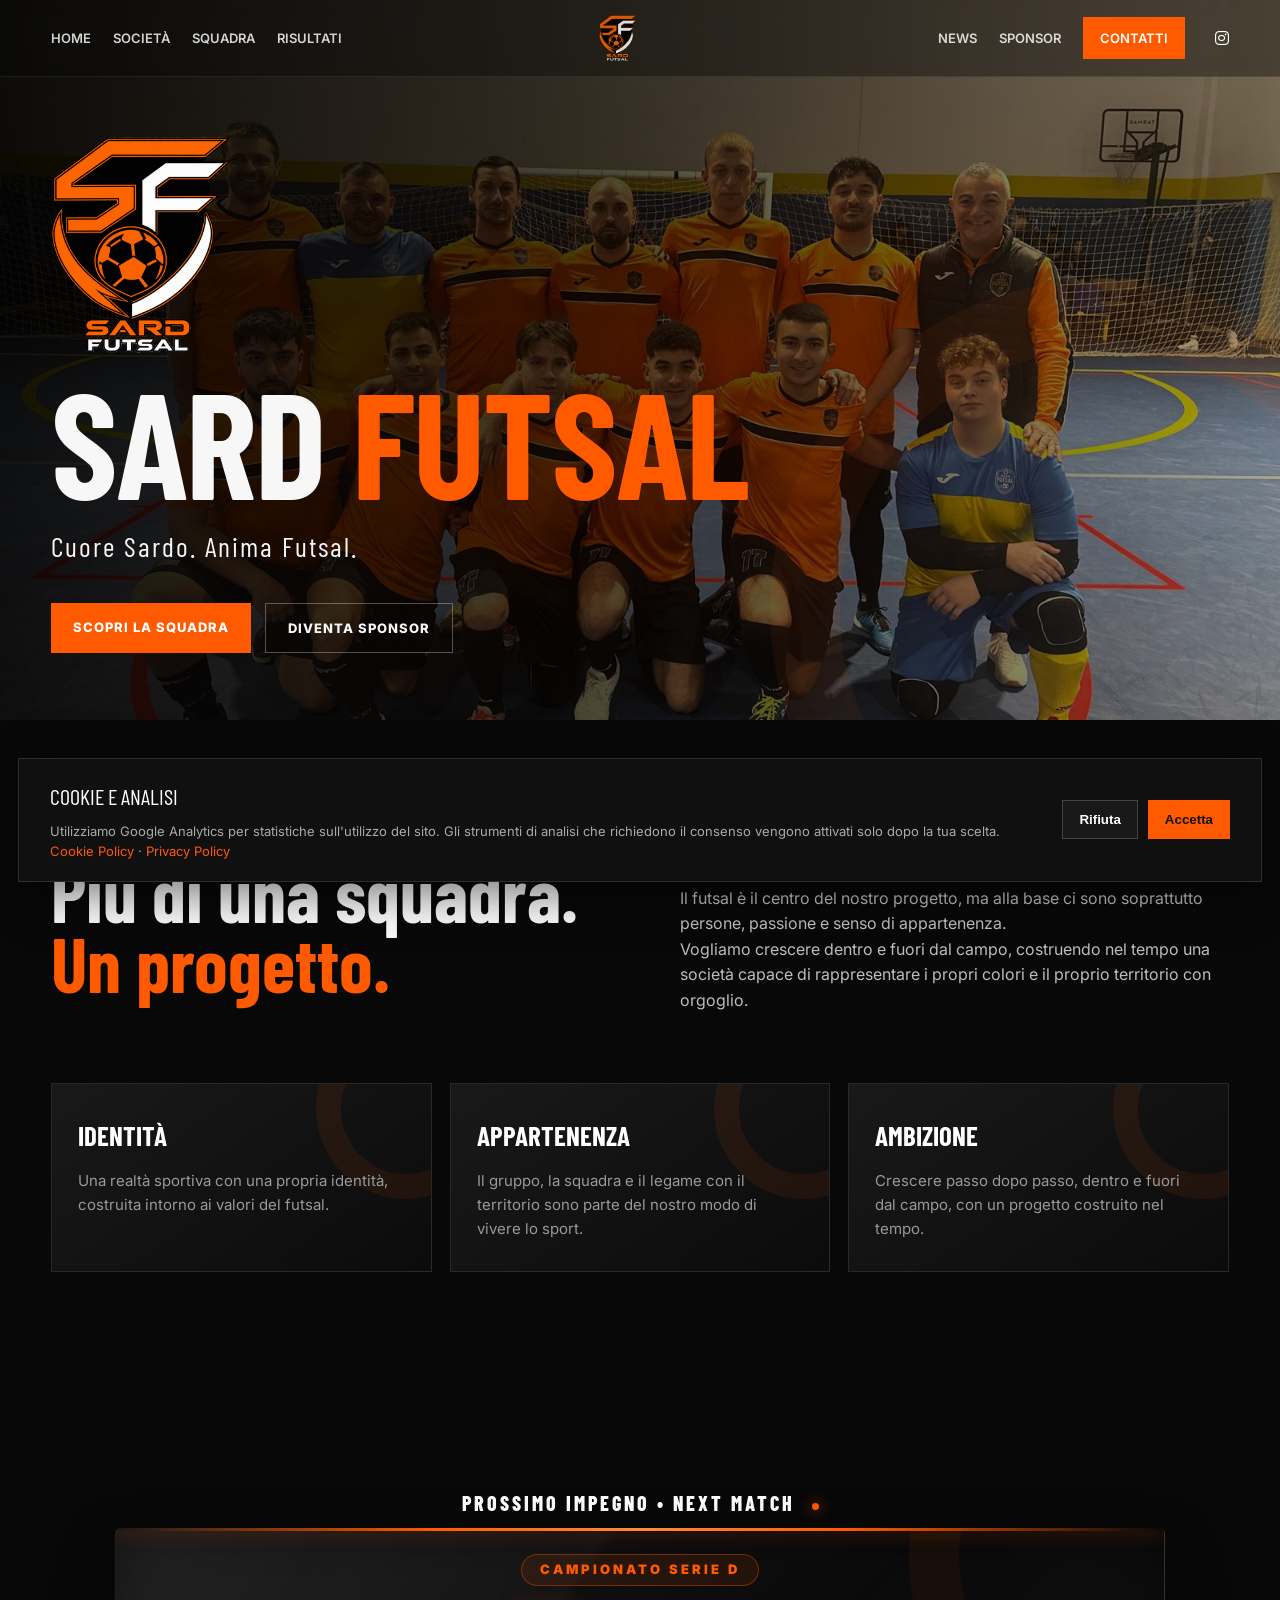
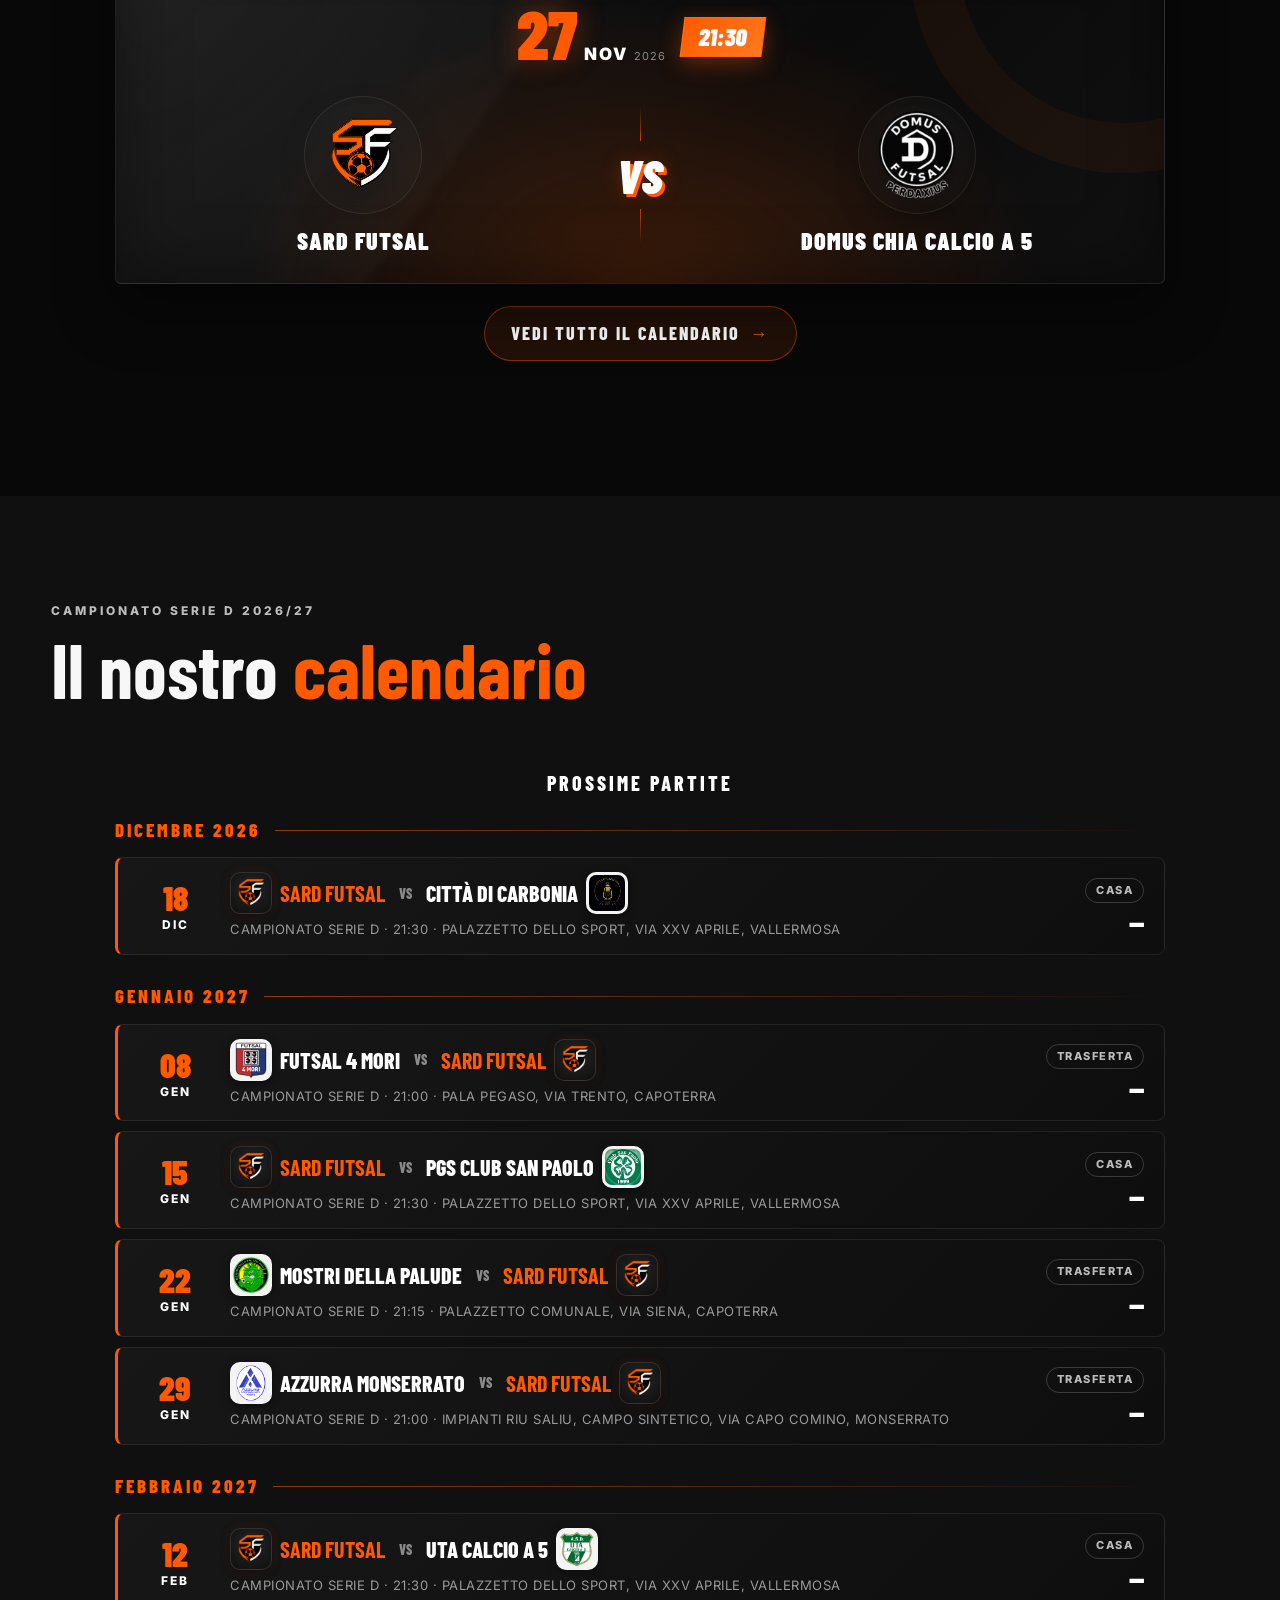
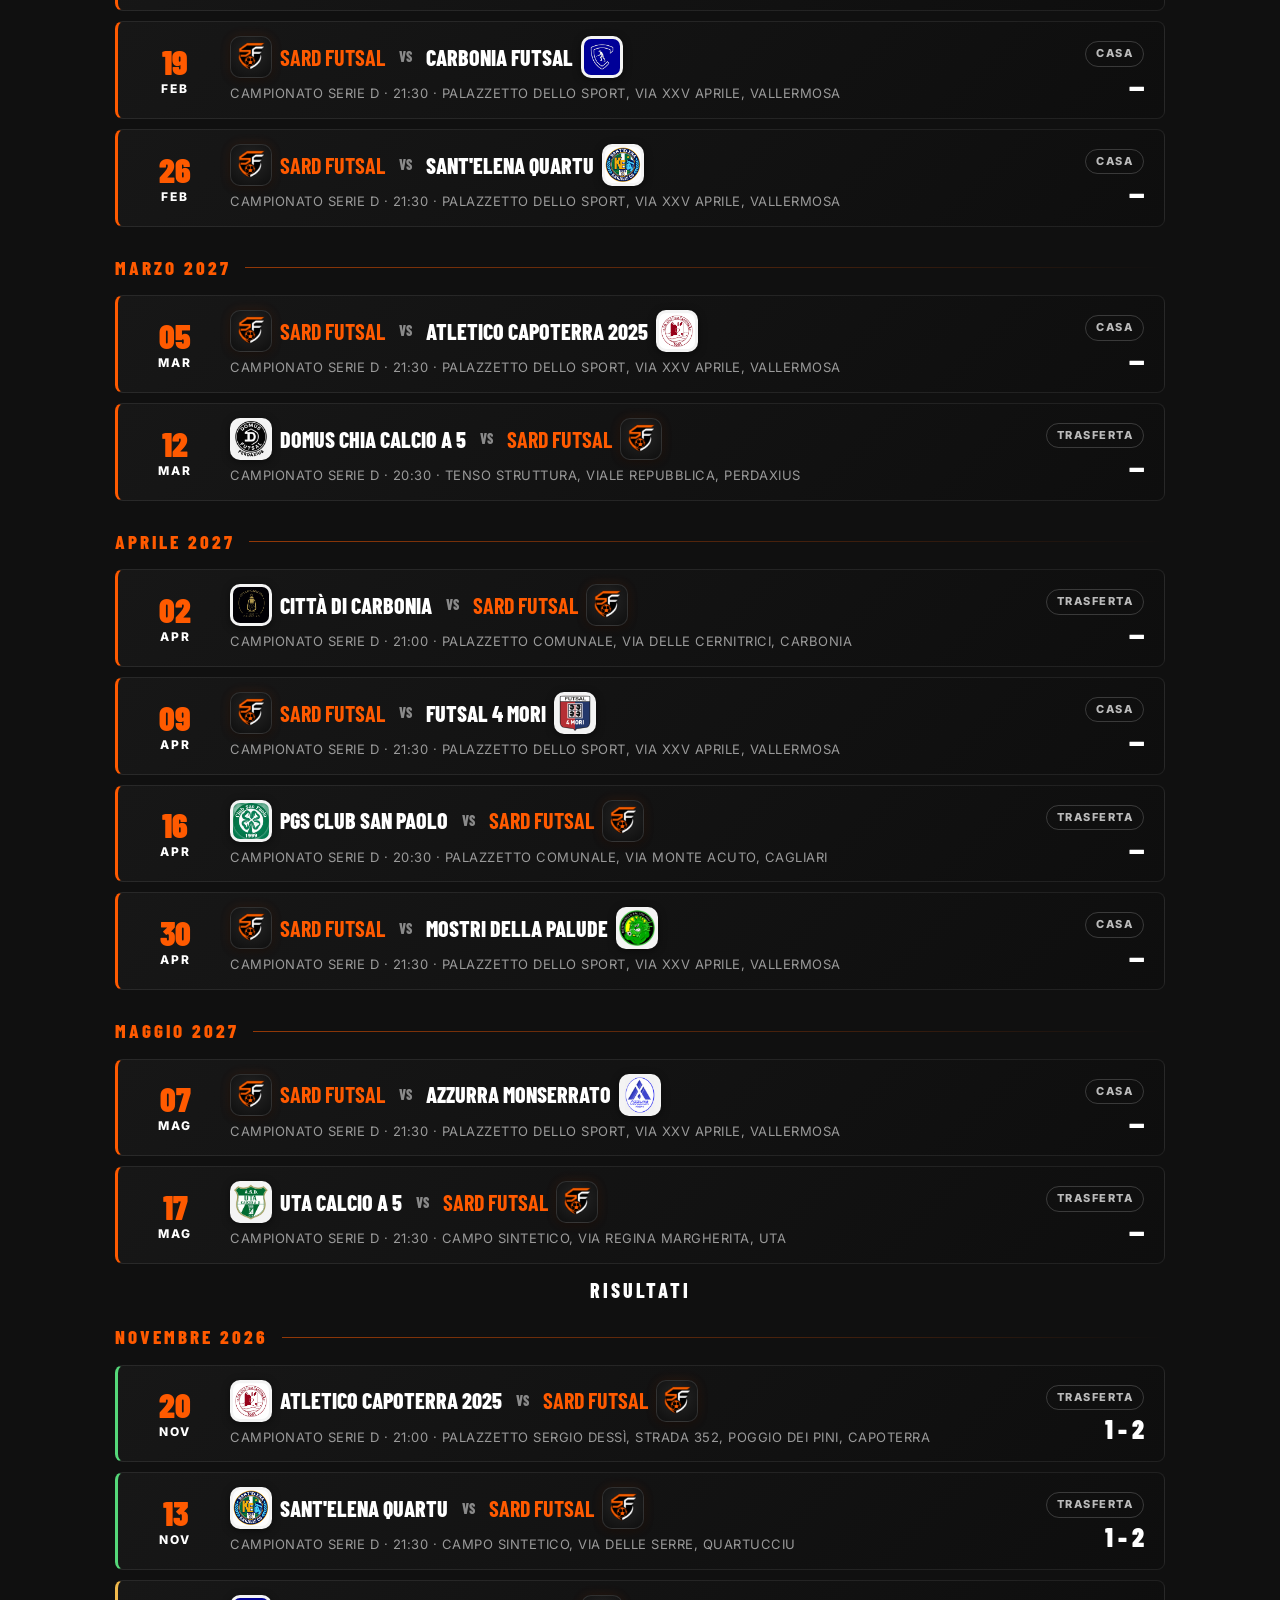
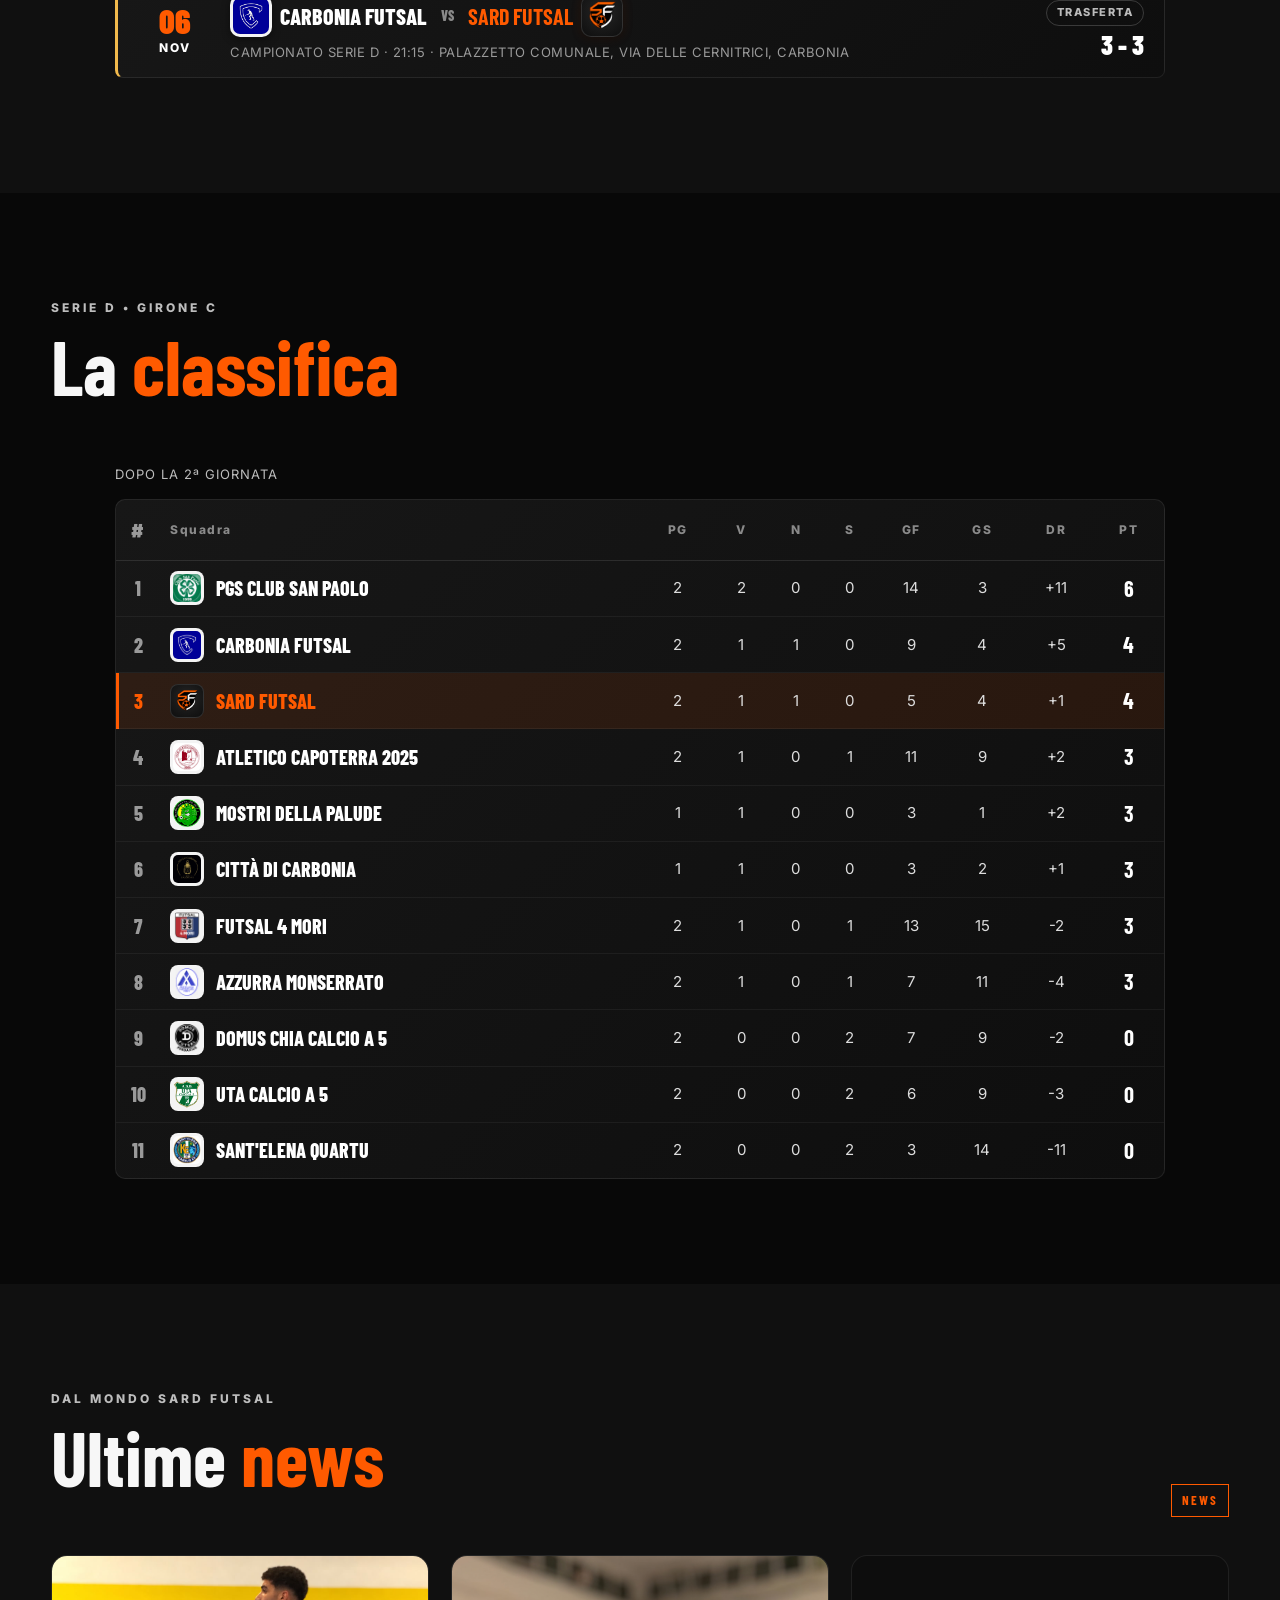
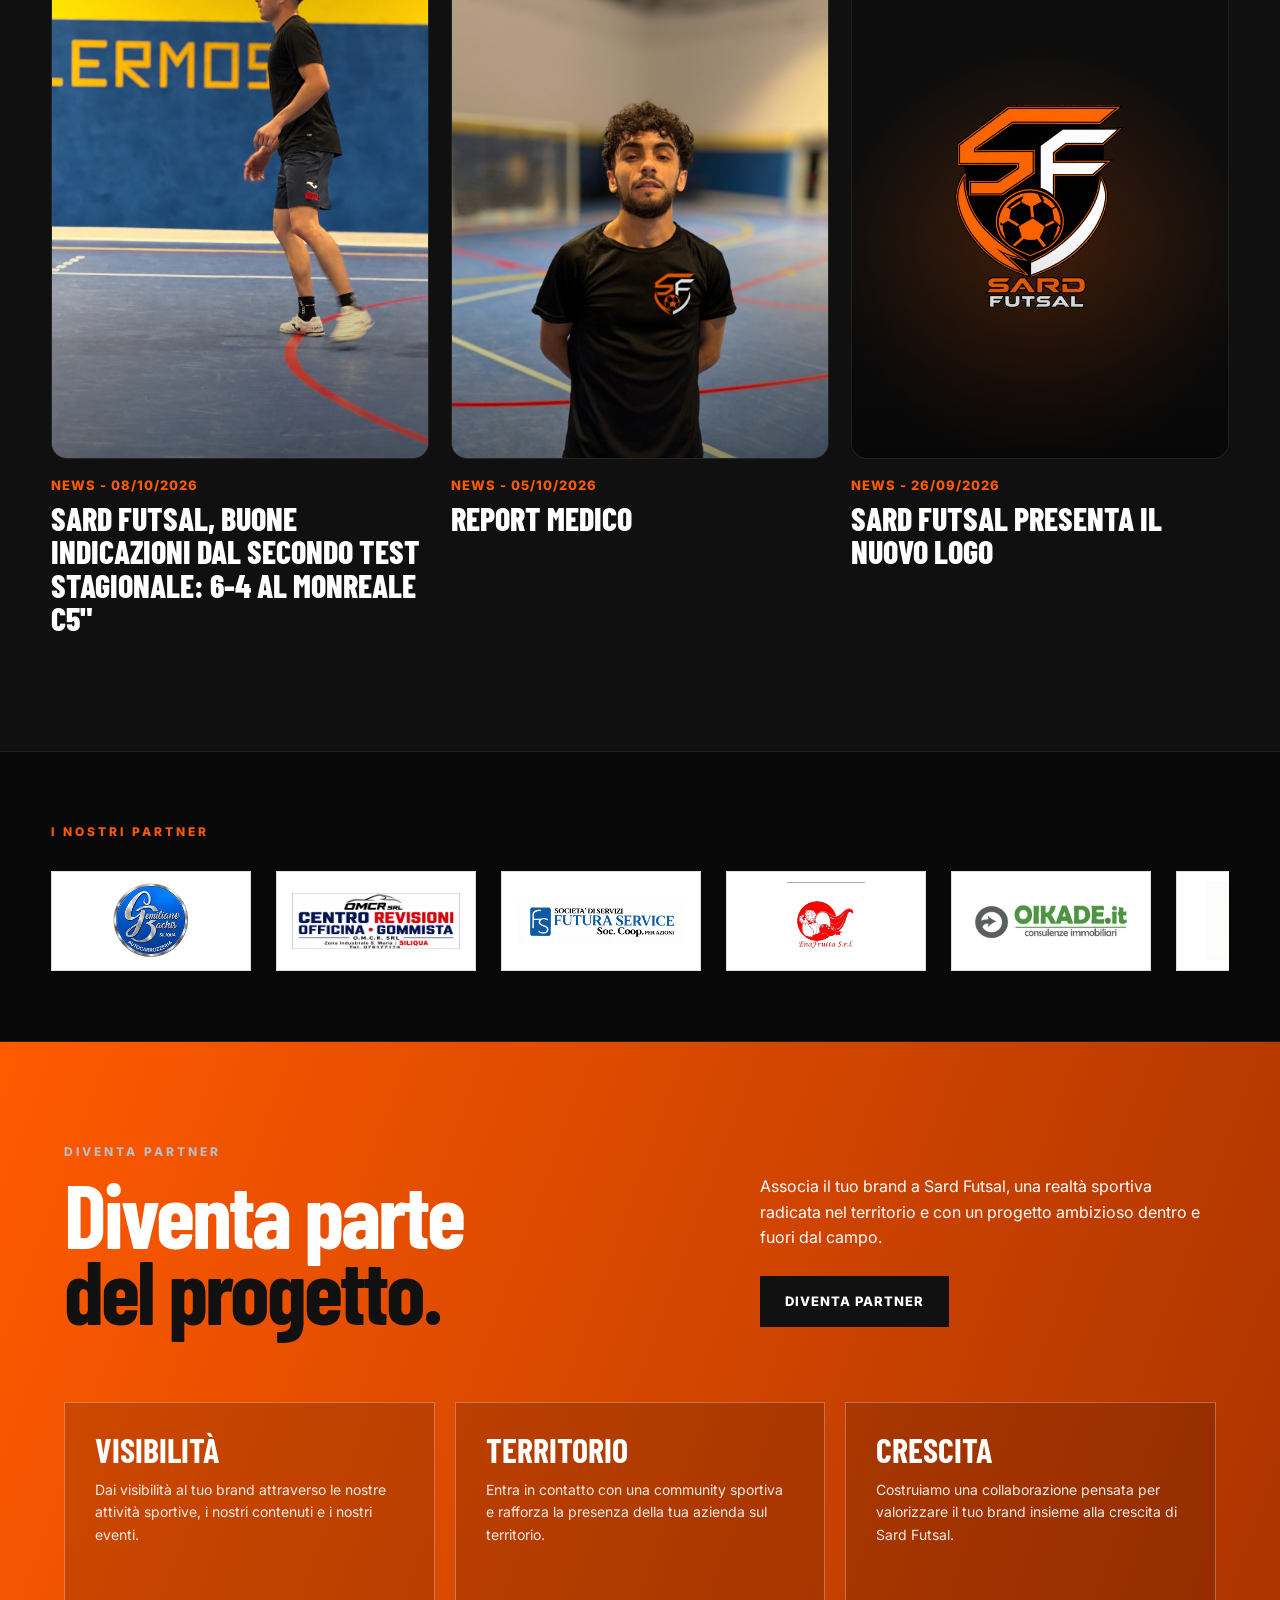
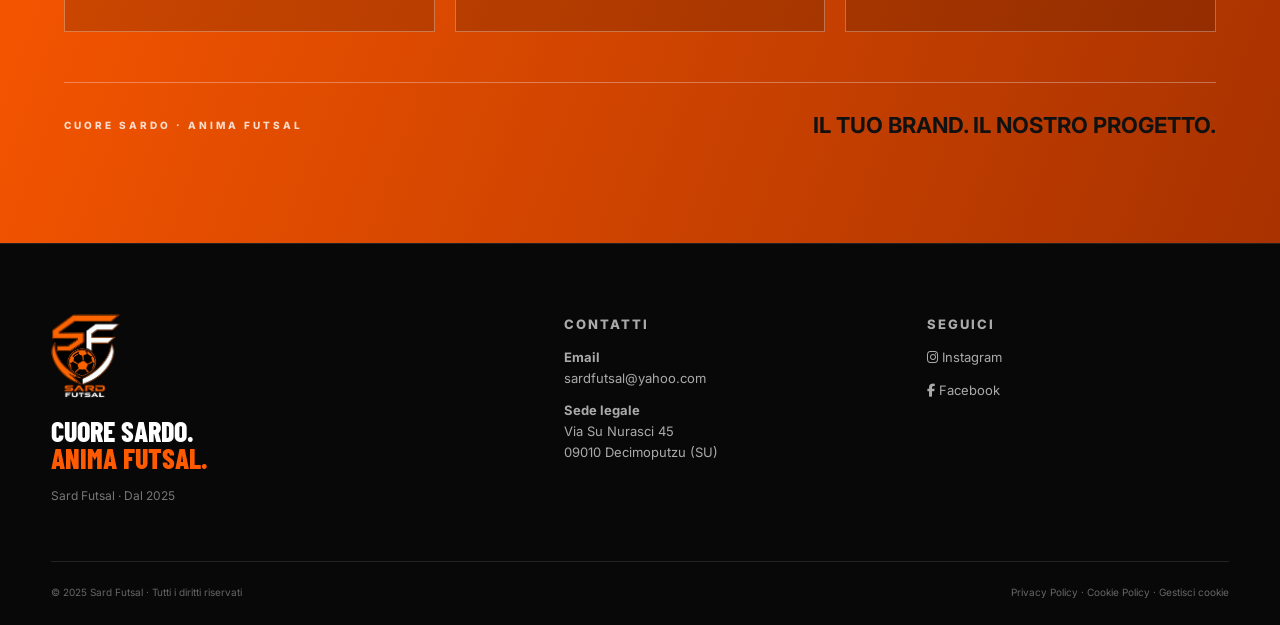
==== index.html @ 46d429b2 "Update generated content [skip ci]" ====
<!DOCTYPE html>

<html lang="it">

<head>

 

  <meta charset="UTF-8">

  <meta name="viewport" content="width=device-width, initial-scale=1.0">

  <meta name="description" content="Sard Futsal, società di calcio a 5 di Decimoputzu. Scopri squadra, rosa, partite, risultati, news e tutte le attività del club.">

<title>Sard Futsal | Decimoputzu |Squadra di calcio a 5</title>

 <link rel="icon" type="image/png" href="favicon.png">

<link rel="canonical" href="https://www.sardfutsal.it/">

  <meta property="og:type" content="website">
  <meta property="og:site_name" content="Sard Futsal">
  <meta property="og:title" content="Sard Futsal | Decimoputzu | Squadra di calcio a 5">
  <meta property="og:description" content="Sard Futsal, società di calcio a 5 di Decimoputzu. Scopri squadra, rosa, partite, risultati, news e tutte le attività del club.">
  <meta property="og:image" content="https://www.sardfutsal.it/images/sard-futsal-logo-web.png">
  <meta property="og:url" content="https://www.sardfutsal.it/">
  <meta name="twitter:card" content="summary_large_image">
  <meta name="twitter:title" content="Sard Futsal | Decimoputzu | Squadra di calcio a 5">
  <meta name="twitter:description" content="Sard Futsal, società di calcio a 5 di Decimoputzu. Scopri squadra, rosa, partite, risultati, news e tutte le attività del club.">
  <meta name="twitter:image" content="https://www.sardfutsal.it/images/sard-futsal-logo-web.png">

 <script type="application/ld+json">



{

  "@context": "https://schema.org",

  "@type": "SportsTeam",

  "name": "Sard Futsal",

  "url": "https://www.sardfutsal.it/",

  "sport": "Futsal",

  "description": "Società di calcio a 5 di Decimoputzu, Sardegna.",

  "foundingDate": "2025",

  "address": {

    "@type": "PostalAddress",

    "addressLocality": "Decimoputzu",

    "addressRegion": "Sardegna",

    "addressCountry": "IT"

  }

}

</script>

  <link rel="stylesheet" href="style.css">

    

  <link rel="stylesheet" href="https://cdnjs.cloudflare.com/ajax/libs/font-awesome/6.5.2/css/all.min.css">

 <!-- Google tag (gtag.js) -->

<script async src="https://www.googletagmanager.com/gtag/js?id=G-Z5KLM8DMQ9"></script>

<script>

  window.dataLayer = window.dataLayer || [];

  function gtag(){dataLayer.push(arguments);}

  gtag('js', new Date());



  gtag('config', 'G-Z5KLM8DMQ9');

</script>

</head>

 <script src="script.js"></script>

<body>

<header class="site-header">

  <div class="container nav">

    <button class="menu-toggle" aria-label="Apri menu">☰</button>
      <a class="brand brand-mobile" href="#home"><img class="brand-logo" src="sard-futsal-logo.png" alt="Logo Sard Futsal"><span>SARD FUTSAL</span></a>
      <nav id="main-nav">
        <div class="nav-left">
          <a href="#home">Home</a>
        <a href="societa.html">Società</a>
        <a href="squadra.html">Squadra</a>
        <a href="#risultati">Risultati</a>
        </div>
        <a class="brand brand-desktop" href="#home"><img class="brand-logo" src="sard-futsal-logo.png" alt="Logo Sard Futsal"></a>
        <div class="nav-right">
          <a href="news.html">News</a>
        <a href="#sponsor">Sponsor</a>
        <a class="nav-cta" href="#contatti">Contatti</a>
        </div>
      </nav>
      <a class="nav-icon" href="https://www.instagram.com/sardfutsal" target="_blank" rel="noopener" aria-label="Instagram Sard Futsal"><i class="fa-brands fa-instagram"></i></a>

  </div>

</header>



<main>

<section id="home" class="hero hero-team-photo">

  <div class="hero-overlay"></div>

  <div class="container hero-content">

    <img class="hero-logo" src="sard-futsal-logo.png" alt="Sard Futsal">



    <h1>SARD <span>FUTSAL</span></h1>

    <p class="tagline">Cuore Sardo. Anima Futsal.</p>

    <div class="hero-actions">

      <a class="btn btn-primary" href="squadra.html">Scopri la squadra</a>

      <a class="btn btn-ghost" href="#sponsor">Diventa sponsor</a>

    </div>

  </div>

</section>



<!-- IDENTITÀ -->



<section id="identita" class="section">

  <div class="container">



    <div class="split">



      <div>

        <p class="eyebrow orange">LA NOSTRA IDENTITÀ</p>



        <h2>

          Più di una squadra.<br>

          <span>Un progetto.</span>

        </h2>

      </div>



      <div>

        <p>

          Sard Futsal nasce nel 2025 con l'obiettivo di costruire

          una realtà sportiva riconoscibile, ambiziosa e profondamente

          legata alla Sardegna.

        </p>



        <p>

          Il futsal è il centro del nostro progetto, ma alla base ci sono

          soprattutto persone, passione e senso di appartenenza.

        </p>



        <p>

          Vogliamo crescere dentro e fuori dal campo, costruendo nel tempo

          una società capace di rappresentare i propri colori e il proprio

          territorio con orgoglio.

        </p>

      </div>



    </div>





    <!-- I NOSTRI VALORI -->



  <div class="values-grid">



  <article class="value-card">

    <h3>IDENTITÀ</h3>

    <p>

      Una realtà sportiva con una propria identità,

      costruita intorno ai valori del futsal.

    </p>

  </article>



  <article class="value-card">

    <h3>APPARTENENZA</h3>

    <p>

      Il gruppo, la squadra e il legame con il territorio

      sono parte del nostro modo di vivere lo sport.

    </p>

  </article>



  <article class="value-card">

    <h3>AMBIZIONE</h3>

    <p>

      Crescere passo dopo passo, dentro e fuori dal campo,

      con un progetto costruito nel tempo.

    </p>

  </article>



</div>



  </div>

</section>



  

<!-- RISULTATI E CALENDARIO -->

<section id="risultati" class="section results-section">

 <!-- MATCHES_AUTO_START -->

    <div class="match-card-wrapper is-next-match">

        <div class="match-card-label">
            PROSSIMO IMPEGNO • NEXT MATCH
        </div>

        <article class="match-card">

            <div class="match-main">

                <div class="match-competition">
                    CAMPIONATO SERIE D
                </div>


                <div class="match-date-column">

                    <div class="match-date">

                        <span class="match-date-day">
                            27
                        </span>

                        <span class="match-date-month">
                            NOV
                        </span>

                        <span class="match-date-year">
                            2026
                        </span>

                    </div>

                    <span class="match-date-time">
                        21:30
                    </span>

                </div>


                <div class="match-teams">


                    <div class="match-team">

                        <img src="images/logosardfutsal.png" alt="SARD FUTSAL" class="match-team-logo" loading="lazy">

                        <h3>
                            SARD FUTSAL
                        </h3>

                    </div>


                    <div class="match-vs">

                        <span></span>

                        <div class="match-vs-center">

                            <span class="match-time">
                                VS
                            </span>

                        </div>

                        <span></span>

                    </div>


                    <div class="match-team">

                        <img src="images/logo-domus-chia.png" alt="Domus Chia Calcio a 5" class="match-team-logo" loading="lazy">

                        <h3>
                            Domus Chia Calcio a 5
                        </h3>

                    </div>


                </div>


                <div class="match-scorers-row">

                    <div class="match-scorers-home"></div>

                    <div class="match-scorers-spacer">
                    </div>

                    <div class="match-scorers-away"></div>

                </div>


            </div>

        </article>

        <a class="match-calendar-link" href="#calendario">
            VEDI TUTTO IL CALENDARIO <span>&rarr;</span>
        </a>

    </div>
    
<!-- MATCHES_AUTO_END -->

</section>

<!-- CALENDARIO -->

<section id="calendario" class="section calendar-section">

  <div class="container">

    <div class="section-heading">

      <div>

        <p class="eyebrow orange">CAMPIONATO SERIE D 2026/27</p>

        <h2>Il nostro <span>calendario</span></h2>

      </div>

    </div>

<div class="calendar-wrapper">
<!-- CALENDAR_AUTO_START -->
<div class="calendar-block"><div class="calendar-title">PROSSIME PARTITE</div><div class="calendar-month">DICEMBRE 2026</div>
        <div class="calendar-row is-upcoming">
            <div class="calendar-date">
                <strong>18</strong>
                <span>DIC</span>
            </div>
            <div class="calendar-info">
                <div class="calendar-teams"><img src="images/logosardfutsal.png" alt="" class="calendar-logo is-sard" loading="lazy"><b>SARD FUTSAL</b> <em>vs</em> <span>Città di Carbonia</span><img src="images/logo-citta-di-carbonia.jpg" alt="" class="calendar-logo" loading="lazy"></div>
                <div class="calendar-meta">CAMPIONATO SERIE D · 21:30 · Palazzetto dello Sport, Via XXV Aprile, Vallermosa</div>
            </div>
            <div class="calendar-side">
                <span class="calendar-tag">CASA</span>
                <span class="calendar-score">—</span>
            </div>
        </div><div class="calendar-month">GENNAIO 2027</div>
        <div class="calendar-row is-upcoming">
            <div class="calendar-date">
                <strong>08</strong>
                <span>GEN</span>
            </div>
            <div class="calendar-info">
                <div class="calendar-teams"><img src="images/logo-futsal-4-mori.png" alt="" class="calendar-logo" loading="lazy"><span>Futsal 4 Mori</span> <em>vs</em> <b>SARD FUTSAL</b><img src="images/logosardfutsal.png" alt="" class="calendar-logo is-sard" loading="lazy"></div>
                <div class="calendar-meta">CAMPIONATO SERIE D · 21:00 · Pala Pegaso, Via Trento, Capoterra</div>
            </div>
            <div class="calendar-side">
                <span class="calendar-tag">TRASFERTA</span>
                <span class="calendar-score">—</span>
            </div>
        </div>
        <div class="calendar-row is-upcoming">
            <div class="calendar-date">
                <strong>15</strong>
                <span>GEN</span>
            </div>
            <div class="calendar-info">
                <div class="calendar-teams"><img src="images/logosardfutsal.png" alt="" class="calendar-logo is-sard" loading="lazy"><b>SARD FUTSAL</b> <em>vs</em> <span>PGS Club San Paolo</span><img src="images/logo-pgs-club-san-paolo.jpg" alt="" class="calendar-logo" loading="lazy"></div>
                <div class="calendar-meta">CAMPIONATO SERIE D · 21:30 · Palazzetto dello Sport, Via XXV Aprile, Vallermosa</div>
            </div>
            <div class="calendar-side">
                <span class="calendar-tag">CASA</span>
                <span class="calendar-score">—</span>
            </div>
        </div>
        <div class="calendar-row is-upcoming">
            <div class="calendar-date">
                <strong>22</strong>
                <span>GEN</span>
            </div>
            <div class="calendar-info">
                <div class="calendar-teams"><img src="images/logo-mostri-della-palude.webp" alt="" class="calendar-logo" loading="lazy"><span>Mostri della Palude</span> <em>vs</em> <b>SARD FUTSAL</b><img src="images/logosardfutsal.png" alt="" class="calendar-logo is-sard" loading="lazy"></div>
                <div class="calendar-meta">CAMPIONATO SERIE D · 21:15 · Palazzetto Comunale, Via Siena, Capoterra</div>
            </div>
            <div class="calendar-side">
                <span class="calendar-tag">TRASFERTA</span>
                <span class="calendar-score">—</span>
            </div>
        </div>
        <div class="calendar-row is-upcoming">
            <div class="calendar-date">
                <strong>29</strong>
                <span>GEN</span>
            </div>
            <div class="calendar-info">
                <div class="calendar-teams"><img src="images/logo-azzurra-monserrato.png" alt="" class="calendar-logo" loading="lazy"><span>Azzurra Monserrato</span> <em>vs</em> <b>SARD FUTSAL</b><img src="images/logosardfutsal.png" alt="" class="calendar-logo is-sard" loading="lazy"></div>
                <div class="calendar-meta">CAMPIONATO SERIE D · 21:00 · Impianti Riu Saliu, Campo Sintetico, Via Capo Comino, Monserrato</div>
            </div>
            <div class="calendar-side">
                <span class="calendar-tag">TRASFERTA</span>
                <span class="calendar-score">—</span>
            </div>
        </div><div class="calendar-month">FEBBRAIO 2027</div>
        <div class="calendar-row is-upcoming">
            <div class="calendar-date">
                <strong>12</strong>
                <span>FEB</span>
            </div>
            <div class="calendar-info">
                <div class="calendar-teams"><img src="images/logosardfutsal.png" alt="" class="calendar-logo is-sard" loading="lazy"><b>SARD FUTSAL</b> <em>vs</em> <span>Uta Calcio a 5</span><img src="images/logo-uta-calcio-a5.png" alt="" class="calendar-logo" loading="lazy"></div>
                <div class="calendar-meta">CAMPIONATO SERIE D · 21:30 · Palazzetto dello Sport, Via XXV Aprile, Vallermosa</div>
            </div>
            <div class="calendar-side">
                <span class="calendar-tag">CASA</span>
                <span class="calendar-score">—</span>
            </div>
        </div>
        <div class="calendar-row is-upcoming">
            <div class="calendar-date">
                <strong>19</strong>
                <span>FEB</span>
            </div>
            <div class="calendar-info">
                <div class="calendar-teams"><img src="images/logosardfutsal.png" alt="" class="calendar-logo is-sard" loading="lazy"><b>SARD FUTSAL</b> <em>vs</em> <span>Carbonia Futsal</span><img src="images/logo-carbonia-futsal.jpg" alt="" class="calendar-logo" loading="lazy"></div>
                <div class="calendar-meta">CAMPIONATO SERIE D · 21:30 · Palazzetto dello Sport, Via XXV Aprile, Vallermosa</div>
            </div>
            <div class="calendar-side">
                <span class="calendar-tag">CASA</span>
                <span class="calendar-score">—</span>
            </div>
        </div>
        <div class="calendar-row is-upcoming">
            <div class="calendar-date">
                <strong>26</strong>
                <span>FEB</span>
            </div>
            <div class="calendar-info">
                <div class="calendar-teams"><img src="images/logosardfutsal.png" alt="" class="calendar-logo is-sard" loading="lazy"><b>SARD FUTSAL</b> <em>vs</em> <span>Sant&#x27;Elena Quartu</span><img src="images/logo-sant-elena-quartu.jpg" alt="" class="calendar-logo" loading="lazy"></div>
                <div class="calendar-meta">CAMPIONATO SERIE D · 21:30 · Palazzetto dello Sport, Via XXV Aprile, Vallermosa</div>
            </div>
            <div class="calendar-side">
                <span class="calendar-tag">CASA</span>
                <span class="calendar-score">—</span>
            </div>
        </div><div class="calendar-month">MARZO 2027</div>
        <div class="calendar-row is-upcoming">
            <div class="calendar-date">
                <strong>05</strong>
                <span>MAR</span>
            </div>
            <div class="calendar-info">
                <div class="calendar-teams"><img src="images/logosardfutsal.png" alt="" class="calendar-logo is-sard" loading="lazy"><b>SARD FUTSAL</b> <em>vs</em> <span>Atletico Capoterra 2025</span><img src="images/logo-atletico-capoterra.jpg" alt="" class="calendar-logo" loading="lazy"></div>
                <div class="calendar-meta">CAMPIONATO SERIE D · 21:30 · Palazzetto dello Sport, Via XXV Aprile, Vallermosa</div>
            </div>
            <div class="calendar-side">
                <span class="calendar-tag">CASA</span>
                <span class="calendar-score">—</span>
            </div>
        </div>
        <div class="calendar-row is-upcoming">
            <div class="calendar-date">
                <strong>12</strong>
                <span>MAR</span>
            </div>
            <div class="calendar-info">
                <div class="calendar-teams"><img src="images/logo-domus-chia.png" alt="" class="calendar-logo" loading="lazy"><span>Domus Chia Calcio a 5</span> <em>vs</em> <b>SARD FUTSAL</b><img src="images/logosardfutsal.png" alt="" class="calendar-logo is-sard" loading="lazy"></div>
                <div class="calendar-meta">CAMPIONATO SERIE D · 20:30 · Tenso Struttura, Viale Repubblica, Perdaxius</div>
            </div>
            <div class="calendar-side">
                <span class="calendar-tag">TRASFERTA</span>
                <span class="calendar-score">—</span>
            </div>
        </div><div class="calendar-month">APRILE 2027</div>
        <div class="calendar-row is-upcoming">
            <div class="calendar-date">
                <strong>02</strong>
                <span>APR</span>
            </div>
            <div class="calendar-info">
                <div class="calendar-teams"><img src="images/logo-citta-di-carbonia.jpg" alt="" class="calendar-logo" loading="lazy"><span>Città di Carbonia</span> <em>vs</em> <b>SARD FUTSAL</b><img src="images/logosardfutsal.png" alt="" class="calendar-logo is-sard" loading="lazy"></div>
                <div class="calendar-meta">CAMPIONATO SERIE D · 21:00 · Palazzetto Comunale, Via delle Cernitrici, Carbonia</div>
            </div>
            <div class="calendar-side">
                <span class="calendar-tag">TRASFERTA</span>
                <span class="calendar-score">—</span>
            </div>
        </div>
        <div class="calendar-row is-upcoming">
            <div class="calendar-date">
                <strong>09</strong>
                <span>APR</span>
            </div>
            <div class="calendar-info">
                <div class="calendar-teams"><img src="images/logosardfutsal.png" alt="" class="calendar-logo is-sard" loading="lazy"><b>SARD FUTSAL</b> <em>vs</em> <span>Futsal 4 Mori</span><img src="images/logo-futsal-4-mori.png" alt="" class="calendar-logo" loading="lazy"></div>
                <div class="calendar-meta">CAMPIONATO SERIE D · 21:30 · Palazzetto dello Sport, Via XXV Aprile, Vallermosa</div>
            </div>
            <div class="calendar-side">
                <span class="calendar-tag">CASA</span>
                <span class="calendar-score">—</span>
            </div>
        </div>
        <div class="calendar-row is-upcoming">
            <div class="calendar-date">
                <strong>16</strong>
                <span>APR</span>
            </div>
            <div class="calendar-info">
                <div class="calendar-teams"><img src="images/logo-pgs-club-san-paolo.jpg" alt="" class="calendar-logo" loading="lazy"><span>PGS Club San Paolo</span> <em>vs</em> <b>SARD FUTSAL</b><img src="images/logosardfutsal.png" alt="" class="calendar-logo is-sard" loading="lazy"></div>
                <div class="calendar-meta">CAMPIONATO SERIE D · 20:30 · Palazzetto Comunale, Via Monte Acuto, Cagliari</div>
            </div>
            <div class="calendar-side">
                <span class="calendar-tag">TRASFERTA</span>
                <span class="calendar-score">—</span>
            </div>
        </div>
        <div class="calendar-row is-upcoming">
            <div class="calendar-date">
                <strong>30</strong>
                <span>APR</span>
            </div>
            <div class="calendar-info">
                <div class="calendar-teams"><img src="images/logosardfutsal.png" alt="" class="calendar-logo is-sard" loading="lazy"><b>SARD FUTSAL</b> <em>vs</em> <span>Mostri della Palude</span><img src="images/logo-mostri-della-palude.webp" alt="" class="calendar-logo" loading="lazy"></div>
                <div class="calendar-meta">CAMPIONATO SERIE D · 21:30 · Palazzetto dello Sport, Via XXV Aprile, Vallermosa</div>
            </div>
            <div class="calendar-side">
                <span class="calendar-tag">CASA</span>
                <span class="calendar-score">—</span>
            </div>
        </div><div class="calendar-month">MAGGIO 2027</div>
        <div class="calendar-row is-upcoming">
            <div class="calendar-date">
                <strong>07</strong>
                <span>MAG</span>
            </div>
            <div class="calendar-info">
                <div class="calendar-teams"><img src="images/logosardfutsal.png" alt="" class="calendar-logo is-sard" loading="lazy"><b>SARD FUTSAL</b> <em>vs</em> <span>Azzurra Monserrato</span><img src="images/logo-azzurra-monserrato.png" alt="" class="calendar-logo" loading="lazy"></div>
                <div class="calendar-meta">CAMPIONATO SERIE D · 21:30 · Palazzetto dello Sport, Via XXV Aprile, Vallermosa</div>
            </div>
            <div class="calendar-side">
                <span class="calendar-tag">CASA</span>
                <span class="calendar-score">—</span>
            </div>
        </div>
        <div class="calendar-row is-upcoming">
            <div class="calendar-date">
                <strong>17</strong>
                <span>MAG</span>
            </div>
            <div class="calendar-info">
                <div class="calendar-teams"><img src="images/logo-uta-calcio-a5.png" alt="" class="calendar-logo" loading="lazy"><span>Uta Calcio a 5</span> <em>vs</em> <b>SARD FUTSAL</b><img src="images/logosardfutsal.png" alt="" class="calendar-logo is-sard" loading="lazy"></div>
                <div class="calendar-meta">CAMPIONATO SERIE D · 21:30 · Campo Sintetico, Via Regina Margherita, Uta</div>
            </div>
            <div class="calendar-side">
                <span class="calendar-tag">TRASFERTA</span>
                <span class="calendar-score">—</span>
            </div>
        </div>
    </div><div class="calendar-block"><div class="calendar-title">RISULTATI</div><div class="calendar-month">NOVEMBRE 2026</div>
        <div class="calendar-row is-win">
            <div class="calendar-date">
                <strong>20</strong>
                <span>NOV</span>
            </div>
            <div class="calendar-info">
                <div class="calendar-teams"><img src="images/logo-atletico-capoterra.jpg" alt="" class="calendar-logo" loading="lazy"><span>Atletico Capoterra 2025</span> <em>vs</em> <b>SARD FUTSAL</b><img src="images/logosardfutsal.png" alt="" class="calendar-logo is-sard" loading="lazy"></div>
                <div class="calendar-meta">CAMPIONATO SERIE D · 21:00 · Palazzetto Sergio Dessì, Strada 352, Poggio dei Pini, Capoterra</div>
            </div>
            <div class="calendar-side">
                <span class="calendar-tag">TRASFERTA</span>
                <span class="calendar-score">1 - 2</span>
            </div>
        </div>
        <div class="calendar-row is-win">
            <div class="calendar-date">
                <strong>13</strong>
                <span>NOV</span>
            </div>
            <div class="calendar-info">
                <div class="calendar-teams"><img src="images/logo-sant-elena-quartu.jpg" alt="" class="calendar-logo" loading="lazy"><span>Sant&#x27;Elena Quartu</span> <em>vs</em> <b>SARD FUTSAL</b><img src="images/logosardfutsal.png" alt="" class="calendar-logo is-sard" loading="lazy"></div>
                <div class="calendar-meta">CAMPIONATO SERIE D · 21:30 · Campo Sintetico, Via delle Serre, Quartucciu</div>
            </div>
            <div class="calendar-side">
                <span class="calendar-tag">TRASFERTA</span>
                <span class="calendar-score">1 - 2</span>
            </div>
        </div>
        <div class="calendar-row is-draw">
            <div class="calendar-date">
                <strong>06</strong>
                <span>NOV</span>
            </div>
            <div class="calendar-info">
                <div class="calendar-teams"><img src="images/logo-carbonia-futsal.jpg" alt="" class="calendar-logo" loading="lazy"><span>Carbonia Futsal</span> <em>vs</em> <b>SARD FUTSAL</b><img src="images/logosardfutsal.png" alt="" class="calendar-logo is-sard" loading="lazy"></div>
                <div class="calendar-meta">CAMPIONATO SERIE D · 21:15 · Palazzetto Comunale, Via delle Cernitrici, Carbonia</div>
            </div>
            <div class="calendar-side">
                <span class="calendar-tag">TRASFERTA</span>
                <span class="calendar-score">3 - 3</span>
            </div>
        </div>
    </div>
<!-- CALENDAR_AUTO_END -->
</div>

  </div>

</section>

<!-- CLASSIFICA -->

<section id="classifica" class="section standings-section">

  <div class="container">

    <div class="section-heading">

      <div>

        <p class="eyebrow orange">SERIE D • GIRONE C</p>

        <h2>La <span>classifica</span></h2>

      </div>

    </div>

    <div class="standings-wrapper">
        <!-- STANDINGS_AUTO_START -->
<p class="standings-note">Dopo la 2ª giornata</p>
        <div class="standings-scroll">
          <table class="standings">
            <thead>
              <tr>
                <th class="pos">#</th>
                <th class="team">Squadra</th>
                <th title="Partite giocate">PG</th>
                <th class="opt" title="Vittorie">V</th>
                <th class="opt" title="Pareggi">N</th>
                <th class="opt" title="Sconfitte">S</th>
                <th class="opt" title="Gol fatti">GF</th>
                <th class="opt" title="Gol subiti">GS</th>
                <th title="Differenza reti">DR</th>
                <th class="pts" title="Punti">PT</th>
              </tr>
            </thead>
            <tbody>
            <tr class="">
              <td class="pos">1</td>
              <td class="team"><div class="standings-team"><img src="images/logo-pgs-club-san-paolo.jpg" alt="" class="standings-logo" loading="lazy"><span>PGS Club San Paolo</span></div></td>
              <td>2</td>
              <td class="opt">2</td>
              <td class="opt">0</td>
              <td class="opt">0</td>
              <td class="opt">14</td>
              <td class="opt">3</td>
              <td>+11</td>
              <td class="pts"><strong>6</strong></td>
            </tr>
            <tr class="">
              <td class="pos">2</td>
              <td class="team"><div class="standings-team"><img src="images/logo-carbonia-futsal.jpg" alt="" class="standings-logo" loading="lazy"><span>Carbonia Futsal</span></div></td>
              <td>2</td>
              <td class="opt">1</td>
              <td class="opt">1</td>
              <td class="opt">0</td>
              <td class="opt">9</td>
              <td class="opt">4</td>
              <td>+5</td>
              <td class="pts"><strong>4</strong></td>
            </tr>
            <tr class="is-sard">
              <td class="pos">3</td>
              <td class="team"><div class="standings-team"><img src="images/logosardfutsal.png" alt="" class="standings-logo is-sard" loading="lazy"><span>Sard Futsal</span></div></td>
              <td>2</td>
              <td class="opt">1</td>
              <td class="opt">1</td>
              <td class="opt">0</td>
              <td class="opt">5</td>
              <td class="opt">4</td>
              <td>+1</td>
              <td class="pts"><strong>4</strong></td>
            </tr>
            <tr class="">
              <td class="pos">4</td>
              <td class="team"><div class="standings-team"><img src="images/logo-atletico-capoterra.jpg" alt="" class="standings-logo" loading="lazy"><span>Atletico Capoterra 2025</span></div></td>
              <td>2</td>
              <td class="opt">1</td>
              <td class="opt">0</td>
              <td class="opt">1</td>
              <td class="opt">11</td>
              <td class="opt">9</td>
              <td>+2</td>
              <td class="pts"><strong>3</strong></td>
            </tr>
            <tr class="">
              <td class="pos">5</td>
              <td class="team"><div class="standings-team"><img src="images/logo-mostri-della-palude.webp" alt="" class="standings-logo" loading="lazy"><span>Mostri della Palude</span></div></td>
              <td>1</td>
              <td class="opt">1</td>
              <td class="opt">0</td>
              <td class="opt">0</td>
              <td class="opt">3</td>
              <td class="opt">1</td>
              <td>+2</td>
              <td class="pts"><strong>3</strong></td>
            </tr>
            <tr class="">
              <td class="pos">6</td>
              <td class="team"><div class="standings-team"><img src="images/logo-citta-di-carbonia.jpg" alt="" class="standings-logo" loading="lazy"><span>Città di Carbonia</span></div></td>
              <td>1</td>
              <td class="opt">1</td>
              <td class="opt">0</td>
              <td class="opt">0</td>
              <td class="opt">3</td>
              <td class="opt">2</td>
              <td>+1</td>
              <td class="pts"><strong>3</strong></td>
            </tr>
            <tr class="">
              <td class="pos">7</td>
              <td class="team"><div class="standings-team"><img src="images/logo-futsal-4-mori.png" alt="" class="standings-logo" loading="lazy"><span>Futsal 4 Mori</span></div></td>
              <td>2</td>
              <td class="opt">1</td>
              <td class="opt">0</td>
              <td class="opt">1</td>
              <td class="opt">13</td>
              <td class="opt">15</td>
              <td>-2</td>
              <td class="pts"><strong>3</strong></td>
            </tr>
            <tr class="">
              <td class="pos">8</td>
              <td class="team"><div class="standings-team"><img src="images/logo-azzurra-monserrato.png" alt="" class="standings-logo" loading="lazy"><span>Azzurra Monserrato</span></div></td>
              <td>2</td>
              <td class="opt">1</td>
              <td class="opt">0</td>
              <td class="opt">1</td>
              <td class="opt">7</td>
              <td class="opt">11</td>
              <td>-4</td>
              <td class="pts"><strong>3</strong></td>
            </tr>
            <tr class="">
              <td class="pos">9</td>
              <td class="team"><div class="standings-team"><img src="images/logo-domus-chia.png" alt="" class="standings-logo" loading="lazy"><span>Domus Chia Calcio a 5</span></div></td>
              <td>2</td>
              <td class="opt">0</td>
              <td class="opt">0</td>
              <td class="opt">2</td>
              <td class="opt">7</td>
              <td class="opt">9</td>
              <td>-2</td>
              <td class="pts"><strong>0</strong></td>
            </tr>
            <tr class="">
              <td class="pos">10</td>
              <td class="team"><div class="standings-team"><img src="images/logo-uta-calcio-a5.png" alt="" class="standings-logo" loading="lazy"><span>Uta Calcio a 5</span></div></td>
              <td>2</td>
              <td class="opt">0</td>
              <td class="opt">0</td>
              <td class="opt">2</td>
              <td class="opt">6</td>
              <td class="opt">9</td>
              <td>-3</td>
              <td class="pts"><strong>0</strong></td>
            </tr>
            <tr class="">
              <td class="pos">11</td>
              <td class="team"><div class="standings-team"><img src="images/logo-sant-elena-quartu.jpg" alt="" class="standings-logo" loading="lazy"><span>Sant&#x27;Elena Quartu</span></div></td>
              <td>2</td>
              <td class="opt">0</td>
              <td class="opt">0</td>
              <td class="opt">2</td>
              <td class="opt">3</td>
              <td class="opt">14</td>
              <td>-11</td>
              <td class="pts"><strong>0</strong></td>
            </tr>
            </tbody>
          </table>
        </div>
        <!-- STANDINGS_AUTO_END -->
    </div>

  </div>

</section>



 <section id="news" class="section dark-section">

  <div class="container">



    <div class="section-heading">

      <div>

        <p class="eyebrow orange">DAL MONDO SARD FUTSAL</p>

        <h2>Ultime <span>news</span></h2>

      </div>



      <span class="news-status">NEWS</span>

    </div>



    <div class="news-grid" id="home-news">

      <p>Caricamento ultime news...</p>

    </div>



  </div>

</section>

  <!-- =========================

     I NOSTRI PARTNER

========================= -->

<!-- PARTNER - SOLO DESKTOP -->



<section id="partners-mobile-hide" class="partners-section">



  <div class="container">



    <p class="eyebrow orange">I NOSTRI PARTNER</p>



    <div class="partners-slider">



      <div class="partners-track">
<!-- SPONSORS_AUTO_START -->

        <div class="partner-logo">
          <img src="images/logoBachisNew.png" alt="Gemiliano Bachis">
        </div>

        <div class="partner-logo">
          <img src="images/WhatsApp Image 2026-09-29 at 15.24.45.jpeg" alt="OMCR">
        </div>

        <div class="partner-logo">
          <img src="images/logo Futura_DEF_page-0001.jpg" alt="FUTURA SERVICE">
        </div>

        <div class="partner-logo">
          <img src="images/logoenafrutta.jpeg" alt="ENA FRUTTA SRL">
        </div>

        <div class="partner-logo">
          <a href="https://www.oikade.it/" target="_blank" rel="noopener"><img src="images/logooikade.png" alt="Oikade"></a>
        </div>

        <div class="partner-logo">
          <img src="images/logofilippo.png" alt="FilippoEna">
        </div>

        <div class="partner-logo">
          <img src="images/LogoOrtofrutticolaCampidano.png" alt="Ortofrutticola Campidano">
        </div>

        <div class="partner-logo">
          <img src="images/logoBachisNew.png" alt="Gemiliano Bachis">
        </div>

        <div class="partner-logo">
          <img src="images/WhatsApp Image 2026-09-29 at 15.24.45.jpeg" alt="OMCR">
        </div>

        <div class="partner-logo">
          <img src="images/logo Futura_DEF_page-0001.jpg" alt="FUTURA SERVICE">
        </div>

        <div class="partner-logo">
          <img src="images/logoenafrutta.jpeg" alt="ENA FRUTTA SRL">
        </div>

        <div class="partner-logo">
          <a href="https://www.oikade.it/" target="_blank" rel="noopener"><img src="images/logooikade.png" alt="Oikade"></a>
        </div>

        <div class="partner-logo">
          <img src="images/logofilippo.png" alt="FilippoEna">
        </div>

        <div class="partner-logo">
          <img src="images/LogoOrtofrutticolaCampidano.png" alt="Ortofrutticola Campidano">
        </div>

<!-- SPONSORS_AUTO_END -->
      </div>

    </div>

  </div>

</section>

<section id="sponsor" class="section sponsor-section">



  <div class="container">



    <div class="sponsor-header">



      <div>

        <p class="eyebrow orange">DIVENTA PARTNER</p>



        <h2>

          Diventa parte<br>

          <span>del progetto.</span>

        </h2>

      </div>



      <div class="sponsor-header-text">

        <p>

          Associa il tuo brand a Sard Futsal, una realtà sportiva

          radicata nel territorio e con un progetto ambizioso

          dentro e fuori dal campo.

        </p>



      <a class="btn btn-primary" href="partner.html">

  Diventa partner

</a>



      </div>



    </div>





    <div class="sponsor-benefits">



      <div class="sponsor-benefit">



       



        <div>

          <h3>Visibilità</h3>



          <p>

            Dai visibilità al tuo brand attraverso le nostre

            attività sportive, i nostri contenuti e i nostri eventi.

          </p>

        </div>

      </div>

      <div class="sponsor-benefit">

       

        <div>

          <h3>Territorio</h3>

          <p>

            Entra in contatto con una community sportiva

            e rafforza la presenza della tua azienda sul territorio.

          </p>

        </div>

      </div>

      <div class="sponsor-benefit">

       

        <div>

          <h3>Crescita</h3>

          <p>

            Costruiamo una collaborazione pensata per valorizzare

            il tuo brand insieme alla crescita di Sard Futsal.

          </p>

        </div>

      </div>

    </div>

    <div class="sponsor-bottom">

      <span>CUORE SARDO · ANIMA FUTSAL</span>

      <strong>

        IL TUO BRAND. IL NOSTRO PROGETTO.

      </strong>

    </div>

  </div>

</section>

</main>

<footer id="contatti" class="site-footer">



  <div class="container">



    <div class="footer-grid">



      <!-- BRAND -->



      <div class="footer-brand">



        <img

          class="footer-logo"

          src="sard-futsal-logo.png"

          alt="Sard Futsal"

        >



        <p class="footer-slogan">

          Cuore Sardo.<br>

          <span>Anima Futsal.</span>

        </p>



        <p class="footer-description">

          Sard Futsal · Dal 2025

        </p>



      </div>





      <!-- CONTATTI -->



      <div class="footer-column">



        <p class="footer-title">CONTATTI</p>



        <p>

          <strong>Email</strong><br>

          <a href="mailto:sardfutsal@yahoo.com">

            sardfutsal@yahoo.com

          </a>

        </p>



        <p>

          <strong>Sede legale</strong><br>

          Via Su Nurasci 45<br>

          09010 Decimoputzu (SU)

        </p>



      </div>





      <!-- SOCIAL -->



 <div class="footer-column">



  <p class="footer-title">SEGUICI</p>



  <a

    href="https://www.instagram.com/sardfutsal"

    target="_blank"

    rel="noopener"

    class="footer-social"

  >

    <i class="fa-brands fa-instagram"></i>

    Instagram

  </a>



  <a

    href="https://www.facebook.com/profile.php?id=61579312252370"

    target="_blank"

    rel="noopener"

    class="footer-social"

  >

    <i class="fa-brands fa-facebook-f"></i>

    Facebook

  </a>



</div>

    </div>





    <!-- BOTTOM -->



    <div class="footer-bottom">



      <p>

        © 2025 Sard Futsal · Tutti i diritti riservati

      </p>



      <p>

        <a href="privacy.html">Privacy Policy</a> ·

        <a href="cookie.html">Cookie Policy</a> ·

        <a href="javascript:void(0)" onclick="window.sardFutsalOpenCookieSettings && window.sardFutsalOpenCookieSettings();">Gestisci cookie</a>

      </p>



    </div>



  </div>



</footer>

       <script>

document.addEventListener("DOMContentLoaded", async () => {

  const container = document.getElementById("home-news");



  if (!container) return;



  try {

    const response = await fetch("news.html");



    if (!response.ok) {

      throw new Error("Impossibile caricare le news");

    }



    const html = await response.text();



    const parser = new DOMParser();

    const doc = parser.parseFromString(html, "text/html");



    const tiles = [...doc.querySelectorAll(".news-tile")];

    container.innerHTML = "";

    tiles.slice(0, 3).forEach(tile => {
      container.appendChild(document.importNode(tile, true));
    });



  } catch (error) {

    console.error("Errore caricamento news:", error);

    container.innerHTML = `

      <p>Le ultime news saranno disponibili a breve.</p>

    `;

  }

});

</script>

</body>

</html>
---- style.css ----
@import url('https://fonts.googleapis.com/css2?family=Barlow+Condensed:wght@500;600;700;800&family=Inter:wght@400;500;600;700&display=swap');

:root{--orange:#ff5a00;--orange2:#ff7a1a;--black:#080808;--dark:#111;--white:#f7f7f7;--muted:#aaa}
*{box-sizing:border-box;margin:0;padding:0}
img{max-width:100%;height:auto}
html{scroll-behavior:smooth}
body{font-family:Inter,Arial,sans-serif;background:var(--black);color:var(--white);line-height:1.6}
a{color:inherit;text-decoration:none}
.container{width:min(1180px,92%);margin:auto}
.site-header{position:fixed;top:0;left:0;width:100%;z-index:20;background:rgba(8,8,8,.4);backdrop-filter:blur(8px);border-bottom:1px solid rgba(255,255,255,.08)}
.nav{min-height:76px;display:flex;align-items:center;justify-content:space-between;gap:30px}
.brand{display:flex;align-items:center;gap:12px;font-family:'Barlow Condensed';font-size:24px;font-weight:800;letter-spacing:1px}
.brand-mark{display:grid;place-items:center;width:42px;height:42px;border:2px solid var(--orange);color:var(--orange);font-size:18px}
nav{display:flex;align-items:center;gap:25px;font-size:13px;font-weight:600;text-transform:uppercase}
nav a{opacity:.85}nav a:hover{color:var(--orange)}
.nav-cta{padding:11px 17px;background:var(--orange);color:#fff!important;opacity:1!important}
.menu-toggle{display:none;background:none;border:0;color:#fff;font-size:28px}
.hero{min-height:720px;display:flex;align-items:center;position:relative;overflow:hidden;background:radial-gradient(circle at 75% 45%,rgba(255,90,0,.28),transparent 28%),linear-gradient(115deg,#080808 35%,#181818 100%)}
.hero:after{content:"";position:absolute;width:520px;height:520px;border:70px solid rgba(255,90,0,.06);border-radius:50%;right:-150px;bottom:-220px}
.hero-overlay{position:absolute;inset:0;background:linear-gradient(90deg,#080808 0%,rgba(8,8,8,.8) 45%,rgba(8,8,8,.2) 100%)}
.hero-content{position:relative;z-index:2;padding-top:70px}
.eyebrow{font-size:12px;font-weight:800;letter-spacing:3px;color:#bbb;margin-bottom:14px}
.orange{color:var(--orange)}
h1,h2,h3,.brand{font-family:'Barlow Condensed',sans-serif}
h1{font-size:clamp(70px,12vw,150px);line-height:.82;letter-spacing:-2px}
h1 span,h2 span{color:var(--orange)}
.tagline{font-family:'Barlow Condensed';font-size:28px;letter-spacing:2px;margin-top:22px}
.hero-actions{display:flex;gap:14px;margin-top:34px;flex-wrap:wrap}
.btn{display:inline-block;padding:14px 22px;font-size:13px;font-weight:800;text-transform:uppercase;letter-spacing:1px;transition:.2s}
.btn-primary{background:var(--orange);color:white}.btn-primary:hover{background:var(--orange2);transform:translateY(-2px)}
.btn-ghost{border:1px solid rgba(255,255,255,.3)}.btn-ghost:hover{border-color:var(--orange);color:var(--orange)}
.match-strip{background:var(--orange);color:#fff}
.match-grid{display:grid;grid-template-columns:1fr 1fr 1fr}
.match-grid>div{padding:25px 22px;border-right:1px solid rgba(255,255,255,.25)}
.match-grid>div:last-child{border:0}
.match-grid small{display:block;font-size:10px;font-weight:800;letter-spacing:2px;opacity:.8}
.match-grid strong{display:block;font-family:'Barlow Condensed';font-size:25px;margin:5px 0}
.match-grid strong span{font-size:14px;margin:0 7px}
.match-grid p{font-size:12px;opacity:.85}
.section{padding:105px 0}
.dark-section{background:#101010}
.split{display:grid;grid-template-columns:1fr 1fr;gap:80px;align-items:center}
@media (max-width: 700px) {
  .split {
    grid-template-columns: 1fr;
    gap: 30px;
  }
}
h2{font-size:clamp(48px,6vw,76px);line-height:.92;margin-bottom:25px}
.section p{color:#bdbdbd;max-width:620px}
.text-link{display:inline-block;margin-top:22px;color:var(--orange);font-weight:800;font-size:13px;text-transform:uppercase}
.section-heading{display:flex;justify-content:space-between;align-items:end;margin-bottom:38px}
.player-grid{display:grid;grid-template-columns:repeat(4,1fr);gap:14px}
.player-card{min-height:270px;padding:22px;background:linear-gradient(145deg,#191919,#0c0c0c);border:1px solid #252525;position:relative;overflow:hidden}
.player-card:after{content:"";position:absolute;width:170px;height:170px;border:35px solid rgba(255,90,0,.08);border-radius:50%;right:-70px;top:-50px}
.player-number{font-family:'Barlow Condensed';font-size:76px;font-weight:800;color:var(--orange);opacity:.85}
.player-card h3{font-size:28px;margin-top:50px}
.player-card p{font-size:12px;text-transform:uppercase;letter-spacing:2px;color:#777!important}
.results-table{margin-top:35px;border-top:1px solid #333}
.table-row{display:grid;grid-template-columns:120px 1fr 120px;gap:20px;padding:20px 10px;border-bottom:1px solid #252525}
@media (max-width: 520px) {
  .results-table {
    margin-top: 25px;
  }
  .table-row {
    grid-template-columns: 70px 1fr 65px;
    gap: 10px;
    padding: 16px 5px;
    font-size: 12px;
  }
}
.table-head{font-size:10px;font-weight:800;letter-spacing:2px;color:#777}
.table-row strong{text-align:right;color:var(--orange)}
/* =========================
   NEWS
========================= */

.news-grid {
  display: grid;
  grid-template-columns: repeat(3, 1fr);
  gap: 18px;
  margin-top: 35px;
}

.news-card {
  background: #0b0b0b;
  border: 1px solid #252525;
  overflow: hidden;
  transition: transform .25s ease, border-color .25s ease;
}

.news-card:hover {
  transform: translateY(-5px);
  border-color: var(--orange);
}

.news-image {
  height: 190px;
  background: #050505;
  position: relative;
  overflow: hidden;
}

.news-image::after {
  content: "";
  position: absolute;
  width: 160px;
  height: 160px;
  border: 30px solid rgba(255,255,255,.08);
  border-radius: 50%;
  right: -70px;
  top: -70px;
}

.news-body {
  padding: 24px;
}

.news-body small {
  color: var(--orange);
  font-weight: 800;
  letter-spacing: 2px;
  font-size: 10px;
}

.news-body h3 {
  font-size: 27px;
  line-height: 1;
  margin: 10px 0 12px;
}

.news-body p {
  color: #999;
  font-size: 13px;
  line-height: 1.6;
}

/* =========================
   NEWS MOBILE
========================= */

@media (max-width: 850px) {

  .news-grid {
    grid-template-columns: 1fr;
    gap: 15px;
  }

  .news-image {
    height: 180px;
  }

  .news-body h3 {
    font-size: 25px;
  }

}
.sponsor-section{background:linear-gradient(110deg,var(--orange),#a83200)}
.sponsor-box{display:flex;align-items:center;justify-content:space-between;gap:40px}.sponsor-box .orange{color:#111}.sponsor-box h2 span{color:#111}.sponsor-box p{color:#fff}.sponsor-box .btn{background:#111}
.contact-section{background:#f5f5f5;color:#111}.contact-section p{color:#555}.contact-section h2 span{color:var(--orange)}.contact-list p{margin-bottom:20px}.contact-list strong{color:#111}
footer{background:#050505;border-top:1px solid #222;padding:35px 0}.footer-inner{display:flex;justify-content:space-between;gap:30px}.footer-inner strong{font-family:'Barlow Condensed';font-size:25px}.footer-inner p{font-size:12px;color:#777}
.nav-icon{display:flex;align-items:center;color:#fff;font-size:16px}
.nav-icon:hover{color:var(--orange)}
.brand-mobile{display:none}
#main-nav{display:flex;align-items:center;flex:1;gap:20px}
.nav-left,.nav-right{display:flex;align-items:center;gap:22px}
.nav-left{flex:1;justify-content:flex-start}
.nav-right{flex:1;justify-content:flex-end}
@media(max-width:850px){nav{display:none;position:absolute;top:76px;left:0;width:100%;background:#0b0b0b;flex-direction:column;align-items:stretch;padding:20px 5%;gap:0}nav.open{display:flex}nav a{padding:14px 0;border-bottom:1px solid #222}.menu-toggle{display:block;order:1}.match-grid,.split{grid-template-columns:1fr}.match-grid>div{border-right:0;border-bottom:1px solid rgba(255,255,255,.25)}.player-grid{grid-template-columns:1fr 1fr}.news-grid{grid-template-columns:1fr}.section-heading{display:block}.section-heading .text-link{margin-top:0}.sponsor-box{display:block}.sponsor-box .btn{margin-top:25px}.footer-inner{display:block}.footer-inner>p{margin-top:15px}

/* Header stile Inter: hamburger sx, logo centrato, icona dx */
.nav{position:relative}
.brand{order:2;position:absolute;left:50%;top:50%;transform:translate(-50%,-50%);gap:0}
.brand span{display:none}
.nav-icon{order:3;margin-left:auto;color:#fff;font-size:20px;display:flex;align-items:center}
.brand-mobile{display:flex}
.brand-desktop{display:none}
#main-nav{display:none;flex-direction:column;align-items:stretch;gap:0}
#main-nav.open{display:flex}
.nav-left,.nav-right{flex-direction:column;align-items:stretch;gap:0;flex:none;width:100%}
.nav-icon:hover{color:var(--orange)}

/* Hero mobile: foto con overlay scuro, logo/testo centrati e sovrapposti */
.hero.hero-team-photo{min-height:100vh}
.hero-team-photo .hero-overlay{background:linear-gradient(180deg,rgba(0,0,0,.5) 0%,rgba(0,0,0,.3) 45%,rgba(0,0,0,.8) 100%)}
.hero-content{text-align:center}
.hero-logo{margin-left:auto;margin-right:auto}
.hero .tagline{text-align:center}
.hero-actions{justify-content:center}
}
@media(max-width:520px){.hero{min-height:650px}.hero-content{padding-top:80px}.player-grid{grid-template-columns:1fr}.table-row{grid-template-columns:70px 1fr 65px;font-size:12px}.table-head{font-size:8px}}

.brand-logo{width:46px;height:46px;object-fit:contain;display:block}
.hero-logo{width:min(180px,35vw);height:auto;object-fit:contain;margin-bottom:18px}
.hero-logo {
  width: min(180px, 35vw);
  height: auto;
  object-fit: contain;
  margin-bottom: 18px;
  background: transparent !important;
  mix-blend-mode: screen;
}
@media (max-width: 520px) {
  .hero-logo {
    width: 120px;
    background: transparent !important;
    mix-blend-mode: screen;
  }
}

@media (max-width: 520px) {
  .hero-logo {
    display: none !important;
  }
}
.footer-logo{width:72px;height:72px;object-fit:contain;display:block;margin-bottom:8px}

.hero-team-photo{
  background-image:linear-gradient(90deg,rgba(0,0,0,.88) 0%,rgba(0,0,0,.68) 38%,rgba(0,0,0,.30) 100%),url('squadra-home.jpeg');
  background-size:cover;
  background-position:center;
}
.hero-team-photo .hero-overlay{
  background:linear-gradient(90deg,rgba(0,0,0,.35),rgba(0,0,0,.05));
}
/* =========================
   ROSA SARD FUTSAL
========================= */

/* =========================
   ROSA SARD FUTSAL
========================= */

.roster-group {
  margin-top: 40px;
}

.roster-title {
  display: flex;
  align-items: center;
  gap: 15px;
  margin-bottom: 20px;
}

.roster-title > span {
  font-family: 'Barlow Condensed', sans-serif;
  font-size: 14px;
  color: var(--orange);
  border: 1px solid var(--orange);
  padding: 4px 9px;
}

.roster-title h3 {
  font-size: 28px;
  text-transform: uppercase;
  letter-spacing: .5px;
}

/* =========================
   GRIGLIA
========================= */

.player-grid-real {
  display: grid;
  grid-template-columns: repeat(3, 1fr);
  gap: 15px;
}

/* =========================
   CARD GIOCATORE
========================= */

.player-card.real-player {
  position: relative;
  overflow: hidden;
  padding: 0;
  min-height: 0;
  display: flex;
  flex-direction: column;
  background: linear-gradient(145deg, #1b1b1b, #0b0b0b);
  border: 1px solid #292929;
  transition: transform .25s ease, border-color .25s ease;
}

/* Decorazione arancione */

.player-card.real-player::after {
  content: "";
  position: absolute;
  width: 150px;
  height: 150px;
  border: 30px solid rgba(255, 90, 0, .08);
  border-radius: 50%;
  right: -70px;
  top: -70px;
  pointer-events: none;
}

/* =========================
   FOTO
========================= */
.player-card.real-player img {
  width: 100%;
  height: 360px;
  object-fit: contain;
  object-position: center;
  display: block;
  background: #111;
}

/* =========================
   NUMERO
========================= */

.player-card.real-player .player-number {
  position: relative;
  z-index: 2;
  margin: 18px 20px 0;
  font-family: 'Barlow Condensed', sans-serif;
  font-size: 46px;
  line-height: 1;
  font-weight: 900;
  color: var(--orange);
}

/* =========================
   NOME E RUOLO
========================= */

.player-card.real-player > div:last-child {
  position: relative;
  z-index: 2;
  padding: 0 20px 20px;
}

.player-card.real-player h3 {
  margin: 7px 0 4px;
  font-size: 25px;
  line-height: 1;
}

.player-card.real-player p {
  margin: 0;
  color: #999 !important;
  font-size: 12px;
  text-transform: uppercase;
  letter-spacing: 1.5px;
}

/* =========================
   HOVER
========================= */

.player-card.real-player:hover {
  transform: translateY(-5px);
  border-color: var(--orange);
}

.player-card.real-player:hover img {
  transform: scale(1.03);
}

/* =========================
   GIOCATORI DI MOVIMENTO
========================= */

.movement-group {
  margin-top: 60px;
}

.roster-subtitle {
  grid-column: 1 / -1;
  margin: 35px 0 5px;
  color: var(--orange);
  font-size: 24px;
  text-transform: uppercase;
}

/* =========================
   TABLET
========================= */

@media (max-width: 900px) {

  .player-grid-real {
    grid-template-columns: repeat(2, 1fr);
  }

  .player-card.real-player img {
    height: 320px;
  }
}

/* =========================
   SMARTPHONE
========================= */

@media (max-width: 520px) {

  .player-grid-real {
    grid-template-columns: 1fr;
  }

  .player-card.real-player img {
    height: 360px;
  }
}
/* =========================
   LA SOCIETÀ
========================= */

.society-section {
  background: #0b0b0b;
}

.society-intro {
  display: grid;
  grid-template-columns: 1.2fr .8fr;
  gap: 70px;
  align-items: center;
  margin-top: 50px;
}

.society-year {
  color: var(--orange);
  font-size: 13px;
  font-weight: 700;
  letter-spacing: 3px;
  margin-bottom: 20px;
}

.society-text h3 {
  font-size: clamp(42px, 5vw, 72px);
  line-height: .95;
  text-transform: uppercase;
  margin-bottom: 30px;
}

.society-text h3 span {
  color: var(--orange);
}

.society-text > p:not(.society-year) {
  max-width: 650px;
  color: #999;
  line-height: 1.8;
  margin-bottom: 15px;
}


.society-block {
  margin-top: 50px;
}
.staff-grid {
  display: grid;
  grid-template-columns: repeat(2, minmax(0, 1fr));
  gap: 15px;
  margin-top: 25px;
  width: 100%;
}


.staff-card {
  min-height: 150px;
  padding: 25px;
  background: linear-gradient(145deg, #181818, #0e0e0e);
  border: 1px solid #292929;
  display: flex;
  flex-direction: column;
  justify-content: flex-end;
  transition: .25s ease;
}

.staff-card:hover {
  transform: translateY(-4px);
  border-color: var(--orange);
}

.staff-role {
  color: var(--orange);
  text-transform: uppercase;
  font-size: 10px;
  font-weight: 700;
  letter-spacing: 2px;
  margin-bottom: 8px;
}

.staff-card h3 {
  font-size: 26px;
  margin: 0;
}

.staff-coach {
  border-left: 3px solid var(--orange);
}

/* Tablet */

@media (max-width: 850px) {

  .society-intro {
    grid-template-columns: 1fr;
    gap: 30px;
  }

  .society-visual {
    min-height: 250px;
  }

  .staff-grid {
    grid-template-columns: repeat(2, 1fr);
  }

}

/* Smartphone */

@media (max-width: 550px) {

  .staff-grid {
    grid-template-columns: 1fr;
  }

  .society-badge {
    width: 230px;
    height: 230px;
  }

  .society-badge::before {
    width: 190px;
    height: 190px;
  }

}
/* =========================
   PRESIDENTE - DIRIGENZA
========================= */

.president-card {
  position: relative;
  overflow: hidden;
  margin-bottom: 20px;
  padding: 40px;
  background: linear-gradient(145deg, #1c1c1c, #0b0b0b);
  border: 1px solid var(--orange);
}

.president-card::after {
  content: "";
  position: absolute;
  width: 220px;
  height: 220px;
  border: 35px solid rgba(255, 90, 0, .08);
  border-radius: 50%;
  right: -90px;
  top: -90px;
}

.president-card .staff-role {
  position: relative;
  z-index: 2;
  color: var(--orange);
  font-size: 14px;
  font-weight: 700;
  letter-spacing: 3px;
  text-transform: uppercase;
}

.president-card h3 {
  position: relative;
  z-index: 2;
  margin-top: 12px;
  font-family: 'Barlow Condensed', sans-serif;
  font-size: 48px;
  line-height: 1;
  text-transform: uppercase;
}

.president-card p {
  position: relative;
  z-index: 2;
  margin-top: 12px;
  color: #999;
  font-size: 16px;
}

/* Dirigenza */

.staff-card {
  transition: transform .25s ease, border-color .25s ease;
}

.staff-card:hover {
  transform: translateY(-4px);
  border-color: var(--orange);
}

/* Mobile */

@media (max-width: 520px) {

  .president-card {
    padding: 30px;
  }

  .president-card h3 {
    font-size: 38px;
  }

}
/* =========================
   VALORI SARD FUTSAL
========================= */

.values-grid {
  display: grid;
  grid-template-columns: repeat(3, 1fr);
  gap: 18px;
  margin-top: 60px;
}

.value-card {
  position: relative;
  padding: 30px 26px;
  background: linear-gradient(145deg, #191919, #0b0b0b);
  border: 1px solid #292929;
  overflow: hidden;
  transition: transform .25s ease, border-color .25s ease;
}

.value-card::after {
  content: "";
  position: absolute;
  width: 130px;
  height: 130px;
  border: 25px solid rgba(255, 90, 0, .08);
  border-radius: 50%;
  right: -65px;
  top: -65px;
}

.value-card:hover {
  transform: translateY(-5px);
  border-color: var(--orange);
}

.value-card span {
  display: block;
  font-family: 'Barlow Condensed', sans-serif;
  font-size: 18px;
  color: var(--orange);
  margin-bottom: 35px;
}

.value-card h3 {
  position: relative;
  z-index: 2;
  margin: 0 0 12px;
  font-size: 27px;
  color: #fff;
}

.value-card p {
  position: relative;
  z-index: 2;
  margin: 0;
  color: #999;
  font-size: 15px;
  line-height: 1.6;
}

/* Frase finale */

.identity-quote {
  margin-top: 70px;
  padding: 45px 30px;
  border-top: 1px solid #292929;
  border-bottom: 1px solid #292929;
  text-align: center;
}

.identity-quote span {
  display: block;
  color: #aaa;
  font-size: 14px;
  letter-spacing: 5px;
  margin-bottom: 8px;
}

.identity-quote strong {
  display: block;
  color: var(--orange);
  font-family: 'Barlow Condensed', sans-serif;
  font-size: 42px;
  letter-spacing: 2px;
}

/* Smartphone */

@media (max-width: 700px) {

  .values-grid {
    grid-template-columns: 1fr;
    gap: 15px;
    margin-top: 45px;
  }

  .value-card {
    padding: 26px 24px;
  }

  .value-card span {
    margin-bottom: 22px;
  }

  .value-card h3 {
    font-size: 25px;
  }

  .value-card p {
    font-size: 16px;
  }

  .identity-quote {
    margin-top: 50px;
    padding: 35px 20px;
  }

  .identity-quote strong {
    font-size: 34px;
  }
  

}
/* Logo hero nascosto su smartphone */
@media (max-width: 520px) {
  .hero-logo {
    display: none;
  }
}
/* =========================

/* =========================================
   CORREZIONE SOCIETÀ - SOLO DESKTOP
========================================= */

@media (min-width: 901px) {

  /* Mantiene tutta la sezione allineata al container */
  .society-section .container {
    max-width: 1180px;
    margin: 0 auto;
  }

  /* Spaziatura corretta tra Dirigenza e Staff */
  .society-section .society-block {
    margin-top: 55px;
  }

  /* STAFF TECNICO */
  .society-section .staff-grid {
    display: grid;
    grid-template-columns: repeat(2, minmax(0, 1fr));
    gap: 15px;
    width: 100%;
    margin-top: 25px;
  }
.society-section .staff-grid {
  display: grid;
  grid-template-columns: repeat(2, minmax(0, 1fr));
  gap: 15px;
  width: 80%;
  margin: 25px auto 0;
}

  /* Evita che le card vengano spinte fuori dal container */
  .society-section .staff-card:first-child,
  .society-section .staff-card:nth-child(2) {
    margin: 0;
  }

  /* Spazio più equilibrato prima della sezione risultati */
  #risultati {
    padding-top: 70px;
  }

}
/* =========================================
   SOCIETÀ - DESKTOP
========================================= */

@media (min-width: 901px) {

  .society-section .container {
    width: min(1180px, 92%);
    margin: 0 auto;
  }

  .society-section .society-block {
    margin-top: 55px;
  }

  .society-section .staff-grid {
    grid-template-columns: repeat(2, minmax(0, 1fr));
    width: 100%;
  }

  .society-section .staff-card {
    width: 100%;
    margin: 0;
  }

  #risultati {
    padding-top: 70px;
  }

}
/* =========================================
   STAFF TECNICO - ALLINEAMENTO DESKTOP
========================================= */

@media (min-width: 901px) {

  .society-section .society-block:last-child {
    width: 1180px;
    max-width: 92%;
    margin: 55px auto 0;
  }

  .society-section .society-block:last-child .staff-grid {
    width: 100%;
    display: grid;
    grid-template-columns: repeat(2, 1fr);
    gap: 15px;
    margin-top: 25px;
  }

  .society-section .society-block:last-child .staff-card {
    width: 100%;
    min-height: 150px;
    box-sizing: border-box;
  }
  /* =========================================
   SOCIETÀ - LOGO DESKTOP
========================================= */
/* =========================================
   LOGO SOCIETÀ - DESKTOP
========================================= */

@media (min-width: 901px) {

  .society-section .society-intro {
    display: grid;
    grid-template-columns: 1fr 1fr;
    gap: 60px;
    align-items: center;
  }

  .society-section .society-visual {
    display: flex;
    flex-direction: column;
    justify-content: center;
    align-items: center;
    min-height: 400px;
    position: relative;
  }

  .society-section .society-logo {
    width: 270px;
    height: 270px;
    object-fit: contain;
    display: block;
    position: relative;
    z-index: 2;
  }

  .society-section .society-year-circle {
    position: static !important;
    width: auto !important;
    height: auto !important;
    border: 0 !important;
    border-radius: 0 !important;
    margin-top: 12px;
    display: flex !important;
    flex-direction: row !important;
    align-items: baseline;
    justify-content: center;
    gap: 7px;
  }

  .society-section .society-year-circle::before {
    display: none !important;
  }

  .society-section .society-year-circle span {
    color: #777;
    font-size: 11px;
    font-weight: 800;
    letter-spacing: 3px;
  }

  .society-section .society-year-circle strong {
    color: var(--orange);
    font-family: 'Barlow Condensed', sans-serif;
    font-size: 24px;
    line-height: 1;
    margin: 0;
}
  }
/* =========================================
   RISULTATI & CALENDARIO
========================================= */

.results-section {
  background: var(--black);
}

.season-status {
  margin-top: 35px;
  padding: 35px;
  display: flex;
  align-items: center;
  gap: 30px;
  background: linear-gradient(145deg, #191919, #0b0b0b);
  border: 1px solid #292929;
  position: relative;
  overflow: hidden;
}

.season-status::after {
  content: "";
  position: absolute;
  width: 220px;
  height: 220px;
  border: 35px solid rgba(255, 90, 0, .07);
  border-radius: 50%;
  right: -100px;
  top: -100px;
}

.season-status-icon {
  width: 70px;
  height: 70px;
  flex-shrink: 0;
  display: grid;
  place-items: center;
  border: 1px solid var(--orange);
  color: var(--orange);
  font-family: 'Barlow Condensed', sans-serif;
  font-size: 25px;
  font-weight: 800;
  position: relative;
  z-index: 2;
}

.season-status-content {
  position: relative;
  z-index: 2;
}

.status-label {
  color: var(--orange) !important;
  font-size: 10px !important;
  font-weight: 800;
  letter-spacing: 2px;
  margin-bottom: 8px;
}

.season-status-content h3 {
  font-size: 34px;
  line-height: 1;
  margin-bottom: 10px;
}

.season-status-content p:last-child {
  color: #999;
  max-width: 650px;
  font-size: 14px;
}

/* Tabella */

.results-table {
  margin-top: 30px;
}

.table-row {
  min-height: 65px;
  align-items: center;
}

.table-row:not(.table-head):hover {
  background: #111;
}

@media (max-width: 850px) {

  .season-status {
    padding: 25px;
    gap: 20px;
  }

  .season-status-icon {
    width: 55px;
    height: 55px;
    font-size: 20px;
  }

  .season-status-content h3 {
    font-size: 28px;
  }

}

@media (max-width: 520px) {

  .season-status {
    padding: 22px;
    align-items: flex-start;
  }

  .season-status-icon {
    width: 48px;
    height: 48px;
    font-size: 18px;
  }

  .season-status-content h3 {
    font-size: 24px;
  }

  .season-status-content p:last-child {
    font-size: 13px;
  }

}
}
/* LOGO SOCIETÀ - SMARTPHONE */
@media (max-width: 550px) {

  .society-visual img {
    width: 190px !important;
    max-width: 190px !important;
    height: auto !important;
    display: block;
    margin: 0 auto;
  }

  .society-visual {
    min-height: auto;
    justify-content: center;
    padding: 20px 0;
  }

}
/* =========================================
   NEWS SARD FUTSAL
========================================= */

.news-status {
  color: var(--orange);
  border: 1px solid var(--orange);
  padding: 5px 10px;
  font-family: 'Barlow Condensed', sans-serif;
  font-size: 13px;
  font-weight: 700;
  letter-spacing: 2px;
}

.news-image {
  height: 210px;
  position: relative;
  overflow: hidden;
  display: flex;
  flex-direction: column;
  justify-content: flex-end;
  padding: 25px;
  background: #111;
}

.news-image::before {
  content: "";
  position: absolute;
  width: 230px;
  height: 230px;
  border: 35px solid rgba(255, 90, 0, .12);
  border-radius: 50%;
  right: -100px;
  top: -100px;
}

.news-image span {
  position: relative;
  z-index: 2;
  color: var(--orange);
  font-family: 'Barlow Condensed', sans-serif;
  font-size: 18px;
  font-weight: 800;
}

.news-image strong {
  position: relative;
  z-index: 2;
  font-family: 'Barlow Condensed', sans-serif;
  font-size: 42px;
  line-height: .85;
  letter-spacing: 1px;
}

.news-image-1 {
  background:
    linear-gradient(135deg, #191919, #080808);
}

.news-image-2 {
  background:
    linear-gradient(135deg, #111, #241207);
}

.news-image-3 {
  background:
    linear-gradient(135deg, #191919, #0b0b0b);
}

.news-body {
  padding: 24px;
}

.news-body small {
  color: var(--orange);
  font-size: 10px;
  font-weight: 800;
  letter-spacing: 2px;
}

.news-body h3 {
  font-size: 28px;
  line-height: .95;
  margin: 10px 0 12px;
}

.news-body p {
  color: #999;
  font-size: 13px;
  line-height: 1.6;
}

.news-link {
  display: inline-block;
  margin-top: 18px;
  color: var(--orange);
  font-size: 11px;
  font-weight: 800;
  text-transform: uppercase;
  letter-spacing: 1.5px;
}

.news-link:hover {
  color: #fff;
}

/* =========================================
   ARCHIVIO NEWS
========================================= */

.news-archive-hero {
  min-height: 440px;
  display: flex;
  align-items: flex-end;
  padding: 145px 0 70px;
  background:
    radial-gradient(circle at 80% 28%, rgba(255, 90, 0, .32), transparent 24%),
    linear-gradient(135deg, #151515, #080808 68%);
  position: relative;
  overflow: hidden;
}

.news-archive-hero::after {
  content: "";
  position: absolute;
  width: 390px;
  height: 390px;
  border: 55px solid rgba(255, 90, 0, .08);
  border-radius: 50%;
  right: -110px;
  bottom: -185px;
}

.news-archive-hero .container {
  position: relative;
  z-index: 1;
}

.news-archive-hero h1 {
  font-size: clamp(66px, 10vw, 128px);
  margin: 0;
}

.news-archive-intro {
  max-width: 600px;
  margin-top: 24px;
  color: #bdbdbd;
  font-size: 17px;
}

.news-archive {
  background: #101010;
}

.news-list {
  display: grid;
  gap: 24px;
}

.news-story {
  display: grid;
  grid-template-columns: 190px minmax(0, 1fr);
  gap: 35px;
  padding: 36px;
  background: linear-gradient(145deg, #181818, #0b0b0b);
  border: 1px solid #292929;
  scroll-margin-top: 105px;
  transition: border-color .25s ease, transform .25s ease;
}

.news-story:hover {
  border-color: var(--orange);
  transform: translateY(-3px);
}

.news-story-meta {
  color: var(--orange);
  font-size: 11px;
  font-weight: 800;
  letter-spacing: 2px;
  text-transform: uppercase;
}

.news-story h2 {
  font-size: clamp(36px, 4vw, 54px);
  margin: 10px 0 18px;
}

.news-story p {
  max-width: 720px;
  color: #a9a9a9;
  margin: 0 0 14px;
}

.news-back {
  margin-top: 48px;
}

@media (max-width: 700px) {
  .news-archive-hero {
    min-height: 370px;
    padding: 130px 0 55px;
  }

  .news-archive-intro {
    font-size: 15px;
  }

  .news-story {
    grid-template-columns: 1fr;
    gap: 15px;
    padding: 26px 22px;
  }
}

.news-card:hover .news-image strong {
  transform: translateX(5px);
}

.news-image strong {
  transition: transform .25s ease;
}

@media (max-width: 850px) {
  .news-status {
    display: none;
  }
}

@media (max-width: 520px) {
  .news-image {
    height: 180px;
  }

  .news-image strong {
    font-size: 36px;
  }
}
  /* =========================================
   PARTNER - SCORRIMENTO LOGHI
========================================= */

/* =========================================
   PARTNER - DESKTOP
========================================= */

.partners-section {
  padding: 70px 0;
  background: #080808;
  border-top: 1px solid #1f1f1f;
  border-bottom: 1px solid #1f1f1f;
  overflow: hidden;
}

.partners-section .eyebrow {
  margin-bottom: 30px;
}

.partners-slider {
  width: 100%;
  overflow: hidden;
}

.partners-track {
  display: flex;
  align-items: center;
  width: max-content;
  animation: partners-scroll 25s linear infinite;
}

.partner-logo {
  width: 200px;
  height: 100px;
  margin-right: 25px;
  display: flex;
  align-items: center;
  justify-content: center;
  background: #111;
  border: 1px solid #222;
  padding: 10px 15px;
  flex-shrink: 0;
}

.partner-logo img {
  width: 100%;
  height: 100%;
  object-fit: contain;
  object-position: center;
  display: block;
}

@keyframes partners-scroll {
  from {
    transform: translateX(0);
  }

  to {
    transform: translateX(-50%);
  }
}

.partners-slider:hover .partners-track {
  animation-play-state: paused;
}


/* =========================================
   PARTNER - SMARTPHONE
========================================= */



/* LOGO SOCIETÀ - SMARTPHONE */

@media (max-width: 520px) {
  .society-visual {
    min-height: 160px;
    padding: 10px 0;
  }

  .society-visual img {
    width: 120px;
    max-width: 70%;
    height: auto;
    object-fit: contain;
  }
}

@media (max-width: 520px) {
  .society-badge {
    width: 210px;
    height: 210px;
  }
}

/* =========================================
   DIVENTA PARTNER
========================================= */

.sponsor-section {
  background: linear-gradient(110deg, var(--orange), #a83200);
  color: #fff;
  padding: 100px 0;
}

.sponsor-section .container {
  width: min(1200px, 90%);
  margin: 0 auto;
}

/* HEADER */

.sponsor-header {
  display: grid;
  grid-template-columns: 1.15fr 0.85fr;
  gap: 80px;
  align-items: end;
}

.sponsor-header h2 {
  margin: 15px 0 0;
  font-size: clamp(70px, 7vw, 105px);
  line-height: .84;
  letter-spacing: -3px;
}

.sponsor-header h2 span {
  color: #111;
}

.sponsor-header-text {
  max-width: 520px;
}

.sponsor-header-text p {
  margin: 0 0 25px;
  color: #fff;
  font-size: 16px;
  line-height: 1.6;
}

.sponsor-header-text .btn {
  display: inline-block;
  background: #111;
  color: #fff;
  padding: 15px 25px;
}


/* =========================================
   BENEFICI
========================================= */

.sponsor-benefits {
  display: grid;
  grid-template-columns: repeat(3, 1fr);
  gap: 20px;
  margin-top: 75px;
}

.sponsor-benefit {
  min-height: 230px;
  padding: 30px;

  display: flex;
  flex-direction: column;
  justify-content: space-between;

  background: rgba(0,0,0,.16);
  border: 1px solid rgba(255,255,255,.3);
  box-sizing: border-box;
}

.sponsor-benefit .benefit-number {
  color: #111;
  font-size: 18px;
  font-weight: 800;
}

.sponsor-benefit h3 {
  margin: 0 0 12px;
  color: #fff;
  font-size: 34px;
  line-height: 1;
  text-transform: uppercase;
}

.sponsor-benefit p {
  margin: 0;
  color: rgba(255,255,255,.9);
  font-size: 14px;
  line-height: 1.6;
}


/* =========================================
   FINALE
========================================= */

.sponsor-bottom {
  display: flex;
  justify-content: space-between;
  align-items: center;
  gap: 30px;

  margin-top: 50px;
  padding-top: 25px;

  border-top: 1px solid rgba(255,255,255,.3);
}

.sponsor-bottom span {
  color: rgba(255,255,255,.8);
  font-size: 10px;
  font-weight: 800;
  letter-spacing: 3px;
}

.sponsor-bottom strong {
  color: #111;
  font-size: 22px;
}


/* =========================================
   FOOTER
========================================= */

.site-footer {
  background: #080808;
  border-top: 1px solid #222;
  padding: 70px 0 25px;
  color: #fff;
}

.footer-grid {
  display: grid;
  grid-template-columns: 1.5fr 1fr 1fr;
  gap: 60px;
}

.footer-brand {
  display: flex;
  flex-direction: column;
  align-items: flex-start;
}

.footer-logo {
  width: 70px;
  height: auto;
  object-fit: contain;
  margin-bottom: 20px;
}

.footer-slogan {
  margin: 0;
  font-family: 'Barlow Condensed', sans-serif;
  font-size: 28px;
  font-weight: 800;
  line-height: .95;
  text-transform: uppercase;
}

.footer-slogan span {
  color: var(--orange);
}

.footer-description {
  margin-top: 15px;
  color: #777;
  font-size: 12px;
}

.footer-title {
  margin: 0 0 20px;
  color: var(--orange);
  font-size: 10px;
  font-weight: 800;
  letter-spacing: 2px;
}

.footer-column a,
.footer-column p {
  display: block;
  margin: 0 0 12px;
  color: #aaa;
  font-size: 13px;
  line-height: 1.6;
  text-decoration: none;
}

.footer-column a:hover {
  color: var(--orange);
}

.footer-bottom {
  display: flex;
  justify-content: space-between;
  align-items: center;
  gap: 30px;
  margin-top: 55px;
  padding-top: 22px;
  border-top: 1px solid #222;
}

.footer-bottom p {
  margin: 0;
  color: #666;
  font-size: 10px;
}


/* =========================================
   FOOTER MOBILE
========================================= */

@media (max-width: 700px) {

  .site-footer {
    padding: 55px 0 25px;
  }

  .footer-grid {
    grid-template-columns: 1fr;
    gap: 35px;
  }

  .footer-logo {
    width: 60px;
  }

  .footer-slogan {
    font-size: 25px;
  }

  .footer-bottom {
    display: block;
    margin-top: 40px;
  }

  .footer-bottom p + p {
    margin-top: 10px;
  }

}
  /* =========================================
   DIVENTA PARTNER - TABLET
========================================= */

@media (max-width: 850px) {

  .sponsor-header {
    grid-template-columns: 1fr !important;
    gap: 35px !important;
  }

  .sponsor-benefits {
    grid-template-columns: 1fr !important;
    gap: 15px !important;
  }

  .sponsor-bottom {
    display: block !important;
  }

  .sponsor-bottom strong {
    display: block !important;
    margin-top: 10px !important;
  }

}


/* =========================================
   DIVENTA PARTNER - SMARTPHONE
========================================= */

@media (max-width: 600px) {

  .sponsor-section {
    width: 100% !important;
    padding: 65px 0 !important;
    overflow: hidden !important;
  }

  .sponsor-section .container {
    width: 88% !important;
    max-width: none !important;
    margin: 0 auto !important;
  }

  .sponsor-header {
    display: block !important;
  }

  .sponsor-header h2 {
    font-size: 48px !important;
    line-height: .88 !important;
    letter-spacing: -1px !important;
    margin-bottom: 30px !important;
  }

  .sponsor-header-text {
    width: 100% !important;
    max-width: none !important;
  }

  .sponsor-header-text p {
    font-size: 14px !important;
    line-height: 1.55 !important;
    margin-bottom: 22px !important;
  }

  .sponsor-header-text .btn {
    display: inline-block !important;
    padding: 14px 20px !important;
  }


  /* CARD */

  .sponsor-benefits {
    display: flex !important;
    flex-direction: column !important;
    gap: 16px !important;
    margin-top: 45px !important;
  }

  .sponsor-benefit {
    display: flex !important;
    flex-direction: column !important;
    justify-content: space-between !important;

    width: 100% !important;
    min-height: 190px !important;

    padding: 24px !important;

    background: rgba(0, 0, 0, 0.18) !important;
    border: 1px solid rgba(255, 255, 255, 0.30) !important;

    box-sizing: border-box !important;
  }

  .sponsor-benefit .benefit-number {
    display: block !important;
    margin-bottom: 20px !important;

    color: #111 !important;
    font-size: 16px !important;
    font-weight: 800 !important;
  }

  .sponsor-benefit h3 {
    margin: 0 0 10px !important;
    color: #fff !important;
    font-size: 27px !important;
  }

  .sponsor-benefit p {
    margin: 0 !important;
    color: rgba(255,255,255,.9) !important;
    font-size: 14px !important;
    line-height: 1.5 !important;
  }


  /* FINALE */

  .sponsor-bottom {
    display: block !important;
    margin-top: 35px !important;
  }

  .sponsor-bottom span {
    display: block !important;
    font-size: 8px !important;
    letter-spacing: 2px !important;
  }

  .sponsor-bottom strong {
    display: block !important;
    margin-top: 10px !important;
    font-size: 18px !important;
  }
.footer-social {
  display: flex !important;
  align-items: center;
  gap: 10px;
}

.footer-social i {
  width: 20px;
  font-size: 19px;
  color: var(--orange);
}

.footer-social:hover i {
  color: #fff;
}
}

/* =========================================
   PRIVACY / COOKIE PAGES
========================================= */
.legal-page { padding-top: 110px; min-height: calc(100vh - 180px); }
.legal-content { max-width: 900px; }
.legal-content h1 { font-family:'Barlow Condensed',sans-serif; font-size:clamp(48px,7vw,82px); line-height:.95; text-transform:uppercase; margin:10px 0 12px; }
.legal-content h2 { font-family:'Barlow Condensed',sans-serif; text-transform:uppercase; font-size:28px; margin:42px 0 12px; }
.legal-content p, .legal-content li { color:#bdbdbd; font-size:15px; line-height:1.8; }
.legal-content ul { padding-left:22px; margin:10px 0; }
.legal-content a { color:var(--orange); }
.legal-updated { color:#777 !important; font-size:12px !important; }
.legal-links { display:flex; gap:14px; flex-wrap:wrap; margin-top:45px; }
@media (max-width:700px){ .legal-page{padding-top:95px}.legal-content h2{font-size:24px}.legal-content p,.legal-content li{font-size:14px} }

/* =========================================
   COOKIE BANNER
========================================= */
.cookie-banner { position:fixed; left:18px; right:18px; bottom:18px; z-index:9999; display:none; background:#101010; color:#fff; border:1px solid #2d2d2d; box-shadow:0 12px 40px rgba(0,0,0,.5); padding:20px; }
.cookie-banner.is-visible { display:block; }
.cookie-banner-inner { max-width:1180px; margin:auto; display:flex; gap:24px; align-items:center; justify-content:space-between; }
.cookie-banner-text { flex:1; }
.cookie-banner-title { margin:0 0 7px; font-family:'Barlow Condensed',sans-serif; text-transform:uppercase; font-size:22px; }
.cookie-banner p { margin:0; color:#aaa; font-size:13px; line-height:1.55; }
.cookie-banner a { color:var(--orange); }
.cookie-actions { display:flex; gap:10px; flex-wrap:wrap; }
.cookie-btn { border:1px solid #444; background:#191919; color:#fff; padding:11px 16px; font-weight:700; cursor:pointer; }
.cookie-btn.accept { background:var(--orange); border-color:var(--orange); color:#111; }
.cookie-btn:hover { opacity:.9; }
@media(max-width:700px){ .cookie-banner{left:10px;right:10px;bottom:10px}.cookie-banner-inner{display:block}.cookie-actions{margin-top:14px}.cookie-btn{flex:1} }
/* =========================================================
   PAGINA SINGOLA NEWS
   ========================================================= */

.news-article {
  padding: 150px 0 90px;
  background:
    radial-gradient(
      circle at 85% 15%,
      rgba(255, 92, 0, 0.12),
      transparent 30%
    ),
    #101010;
  min-height: 70vh;
}

.news-article-header {
  max-width: 950px;
  margin: 0 auto;
  text-align: center;
}

.news-article-header .news-story-meta {
  display: inline-block;
  margin-bottom: 22px;
  color: #ff5c00;
  font-size: 13px;
  font-weight: 800;
  letter-spacing: 2px;
  text-transform: uppercase;
}

.news-article-header h1 {
  margin: 0 auto 25px;
  max-width: 1000px;
  color: #f5f5f5;
  font-size: clamp(42px, 6vw, 78px);
  line-height: 1.02;
  font-weight: 900;
  letter-spacing: -2px;
}

.news-article-header .news-excerpt {
  max-width: 780px;
  margin: 0 auto;
  color: #bdbdbd;
  font-size: 19px;
  line-height: 1.7;
}


/* IMMAGINE ARTICOLO */

.article-image {
  max-width: 1100px;
  margin: 55px auto 50px;
  overflow: hidden;
  border: 1px solid rgba(255, 255, 255, 0.08);
  background: #161616;
}

.article-image img {
  display: block;
  width: 100%;
  height: auto;
  max-height: 650px;
  object-fit: cover;
}


/* TESTO ARTICOLO */

.news-article-content {
  max-width: 820px;
  margin: 0 auto;
  color: #d0d0d0;
  font-size: 18px;
  line-height: 1.85;
}

.news-article-content p {
  margin: 0 0 25px;
}

.news-article-content p:first-child {
  color: #f2f2f2;
  font-size: 20px;
}


/* TORNA ALLE NEWS */

.news-article .news-back {
  max-width: 820px;
  margin: 50px auto 0;
}

.news-article .btn-primary {
  display: inline-flex;
  align-items: center;
  justify-content: center;
  min-height: 48px;
  padding: 0 24px;
  background: #ff5c00;
  color: #fff;
  text-decoration: none;
  font-weight: 800;
  letter-spacing: 0.5px;
  transition: 0.25s ease;
}

.news-article .btn-primary:hover {
  background: #ff7200;
  transform: translateY(-2px);
}


/* =========================================================
   RESPONSIVE
   ========================================================= */

@media (max-width: 768px) {

  .news-article {
    padding: 120px 0 60px;
  }

  .news-article-header {
    text-align: left;
  }

  .news-article-header h1 {
    font-size: 42px;
    letter-spacing: -1px;
  }

  .news-article-header .news-excerpt {
    font-size: 17px;
  }

  .article-image {
    margin: 35px auto 35px;
  }

  .news-article-content {
    font-size: 17px;
    line-height: 1.75;
  }

  .news-article-content p:first-child {
    font-size: 18px;
  }

  .news-article .news-back {
    margin-top: 35px;
  }

}


@media (max-width: 480px) {

  .news-article {
    padding-top: 105px;
  }

  .news-article-header h1 {
    font-size: 35px;
  }

  .news-article-header .news-story-meta {
    font-size: 11px;
    letter-spacing: 1.5px;
  }

  .article-image img {
    max-height: 400px;
  }

}
/* =========================================================
   FIX DEFINITIVO PAGINA SINGOLA NEWS
   ========================================================= */

.news-article {
  padding-top: 190px !important;
  padding-bottom: 100px;
}

.news-article-header {
  max-width: 950px;
  margin: 0 auto;
  text-align: center;
}

.news-article-header h1 {
  margin: 0 auto 28px !important;
  max-width: 950px;
  font-size: clamp(48px, 6vw, 76px) !important;
  line-height: 1.05 !important;
  letter-spacing: -2px !important;
  color: #f5f5f5;
  font-weight: 900;
}

.news-article-header .news-story-meta {
  margin-bottom: 20px;
  color: #ff5c00;
  font-size: 13px;
  font-weight: 800;
  letter-spacing: 2px;
  text-transform: uppercase;
}

.news-article-header .news-excerpt {
  max-width: 760px;
  margin: 0 auto;
  color: #bdbdbd;
  font-size: 18px;
  line-height: 1.7;
}


/* IMMAGINE */

.article-image {
  max-width: 1100px;
  margin: 55px auto;
  overflow: hidden;
  border: 1px solid rgba(255,255,255,0.08);
}

.article-image img {
  display: block;
  width: 100%;
  height: auto;
  max-height: 620px;
  object-fit: cover;
}


/* TESTO */

.news-article-content {
  max-width: 820px;
  margin: 0 auto;
  color: #d0d0d0;
  font-size: 18px;
  line-height: 1.85;
}

.news-article-content p {
  margin: 0 0 25px;
}

.news-article-content p:first-child {
  color: #f5f5f5;
  font-size: 20px;
}


/* PULSANTE */

.news-article .news-back {
  max-width: 820px;
  margin: 50px auto 0;
}

.news-article .btn-primary {
  display: inline-flex;
  align-items: center;
  justify-content: center;
  padding: 15px 24px;
  background: #ff5c00;
  color: #fff;
  font-weight: 800;
  text-decoration: none;
  transition: 0.25s ease;
}

.news-article .btn-primary:hover {
  background: #ff7200;
  transform: translateY(-2px);
}


/* MOBILE */

@media (max-width: 768px) {

  .news-article {
    padding-top: 135px !important;
    padding-bottom: 70px;
  }

  .news-article-header {
    text-align: left;
  }

  .news-article-header h1 {
    font-size: 43px !important;
    line-height: 1.08 !important;
    letter-spacing: -1px !important;
  }

  .news-article-header .news-excerpt {
    font-size: 17px;
  }

  .article-image {
    margin: 35px auto;
  }

  .news-article-content {
    font-size: 17px;
    line-height: 1.75;
  }

}

/* Card sponsor del carosello scorrevole */
.partners-section .partner-logo {
  background: #fff !important;
  border-color: #ddd;
}

/* =========================================================
   SARD FUTSAL — RISULTATI E CALENDARIO
   MATCH CARD UNIFICATA
   ========================================================= */

.results-section {
  background: var(--black);
}

.match-card-wrapper {
  width: min(1050px, calc(100% - 40px));
  margin: 45px auto 30px;
  display: flex;
  flex-direction: column;
  align-items: center;
}

.match-card-label {
  width: 100%;
  margin: 0 0 14px;
  text-align: center;
  color: #fff;
  font-family: 'Barlow Condensed', Arial, sans-serif;
  font-size: 20px;
  font-weight: 800;
  letter-spacing: 3px;
  line-height: 1.1;
  text-transform: uppercase;
}

.match-card-label::after {
  content: "";
  display: inline-block;
  width: 7px;
  height: 7px;
  margin-left: 10px;
  vertical-align: middle;
  background: var(--orange);
  border-radius: 50%;
  box-shadow: 0 0 14px rgba(255,90,0,.8);
}

.match-card {
  position: relative;
  display: block;
  width: 100%;
  min-height: 315px;
  margin: 0;
  overflow: hidden;
  background:
    radial-gradient(circle at 50% 65%, rgba(255,90,0,.17), transparent 36%),
    linear-gradient(135deg, #181818 0%, #0b0b0b 58%, #111 100%);
  border: 1px solid rgba(255,255,255,.10);
  box-shadow:
    0 25px 60px rgba(0,0,0,.45),
    inset 0 0 70px rgba(0,0,0,.45);
  transition: transform .3s ease, border-color .3s ease, box-shadow .3s ease;
}

.match-card::before {
  content: "";
  position: absolute;
  inset: 0;
  background:
    linear-gradient(125deg, transparent 0%, rgba(255,255,255,.025) 38%, transparent 39%);
  pointer-events: none;
}

.match-card::after {
  content: "";
  position: absolute;
  width: 330px;
  height: 330px;
  right: -175px;
  top: -185px;
  border: 50px solid rgba(255,90,0,.055);
  border-radius: 50%;
  pointer-events: none;
}

.match-card:hover {
  transform: translateY(-3px);
  border-color: rgba(255,90,0,.30);
  box-shadow:
    0 30px 70px rgba(0,0,0,.55),
    0 0 35px rgba(255,90,0,.05);
}

.match-card .match-main {
  position: relative;
  z-index: 2;
  width: 100%;
  min-width: 0;
  padding: 26px 45px 24px;
  box-sizing: border-box;
}

/* DATA + ORA */

.match-card .match-date-column {
  position: relative;
  z-index: 3;
  display: flex;
  align-items: center;
  justify-content: center;
  gap: 12px;
  width: 100%;
  margin: 0 0 18px;
  padding: 0;
  border: 0;
  text-align: center;
}

.match-card .match-date {
  display: flex;
  align-items: baseline;
  justify-content: center;
  gap: 6px;
  white-space: nowrap;
}

.match-card .match-date-day {
  color: var(--orange);
  font-family: 'Barlow Condensed', sans-serif;
  font-size: 58px;
  font-weight: 900;
  line-height: .8;
  text-shadow: 0 0 22px rgba(255,90,0,.25);
}

.match-card .match-date-month {
  color: #fff;
  font-size: 15px;
  font-weight: 900;
  letter-spacing: 2px;
}

.match-card .match-date-year {
  color: #777;
  font-size: 11px;
  letter-spacing: 1px;
}

.match-card .match-date-time {
  display: flex;
  align-items: center;
  justify-content: center;
  min-width: 82px;
  padding: 7px 13px;
  color: #fff;
  font-family: 'Barlow Condensed', sans-serif;
  font-size: 22px;
  font-weight: 900;
  line-height: 1;
  background: rgba(0,0,0,.35);
  border: 1px solid rgba(255,90,0,.55);
  transform: skew(-7deg);
}

/* COMPETIZIONE */

.match-card .match-competition {
  display: block;
  width: 100%;
  margin: 0 0 22px;
  color: var(--orange);
  text-align: center;
  font-size: 15px;
  font-weight: 900;
  letter-spacing: 3px;
  line-height: 1.2;
  text-transform: uppercase;
}

/* SQUADRE */

.match-card .match-teams {
  display: grid;
  grid-template-columns: minmax(0,1fr) 130px minmax(0,1fr);
  align-items: center;
  justify-items: center;
  gap: 10px;
  width: 100%;
  margin: 0;
  padding: 0;
  text-align: center;
}

.match-card .match-team {
  width: 100%;
  min-width: 0;
  display: flex;
  flex-direction: column;
  align-items: center;
  justify-content: center;
  text-align: center;
}

.match-card .match-team-logo,
.match-card .match-team-logo-placeholder {
  width: 105px;
  height: 105px;
  margin: 0 0 8px;
  object-fit: contain;
  transform: none;
  filter: drop-shadow(0 12px 18px rgba(0,0,0,.65));
  transition: transform .3s ease, filter .3s ease;
}

.match-card .match-team:hover .match-team-logo {
  transform: scale(1.05);
  filter: drop-shadow(0 12px 25px rgba(255,90,0,.18));
}

.match-card .match-team h3 {
  width: 100%;
  max-width: 280px;
  margin: 0;
  color: #fff;
  font-family: 'Barlow Condensed', sans-serif;
  font-size: 22px;
  font-weight: 900;
  line-height: 1.05;
  text-align: center;
  text-transform: uppercase;
}

/* VS / RISULTATO */

.match-card .match-vs {
  width: 130px;
  display: flex;
  align-items: center;
  justify-content: center;
  margin: 0;
  padding: 0;
}

.match-card .match-vs > span {
  display: none;
}

.match-card .match-vs-center {
  width: 130px;
  display: flex;
  align-items: center;
  justify-content: center;
  margin: 0;
  padding: 0;
  text-align: center;
}

.match-card .match-vs-center .match-time {
  display: block;
  margin: 0;
  padding: 0;
  color: #fff !important;
  background: transparent !important;
  border: 0 !important;
  box-shadow: none !important;
  font-family: 'Barlow Condensed', sans-serif;
  font-size: 48px !important;
  font-weight: 900 !important;
  font-style: italic;
  line-height: 1;
  letter-spacing: 1px;
  white-space: nowrap;
  text-shadow: 3px 3px 0 var(--orange), 0 0 20px rgba(255,90,0,.25);
}

/* RISULTATI TERMINATI */

.match-result {
  display: flex;
  align-items: center;
  justify-content: center;
  gap: 10px;
  margin-top: 24px;
}

.match-status {
  color: #777;
  font-size: 9px;
  font-weight: 800;
  letter-spacing: 2px;
  text-transform: uppercase;
}

.match-score {
  color: #fff;
  font-family: 'Barlow Condensed', sans-serif;
  font-size: 22px;
  font-weight: 800;
}

.match-card.win .match-status { color: #55d879; }
.match-card.draw .match-status { color: #f1b94c; }
.match-card.loss .match-status { color: #ff5252; }

/* MARCATORI */

.match-card .match-scorers-row {
  width: 100%;
}

.match-card .match-scorers {
  width: 100%;
  margin: 18px auto 0;
  display: flex;
  flex-wrap: wrap;
  justify-content: center;
  align-items: center;
  gap: 6px 18px;
  text-align: center;
}

.match-card .match-scorers span {
  color: #fff;
  font-family: 'Barlow Condensed', sans-serif;
  font-size: 14px;
  font-weight: 700;
  line-height: 1.1;
}

/* Compatibilità con eventuali vecchi template */

.match-time-column {
  display: none !important;
}

.match-card.upcoming::before,
.match-card.finished::before {
  display: none;
}

/* CALENDARIO VUOTO */

.season-status {
  margin-top: 35px;
  padding: 35px;
  display: flex;
  align-items: center;
  gap: 30px;
  background: linear-gradient(145deg, #191919, #0b0b0b);
  border: 1px solid #292929;
  position: relative;
  overflow: hidden;
}

.season-status::after {
  content: "";
  position: absolute;
  width: 220px;
  height: 220px;
  border: 35px solid rgba(255,90,0,.07);
  border-radius: 50%;
  right: -100px;
  top: -100px;
}

.season-status-icon {
  width: 70px;
  height: 70px;
  flex-shrink: 0;
  display: grid;
  place-items: center;
  border: 1px solid var(--orange);
  color: var(--orange);
  font-family: 'Barlow Condensed', sans-serif;
  font-size: 25px;
  font-weight: 800;
  position: relative;
  z-index: 2;
}

.season-status-content {
  position: relative;
  z-index: 2;
}

.status-label {
  margin-bottom: 8px;
  color: var(--orange) !important;
  font-size: 10px !important;
  font-weight: 800;
  letter-spacing: 2px;
}

.season-status-content h3 {
  margin-bottom: 10px;
  font-size: 34px;
  line-height: 1;
}

.season-status-content p:last-child {
  max-width: 650px;
  color: #999;
  font-size: 14px;
}

/* MATCH CARD — TABLET / MOBILE */

@media (max-width: 700px) {

  .match-card-wrapper {
    width: calc(100% - 20px);
    margin: 30px auto 20px;
  }

  .match-card-label {
    font-size: 16px;
    letter-spacing: 2px;
    margin-bottom: 10px;
  }

  .match-card {
    min-height: 275px;
  }

  .match-card .match-main {
    padding: 20px 10px 18px;
  }

  .match-card .match-date-column {
    gap: 8px;
    margin-bottom: 20px;
  }

  .match-card .match-date-day {
    font-size: 43px;
  }

  .match-card .match-date-month {
    font-size: 12px;
    letter-spacing: 1.5px;
  }

  .match-card .match-date-year {
    font-size: 9px;
  }

  .match-card .match-date-time {
    min-width: 65px;
    padding: 6px 10px;
    font-size: 18px;
  }

  .match-card .match-competition {
    margin-bottom: 24px;
    font-size: 11px;
    letter-spacing: 2px;
  }

  .match-card .match-teams {
    grid-template-columns: minmax(0,1fr) 85px minmax(0,1fr);
    gap: 4px;
  }

  .match-card .match-team-logo,
  .match-card .match-team-logo-placeholder {
    width: 76px;
    height: 76px;
    margin-bottom: 7px;
  }

  .match-card .match-team h3 {
    max-width: 130px;
    font-size: 15px;
  }

  .match-card .match-vs,
  .match-card .match-vs-center {
    width: 85px;
  }

  .match-card .match-vs-center .match-time {
    font-size: 32px !important;
    text-shadow: 2px 2px 0 var(--orange);
  }

  .match-card .match-scorers {
    margin-top: 14px;
    gap: 5px 10px;
  }

  .match-card .match-scorers span {
    font-size: 12px;
  }

  .season-status {
    padding: 25px;
    gap: 20px;
    align-items: flex-start;
  }

  .season-status-icon {
    width: 55px;
    height: 55px;
    font-size: 20px;
  }

  .season-status-content h3 {
    font-size: 28px;
  }

  .season-status-content p:last-child {
    font-size: 13px;
  }
}

@media (max-width: 420px) {

  .match-card {
    min-height: 285px;
  }

  .match-card .match-main {
    padding-left: 6px;
    padding-right: 6px;
  }

  .match-card .match-teams {
    grid-template-columns: minmax(0,1fr) 65px minmax(0,1fr);
  }

  .match-card .match-team-logo,
  .match-card .match-team-logo-placeholder {
    width: 58px;
    height: 58px;
  }

  .match-card .match-team h3 {
    max-width: 105px;
    font-size: 12px;
  }

  .match-card .match-vs,
  .match-card .match-vs-center {
    width: 65px;
  }

  .match-card .match-vs-center .match-time {
    font-size: 26px !important;
  }

  .match-card .match-date-day {
    font-size: 38px;
  }

  .match-card .match-date-month {
    font-size: 11px;
  }

  .match-card .match-date-time {
    font-size: 16px;
  }
}


/* --- MIGLIORIE GRAFICHE MATCH CARD --- */

.match-card {
  border-color: rgba(255,255,255,.08);
  border-top: 0;
  border-radius: 6px;
  background:
    radial-gradient(ellipse at 50% 100%, rgba(255,90,0,.20), transparent 55%),
    radial-gradient(circle at 0% 0%, rgba(255,255,255,.05), transparent 40%),
    linear-gradient(135deg, #181818 0%, #0b0b0b 58%, #111 100%);
}

/* barra accento arancione in alto */
.match-card .match-main::before {
  content: "";
  position: absolute;
  top: 0;
  left: 0;
  right: 0;
  height: 3px;
  background: linear-gradient(90deg, transparent, var(--orange) 30%, #ff8a3d 50%, var(--orange) 70%, transparent);
  box-shadow: 0 0 18px rgba(255,90,0,.6);
}

/* competizione a pillola */
.match-card .match-competition {
  width: fit-content;
  margin: 0 auto 20px;
  padding: 7px 18px;
  font-size: 13px;
  background: rgba(255,90,0,.10);
  border: 1px solid rgba(255,90,0,.35);
  border-radius: 999px;
}

/* data e ora */
.match-card .match-date-column {
  gap: 16px;
  margin-bottom: 28px;
}

.match-card .match-date-day {
  font-size: 68px;
  text-shadow: 0 0 28px rgba(255,90,0,.40);
}

.match-card .match-date-month {
  font-size: 17px;
  color: #fff;
}

.match-card .match-date-year {
  color: #8a8a8a;
}

.match-card .match-date-time {
  background: linear-gradient(135deg, var(--orange), #ff7a1f);
  border-color: transparent;
  box-shadow: 0 6px 22px rgba(255,90,0,.35);
  font-size: 24px;
}

/* logo con alone circolare */
.match-card .match-team-logo,
.match-card .match-team-logo-placeholder {
  width: 118px;
  height: 118px;
  padding: 14px;
  margin-bottom: 14px;
  box-sizing: border-box;
  background: radial-gradient(circle, rgba(255,255,255,.07), rgba(255,255,255,.015) 70%);
  border: 1px solid rgba(255,255,255,.08);
  border-radius: 50%;
}

.match-card .match-team:hover .match-team-logo {
  border-color: rgba(255,90,0,.45);
}

.match-card .match-team h3 {
  font-size: 24px;
  letter-spacing: 1px;
}

/* VS con linee decorative */
.match-card .match-vs-center {
  position: relative;
}

.match-card .match-vs-center::before,
.match-card .match-vs-center::after {
  content: "";
  position: absolute;
  left: 50%;
  width: 1px;
  height: 34px;
  background: linear-gradient(to bottom, transparent, rgba(255,90,0,.7));
}

.match-card .match-vs-center::before { bottom: calc(50% + 34px); }
.match-card .match-vs-center::after { top: calc(50% + 34px); transform: scaleY(-1); }

@media (max-width: 720px) {
  .match-card .match-vs-center::before,
  .match-card .match-vs-center::after { display: none; }
  .match-card .match-date-day { font-size: 54px; }
}






/* =========================================================
ROSA - SCHEDE GIOCATORE (NUOVO STILE)
========================================================= */

.pcard {
position: relative;
aspect-ratio: 4 / 5;
overflow: hidden;
background: #141414;
border: 1px solid #262626;
border-bottom: 4px solid var(--orange);
isolation: isolate;
transition: transform .3s ease, box-shadow .3s ease;
}

.pcard-media {
position: absolute;
inset: 0;
z-index: 0;
}

.pcard-media img {
position: absolute;
inset: 0;
width: 100%;
height: 100%;
max-width: none;
object-fit: cover;
object-position: center top;
transition: transform .5s ease;
}

.pcard:hover .pcard-media img {
transform: scale(1.04);
}

.pcard::before {
content: "";
position: absolute;
inset: 0;
z-index: 1;
background: linear-gradient(180deg, rgba(8,8,8,.88) 0%, rgba(8,8,8,.35) 22%, rgba(8,8,8,0) 42%, rgba(8,8,8,0) 70%, rgba(8,8,8,.85) 100%);
pointer-events: none;
}

.pcard-top {
position: absolute;
top: 0;
left: 0;
right: 0;
z-index: 2;
display: flex;
justify-content: space-between;
align-items: flex-start;
gap: 10px;
padding: 20px 22px;
}

.pcard-name h3 {
margin: 0;
font-size: clamp(30px, 3vw, 40px);
font-weight: 800;
line-height: .9;
text-transform: uppercase;
letter-spacing: .5px;
color: #fff;
}

.pcard-name span {
display: block;
margin-top: 5px;
font-family: 'Barlow Condensed', sans-serif;
font-size: 20px;
font-weight: 700;
line-height: 1;
text-transform: uppercase;
letter-spacing: .5px;
color: var(--orange);
}

.pcard-number {
font-family: 'Barlow Condensed', sans-serif;
font-size: clamp(64px, 7vw, 92px);
font-weight: 800;
line-height: .8;
color: #fff;
text-shadow: 0 4px 18px rgba(0,0,0,.5);
}

.pcard-bottom {
position: absolute;
left: 0;
right: 0;
bottom: 22px;
z-index: 2;
display: flex;
justify-content: center;
}

.pcard-role {
display: inline-block;
padding: 12px 24px;
background: #0b0b0b;
border: 1px solid rgba(255,255,255,.14);
font-size: 12px;
font-weight: 700;
letter-spacing: 2px;
text-transform: uppercase;
color: #fff;
transition: background .25s ease, border-color .25s ease;
}

.pcard:hover {
transform: translateY(-5px);
box-shadow: 0 20px 45px rgba(0,0,0,.5);
}

.pcard:hover .pcard-role {
background: var(--orange);
border-color: var(--orange);
}

@media (max-width: 520px) {
.pcard-name h3 { font-size: 34px; }
.pcard-number { font-size: 78px; }
}


/* =========================================================
   NEWS: GRIGLIA DI CARD (news.html + home)
   ========================================================= */

.news-list.news-tiles,
.news-grid#home-news {
  display: grid;
  grid-template-columns: repeat(auto-fill, minmax(290px, 1fr));
  gap: 34px 28px;
  max-width: none;
}

.news-tile {
  display: flex;
  flex-direction: column;
  min-width: 0;
  color: #fff;
  text-decoration: none;
  background: none;
  border: 0;
  padding: 0;
}

.news-tile-image {
  position: relative;
  aspect-ratio: 3 / 4;
  overflow: hidden;
  background: #111;
  border: 1px solid rgba(255,255,255,.08);
  border-radius: 14px;
}

.news-tile-image::after {
  content: "";
  position: absolute;
  inset: 0;
  background: linear-gradient(to top, rgba(0,0,0,.45), transparent 45%);
  pointer-events: none;
}

.news-tile-image img {
  display: block;
  width: 100%;
  height: 100%;
  object-fit: cover;
  transition: transform .5s ease;
}

.news-tile:hover .news-tile-image img {
  transform: scale(1.05);
}

/* news senza foto: logo centrato su sfondo scuro */
.news-tile-no-photo .news-tile-image {
  display: flex;
  align-items: center;
  justify-content: center;
  background:
    radial-gradient(circle at 50% 60%, rgba(255,90,0,.22), transparent 60%),
    #0d0d0d;
}

.news-tile-no-photo .news-tile-image img {
  width: 45%;
  height: auto;
  object-fit: contain;
}

.news-tile-meta {
  margin: 16px 0 6px;
  color: var(--orange);
  font-size: 13px;
  font-weight: 800;
  letter-spacing: 1px;
  text-transform: uppercase;
}

.news-tile-title {
  margin: 0;
  color: #fff;
  font-family: 'Barlow Condensed', sans-serif;
  font-size: 28px;
  font-weight: 800;
  line-height: 1.05;
  text-transform: uppercase;
  transition: color .25s ease;
}

.news-tile:hover .news-tile-title {
  color: var(--orange);
}

.news-tile-excerpt {
  display: -webkit-box;
  margin: 10px 0 0;
  overflow: hidden;
  color: #a8a8a8;
  font-size: 15px;
  line-height: 1.45;
  -webkit-line-clamp: 2;
  -webkit-box-orient: vertical;
}

@media (max-width: 700px) {
  .news-list.news-tiles,
  .news-grid#home-news {
    grid-template-columns: 1fr;
  }

  .news-tile-image { aspect-ratio: 4 / 3; }
  .news-tile-title { font-size: 25px; }
}


/* --- NEWS: immagini piu' grandi --- */

.news-archive > .container {
  width: min(1400px, calc(100% - 40px));
  max-width: none;
}

.news-list.news-tiles,
.news-grid#home-news {
  gap: 36px 22px;
}

.news-tile-image {
  aspect-ratio: 4 / 5;
  border-radius: 16px;
}

/* tre card uguali affiancate, foto alta a tutta larghezza */
@media (min-width: 981px) {
  .news-list.news-tiles,
  .news-grid#home-news {
    grid-template-columns: repeat(3, minmax(0, 1fr));
  }

  .news-tile-image {
    aspect-ratio: 3 / 4;
  }

  .news-tile-title {
    font-size: 32px;
  }
}

@media (max-width: 980px) {
  .news-list.news-tiles {
    grid-template-columns: repeat(2, minmax(0, 1fr));
  }
}

@media (max-width: 700px) {
  .news-list.news-tiles,
  .news-grid#home-news {
    grid-template-columns: 1fr;
  }

  .news-tile-image { aspect-ratio: 1 / 1; }
}


/* =========================================================
   MARCATORI: in colonna sotto ogni squadra, nome + palloni
   ========================================================= */

.match-card .match-scorers-row {
  display: grid;
  grid-template-columns: minmax(0, 1fr) 130px minmax(0, 1fr);
  gap: 10px;
  width: 100%;
  margin-top: 6px;
}

.match-card .match-scorers-home { grid-column: 1; }
.match-card .match-scorers-spacer { grid-column: 2; }
.match-card .match-scorers-away { grid-column: 3; }

.match-card .match-scorers-home,
.match-card .match-scorers-away {
  display: flex;
  flex-direction: column;
  align-items: center;
  gap: 6px;
  min-width: 0;
  margin-top: 14px;
  text-align: center;
}

.match-card .match-scorers-home:empty,
.match-card .match-scorers-away:empty {
  display: none;
}

.match-card .match-scorer {
  display: inline-flex;
  align-items: center;
  justify-content: center;
  flex-wrap: wrap;
  gap: 2px 8px;
  max-width: 100%;
}

.match-card .match-scorer-name {
  color: #fff;
  font-family: 'Barlow Condensed', sans-serif;
  font-size: 18px;
  font-weight: 700;
  line-height: 1.1;
  letter-spacing: .5px;
  text-transform: uppercase;
}

.match-card .match-scorer-goals {
  font-size: 13px;
  letter-spacing: 1px;
  line-height: 1;
}

@media (max-width: 700px) {
  .match-card .match-scorers-row {
    grid-template-columns: minmax(0, 1fr) 70px minmax(0, 1fr);
    gap: 6px;
  }

  .match-card .match-scorer-name { font-size: 15px; }
  .match-card .match-scorer-goals { font-size: 11px; }
}


/* =========================================================
   CALENDARIO COMPLETO (generato da scripts/generate_matches.py)
   ========================================================= */

.calendar-wrapper {
  width: min(1050px, calc(100% - 40px));
  margin: 10px auto 40px;
}

.calendar-title {
  margin: 0 0 16px;
  text-align: center;
  color: #fff;
  font-family: 'Barlow Condensed', Arial, sans-serif;
  font-size: 20px;
  font-weight: 800;
  letter-spacing: 3px;
}

.calendar-row {
  display: grid;
  grid-template-columns: 74px minmax(0, 1fr) auto;
  align-items: center;
  gap: 18px;
  margin-bottom: 10px;
  padding: 14px 20px;
  background: linear-gradient(135deg, #171717, #0e0e0e);
  border: 1px solid rgba(255,255,255,.08);
  border-left: 3px solid rgba(255,255,255,.18);
  border-radius: 8px;
  transition: border-color .25s ease, transform .25s ease;
}

.calendar-row:hover {
  border-left-color: var(--orange);
  transform: translateX(3px);
}

.calendar-row.is-upcoming { border-left-color: var(--orange); }
.calendar-row.is-win { border-left-color: #55d879; }
.calendar-row.is-draw { border-left-color: #f1b94c; }
.calendar-row.is-loss { border-left-color: #ff5252; }

.calendar-date {
  display: flex;
  flex-direction: column;
  align-items: center;
  line-height: 1;
}

.calendar-date strong {
  color: var(--orange);
  font-family: 'Barlow Condensed', sans-serif;
  font-size: 34px;
  font-weight: 900;
}

.calendar-date span {
  margin-top: 4px;
  color: #fff;
  font-size: 12px;
  font-weight: 800;
  letter-spacing: 2px;
}

.calendar-teams {
  color: #fff;
  font-family: 'Barlow Condensed', sans-serif;
  font-size: 22px;
  font-weight: 800;
  line-height: 1.1;
  text-transform: uppercase;
}

.calendar-teams b { color: var(--orange); }

.calendar-teams em {
  margin: 0 6px;
  color: #8a8a8a;
  font-size: 14px;
  font-style: normal;
}

.calendar-meta {
  margin-top: 5px;
  color: #9a9a9a;
  font-size: 13px;
  letter-spacing: .5px;
  text-transform: uppercase;
}

.calendar-side {
  display: flex;
  flex-direction: column;
  align-items: flex-end;
  gap: 6px;
}

.calendar-tag {
  padding: 3px 10px;
  color: #bbb;
  font-size: 11px;
  font-weight: 800;
  letter-spacing: 1.5px;
  border: 1px solid rgba(255,255,255,.18);
  border-radius: 999px;
}

.calendar-score {
  color: #fff;
  font-family: 'Barlow Condensed', sans-serif;
  font-size: 26px;
  font-weight: 900;
  line-height: 1;
}

@media (max-width: 700px) {
  .calendar-row {
    grid-template-columns: 56px minmax(0, 1fr);
    gap: 12px;
    padding: 12px 14px;
  }

  .calendar-side {
    grid-column: 1 / -1;
    flex-direction: row;
    justify-content: space-between;
    align-items: center;
  }

  .calendar-teams { font-size: 19px; }
}


/* loghi nelle righe del calendario */

.calendar-teams {
  display: flex;
  align-items: center;
  flex-wrap: wrap;
  gap: 8px;
}

.calendar-logo {
  width: 34px;
  height: 34px;
  flex: none;
  object-fit: contain;
}

@media (max-width: 700px) {
  .calendar-logo { width: 28px; height: 28px; }
}


/* intestazioni dei mesi nel calendario */

.calendar-month {
  display: flex;
  align-items: center;
  gap: 14px;
  margin: 26px 0 12px;
  color: var(--orange);
  font-family: 'Barlow Condensed', Arial, sans-serif;
  font-size: 19px;
  font-weight: 800;
  letter-spacing: 3px;
}

.calendar-month::after {
  content: "";
  flex: 1;
  height: 1px;
  background: linear-gradient(to right, rgba(255,90,0,.55), transparent);
}

.calendar-title + .calendar-month {
  margin-top: 4px;
}


/* loghi uniformi: tessera quadrata con angoli arrotondati.
   Fondo chiaro per i loghi degli avversari (alcuni sono trasparenti,
   altri hanno sfondo bianco/nero/blu), fondo scuro per quello di Sard Futsal. */

.calendar-logo {
  width: 42px;
  height: 42px;
  padding: 3px;
  box-sizing: border-box;
  object-fit: contain;
  background: #f4f4f4;
  border-radius: 10px;
  box-shadow: 0 2px 8px rgba(0,0,0,.45);
}

.calendar-logo.is-sard {
  background: radial-gradient(circle at 50% 40%, #262626, #0e0e0e);
  border: 1px solid rgba(255,255,255,.12);
  box-shadow: 0 2px 8px rgba(0,0,0,.45), 0 0 12px rgba(255,90,0,.12);
}

span.calendar-logo {
  background: rgba(255,255,255,.05);
  box-shadow: none;
}

@media (max-width: 700px) {
  .calendar-logo { width: 34px; height: 34px; border-radius: 8px; }
}


/* =========================================================
   SEZIONE CALENDARIO + link sotto la card in evidenza
   ========================================================= */

.calendar-section {
  background: #101010;
  scroll-margin-top: 76px;
}

.calendar-section .calendar-wrapper {
  margin-top: 0;
  margin-bottom: 0;
}

.match-calendar-link {
  display: inline-flex;
  align-items: center;
  gap: 10px;
  margin-top: 22px;
  padding: 12px 26px;
  color: #fff;
  font-family: 'Barlow Condensed', Arial, sans-serif;
  font-size: 18px;
  font-weight: 800;
  letter-spacing: 2px;
  background: rgba(255,90,0,.10);
  border: 1px solid rgba(255,90,0,.45);
  border-radius: 999px;
  transition: background .25s ease, transform .25s ease;
}

.match-calendar-link span {
  color: var(--orange);
  transition: transform .25s ease;
}

.match-calendar-link:hover {
  background: rgba(255,90,0,.22);
  transform: translateY(-2px);
}

.match-calendar-link:hover span {
  transform: translateX(4px);
}


/* =========================================================
   CLASSIFICA (generata da scripts/generate_standings.py)
   ========================================================= */

.standings-section {
  background: var(--black);
  scroll-margin-top: 76px;
}

.standings-wrapper {
  width: min(1050px, 100%);
  margin: 0 auto;
}

.standings-note {
  margin: 0 0 14px;
  color: #9a9a9a;
  font-size: 13px;
  letter-spacing: 1px;
  text-transform: uppercase;
}

.standings-scroll {
  overflow-x: auto;
  background: linear-gradient(135deg, #171717, #0e0e0e);
  border: 1px solid rgba(255,255,255,.08);
  border-radius: 10px;
}

.standings {
  width: 100%;
  border-collapse: collapse;
  font-size: 15px;
}

.standings th {
  padding: 14px 10px;
  color: #8a8a8a;
  font-size: 12px;
  font-weight: 800;
  letter-spacing: 1.5px;
  text-align: center;
  border-bottom: 1px solid rgba(255,255,255,.1);
}

.standings td {
  padding: 10px;
  color: #ddd;
  text-align: center;
  border-bottom: 1px solid rgba(255,255,255,.05);
}

.standings tbody tr:last-child td { border-bottom: 0; }

.standings .pos {
  width: 44px;
  color: #9a9a9a;
  font-family: 'Barlow Condensed', sans-serif;
  font-size: 20px;
  font-weight: 800;
}

.standings th.team,
.standings td.team {
  text-align: left;
}

.standings-team {
  display: flex;
  align-items: center;
  gap: 12px;
}

.standings td.team {
  color: #fff;
  font-family: 'Barlow Condensed', sans-serif;
  font-size: 20px;
  font-weight: 800;
  text-transform: uppercase;
}

.standings .pts strong {
  color: #fff;
  font-family: 'Barlow Condensed', sans-serif;
  font-size: 22px;
}

.standings .pts small { color: #ff5252; }

.standings-logo {
  width: 34px;
  height: 34px;
  flex: none;
  padding: 3px;
  box-sizing: border-box;
  object-fit: contain;
  background: #f4f4f4;
  border-radius: 8px;
}

.standings-logo.is-sard {
  background: radial-gradient(circle at 50% 40%, #262626, #0e0e0e);
  border: 1px solid rgba(255,255,255,.12);
}

span.standings-logo { background: rgba(255,255,255,.05); }

.standings tbody tr.is-sard {
  background: rgba(255,90,0,.10);
  box-shadow: inset 3px 0 0 var(--orange);
}

.standings tbody tr.is-sard td.team,
.standings tbody tr.is-sard .pos {
  color: var(--orange);
}

@media (max-width: 700px) {
  .standings .opt { display: none; }
  .standings { font-size: 14px; }
  .standings td.team { font-size: 17px; }
  .standings-team { gap: 9px; }
  .standings-logo { width: 28px; height: 28px; }
  .standings th, .standings td { padding: 9px 6px; }
}
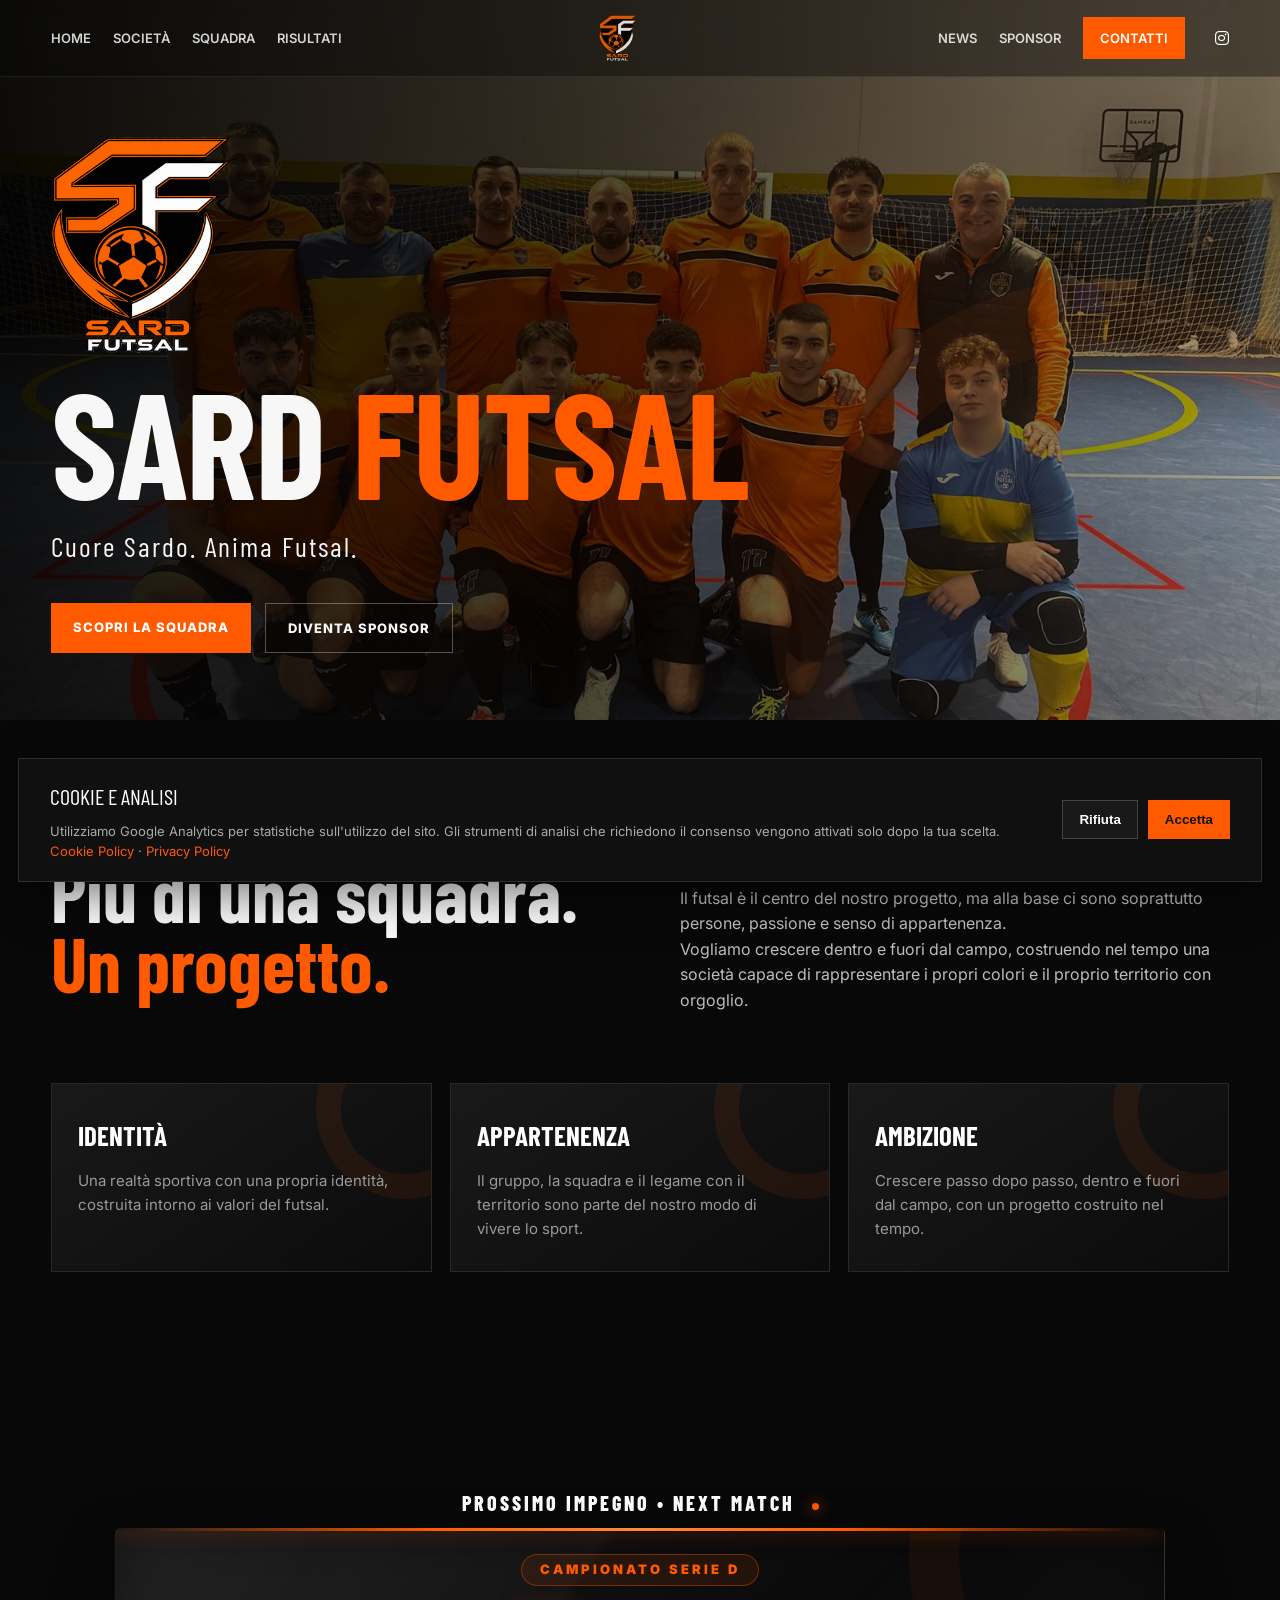
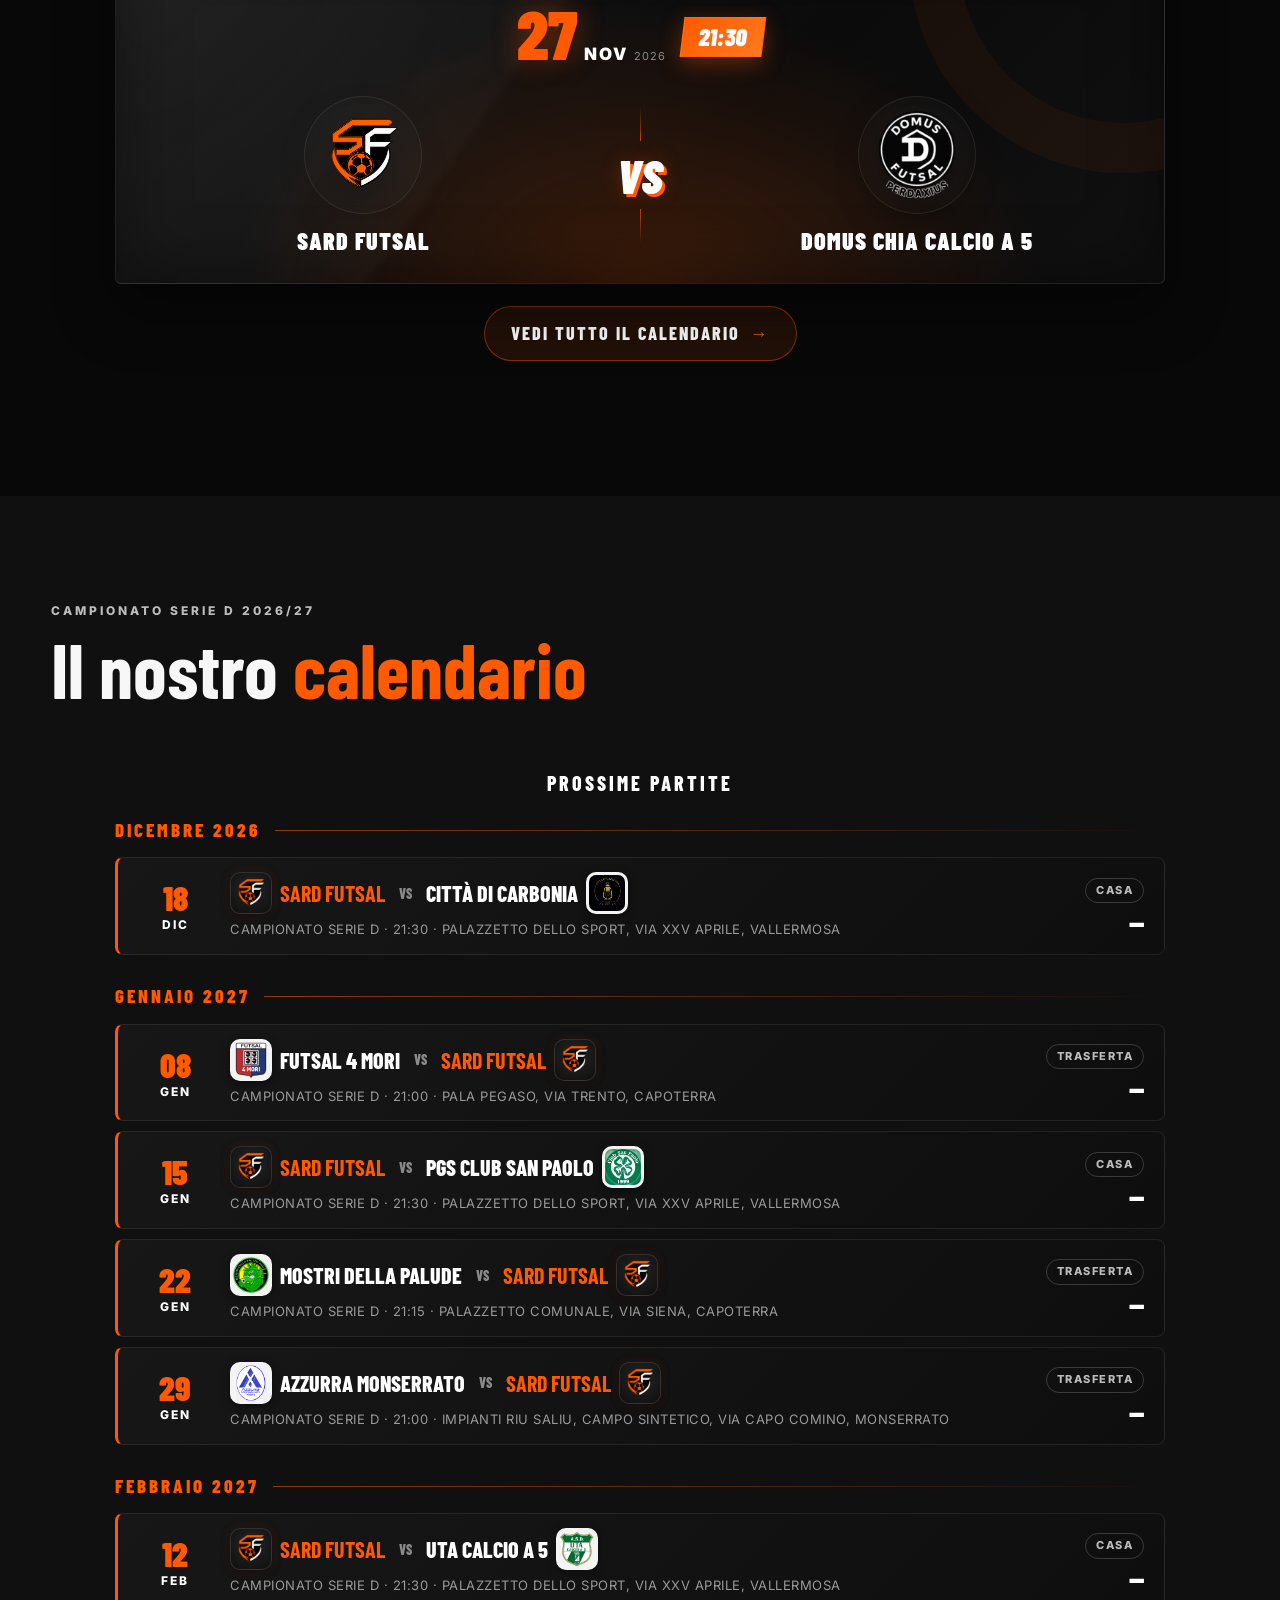
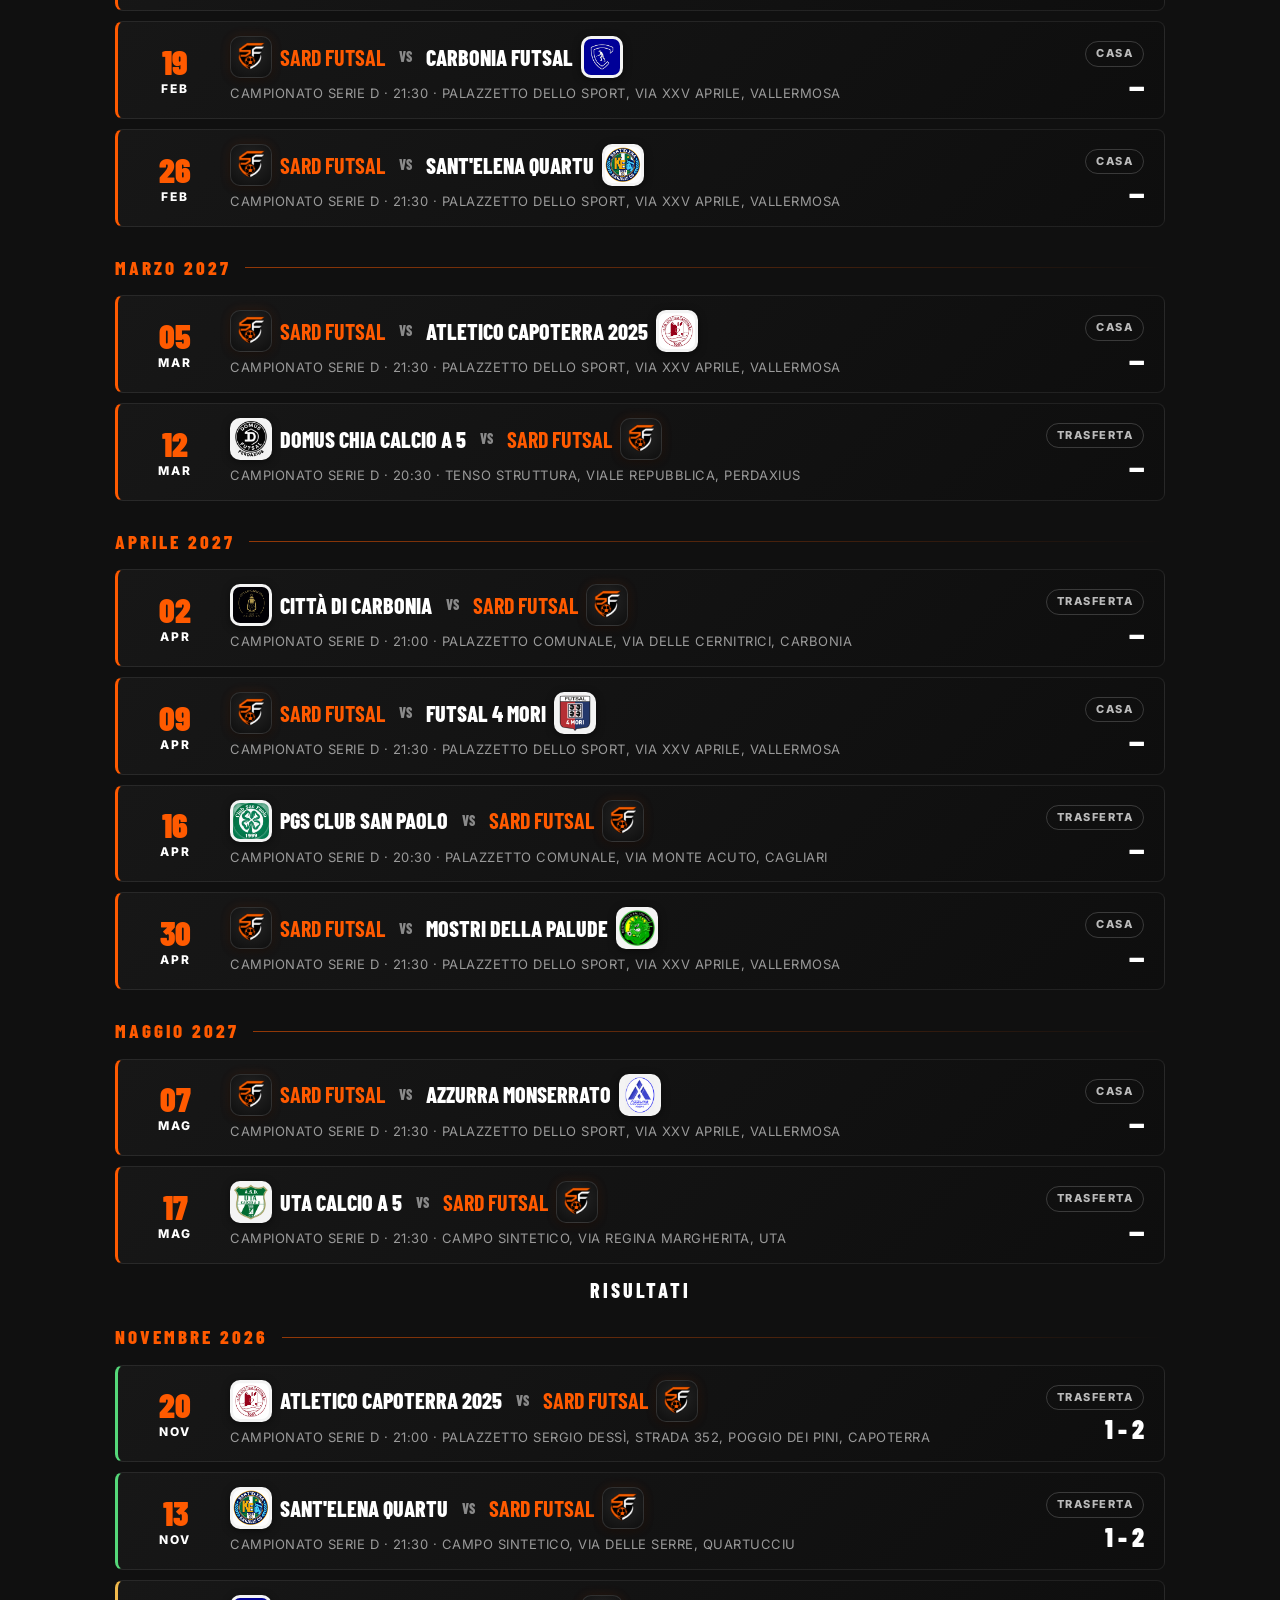
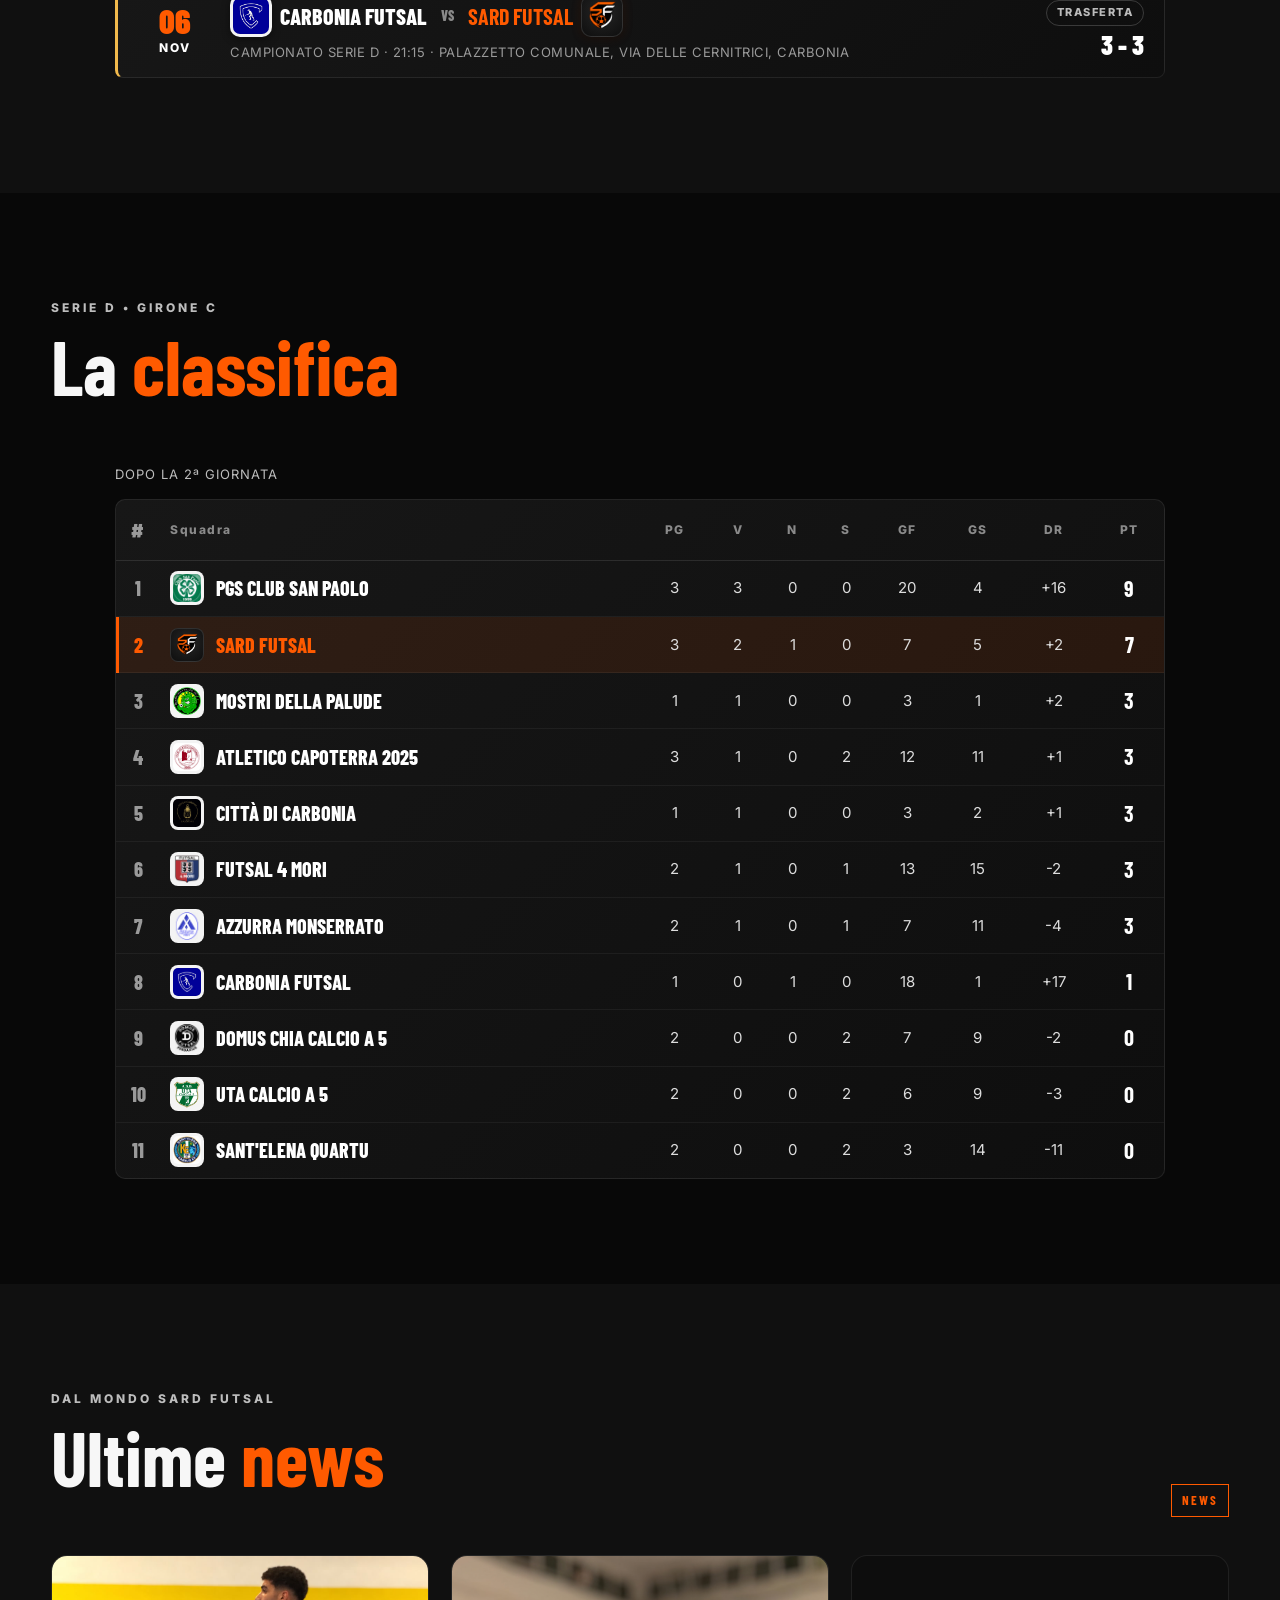
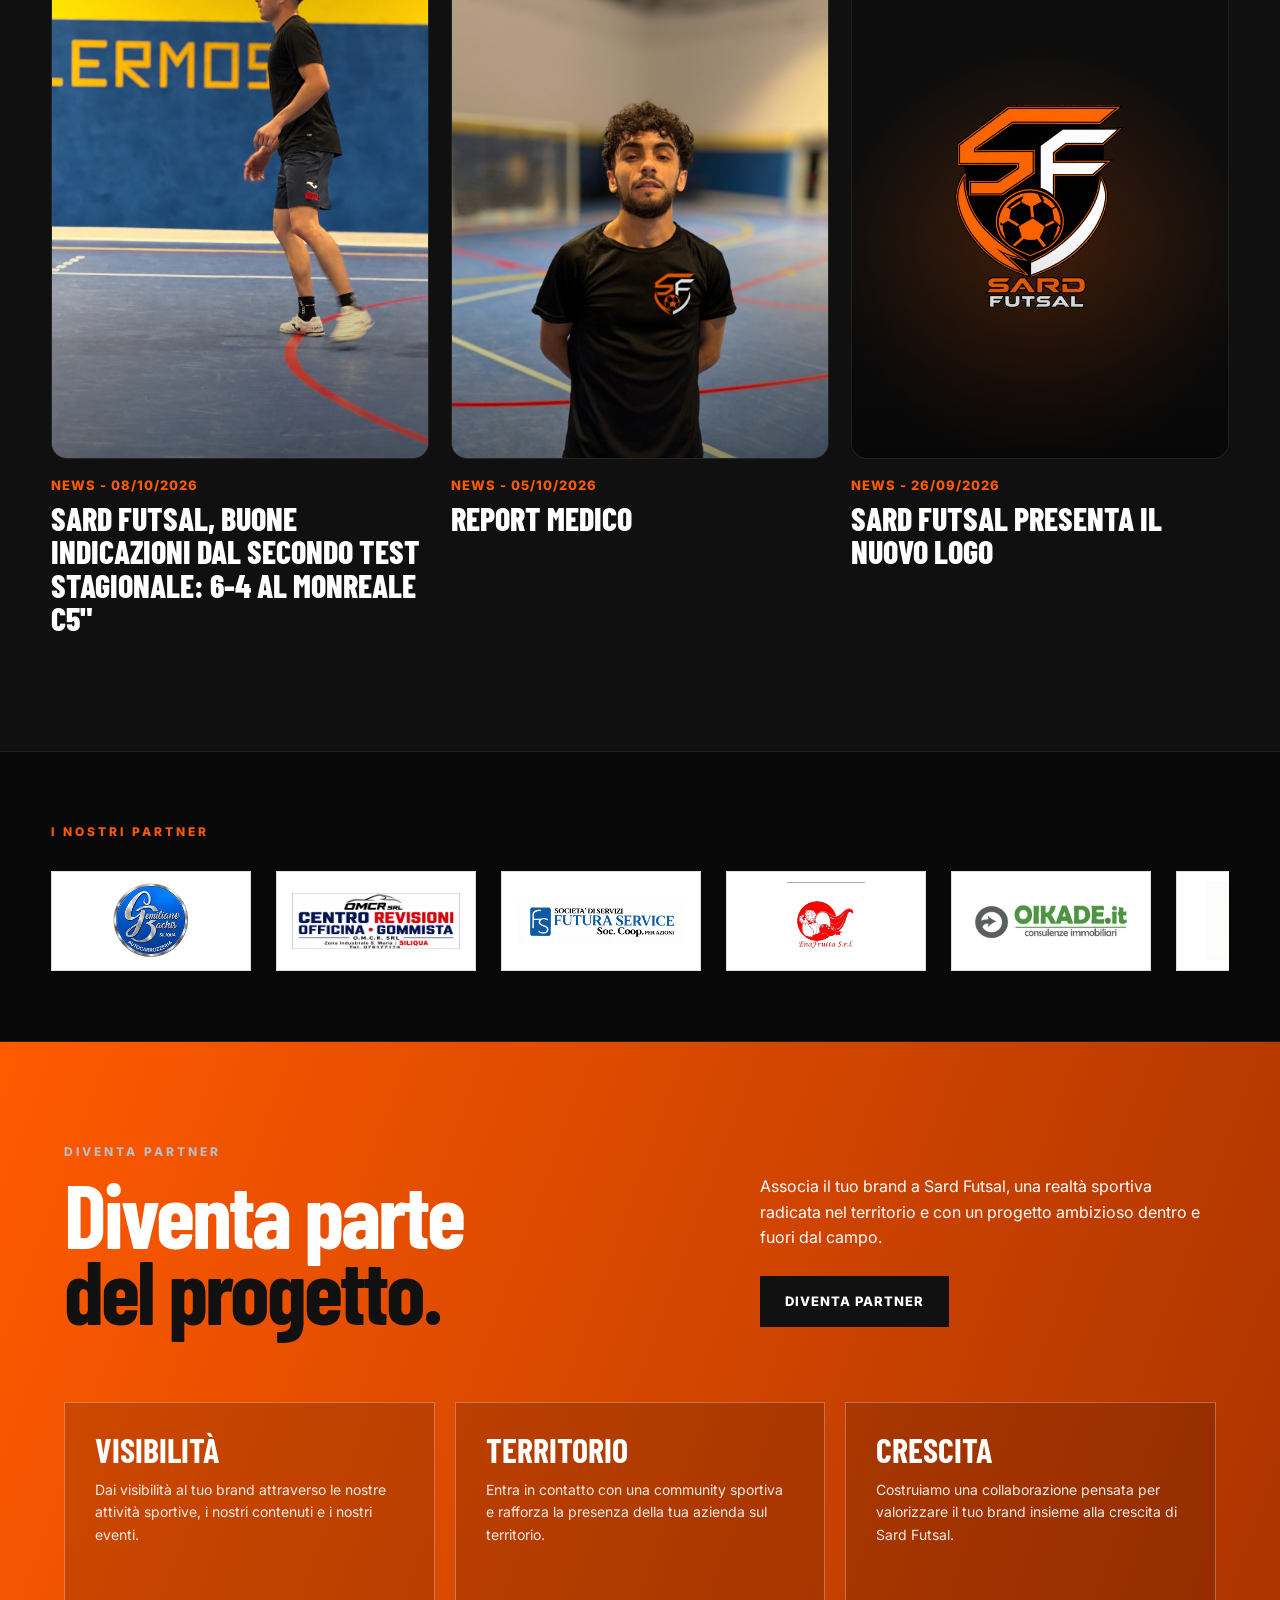
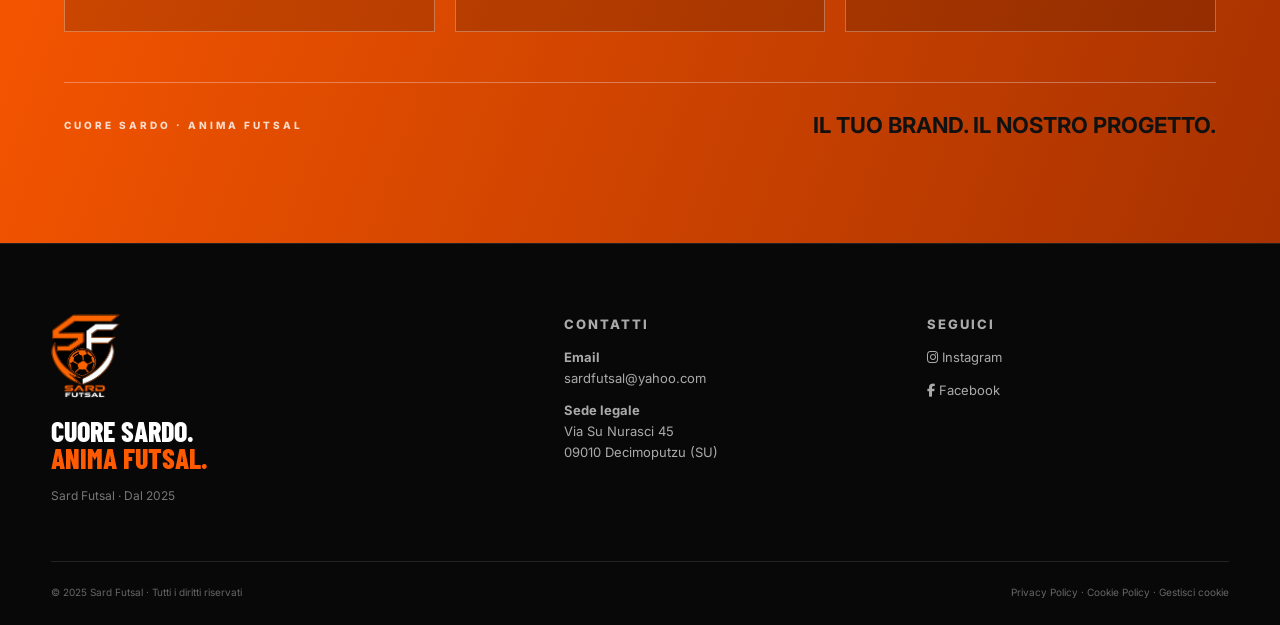
==== commit 6d733c0a: "Update generated content [skip ci]" ====
--- a/index.html
+++ b/index.html
@@ -751,53 +751,29 @@
             <tr class="">
               <td class="pos">1</td>
               <td class="team"><div class="standings-team"><img src="images/logo-pgs-club-san-paolo.jpg" alt="" class="standings-logo" loading="lazy"><span>PGS Club San Paolo</span></div></td>
-              <td>2</td>
+              <td>3</td>
+              <td class="opt">3</td>
+              <td class="opt">0</td>
+              <td class="opt">0</td>
+              <td class="opt">20</td>
+              <td class="opt">4</td>
+              <td>+16</td>
+              <td class="pts"><strong>9</strong></td>
+            </tr>
+            <tr class="is-sard">
+              <td class="pos">2</td>
+              <td class="team"><div class="standings-team"><img src="images/logosardfutsal.png" alt="" class="standings-logo is-sard" loading="lazy"><span>Sard Futsal</span></div></td>
+              <td>3</td>
               <td class="opt">2</td>
-              <td class="opt">0</td>
-              <td class="opt">0</td>
-              <td class="opt">14</td>
-              <td class="opt">3</td>
-              <td>+11</td>
-              <td class="pts"><strong>6</strong></td>
+              <td class="opt">1</td>
+              <td class="opt">0</td>
+              <td class="opt">7</td>
+              <td class="opt">5</td>
+              <td>+2</td>
+              <td class="pts"><strong>7</strong></td>
             </tr>
             <tr class="">
-              <td class="pos">2</td>
-              <td class="team"><div class="standings-team"><img src="images/logo-carbonia-futsal.jpg" alt="" class="standings-logo" loading="lazy"><span>Carbonia Futsal</span></div></td>
-              <td>2</td>
-              <td class="opt">1</td>
-              <td class="opt">1</td>
-              <td class="opt">0</td>
-              <td class="opt">9</td>
-              <td class="opt">4</td>
-              <td>+5</td>
-              <td class="pts"><strong>4</strong></td>
-            </tr>
-            <tr class="is-sard">
               <td class="pos">3</td>
-              <td class="team"><div class="standings-team"><img src="images/logosardfutsal.png" alt="" class="standings-logo is-sard" loading="lazy"><span>Sard Futsal</span></div></td>
-              <td>2</td>
-              <td class="opt">1</td>
-              <td class="opt">1</td>
-              <td class="opt">0</td>
-              <td class="opt">5</td>
-              <td class="opt">4</td>
-              <td>+1</td>
-              <td class="pts"><strong>4</strong></td>
-            </tr>
-            <tr class="">
-              <td class="pos">4</td>
-              <td class="team"><div class="standings-team"><img src="images/logo-atletico-capoterra.jpg" alt="" class="standings-logo" loading="lazy"><span>Atletico Capoterra 2025</span></div></td>
-              <td>2</td>
-              <td class="opt">1</td>
-              <td class="opt">0</td>
-              <td class="opt">1</td>
-              <td class="opt">11</td>
-              <td class="opt">9</td>
-              <td>+2</td>
-              <td class="pts"><strong>3</strong></td>
-            </tr>
-            <tr class="">
-              <td class="pos">5</td>
               <td class="team"><div class="standings-team"><img src="images/logo-mostri-della-palude.webp" alt="" class="standings-logo" loading="lazy"><span>Mostri della Palude</span></div></td>
               <td>1</td>
               <td class="opt">1</td>
@@ -809,7 +785,19 @@
               <td class="pts"><strong>3</strong></td>
             </tr>
             <tr class="">
-              <td class="pos">6</td>
+              <td class="pos">4</td>
+              <td class="team"><div class="standings-team"><img src="images/logo-atletico-capoterra.jpg" alt="" class="standings-logo" loading="lazy"><span>Atletico Capoterra 2025</span></div></td>
+              <td>3</td>
+              <td class="opt">1</td>
+              <td class="opt">0</td>
+              <td class="opt">2</td>
+              <td class="opt">12</td>
+              <td class="opt">11</td>
+              <td>+1</td>
+              <td class="pts"><strong>3</strong></td>
+            </tr>
+            <tr class="">
+              <td class="pos">5</td>
               <td class="team"><div class="standings-team"><img src="images/logo-citta-di-carbonia.jpg" alt="" class="standings-logo" loading="lazy"><span>Città di Carbonia</span></div></td>
               <td>1</td>
               <td class="opt">1</td>
@@ -821,7 +809,7 @@
               <td class="pts"><strong>3</strong></td>
             </tr>
             <tr class="">
-              <td class="pos">7</td>
+              <td class="pos">6</td>
               <td class="team"><div class="standings-team"><img src="images/logo-futsal-4-mori.png" alt="" class="standings-logo" loading="lazy"><span>Futsal 4 Mori</span></div></td>
               <td>2</td>
               <td class="opt">1</td>
@@ -833,7 +821,7 @@
               <td class="pts"><strong>3</strong></td>
             </tr>
             <tr class="">
-              <td class="pos">8</td>
+              <td class="pos">7</td>
               <td class="team"><div class="standings-team"><img src="images/logo-azzurra-monserrato.png" alt="" class="standings-logo" loading="lazy"><span>Azzurra Monserrato</span></div></td>
               <td>2</td>
               <td class="opt">1</td>
@@ -843,6 +831,18 @@
               <td class="opt">11</td>
               <td>-4</td>
               <td class="pts"><strong>3</strong></td>
+            </tr>
+            <tr class="">
+              <td class="pos">8</td>
+              <td class="team"><div class="standings-team"><img src="images/logo-carbonia-futsal.jpg" alt="" class="standings-logo" loading="lazy"><span>Carbonia Futsal</span></div></td>
+              <td>1</td>
+              <td class="opt">0</td>
+              <td class="opt">1</td>
+              <td class="opt">0</td>
+              <td class="opt">18</td>
+              <td class="opt">1</td>
+              <td>+17</td>
+              <td class="pts"><strong>1</strong></td>
             </tr>
             <tr class="">
               <td class="pos">9</td>
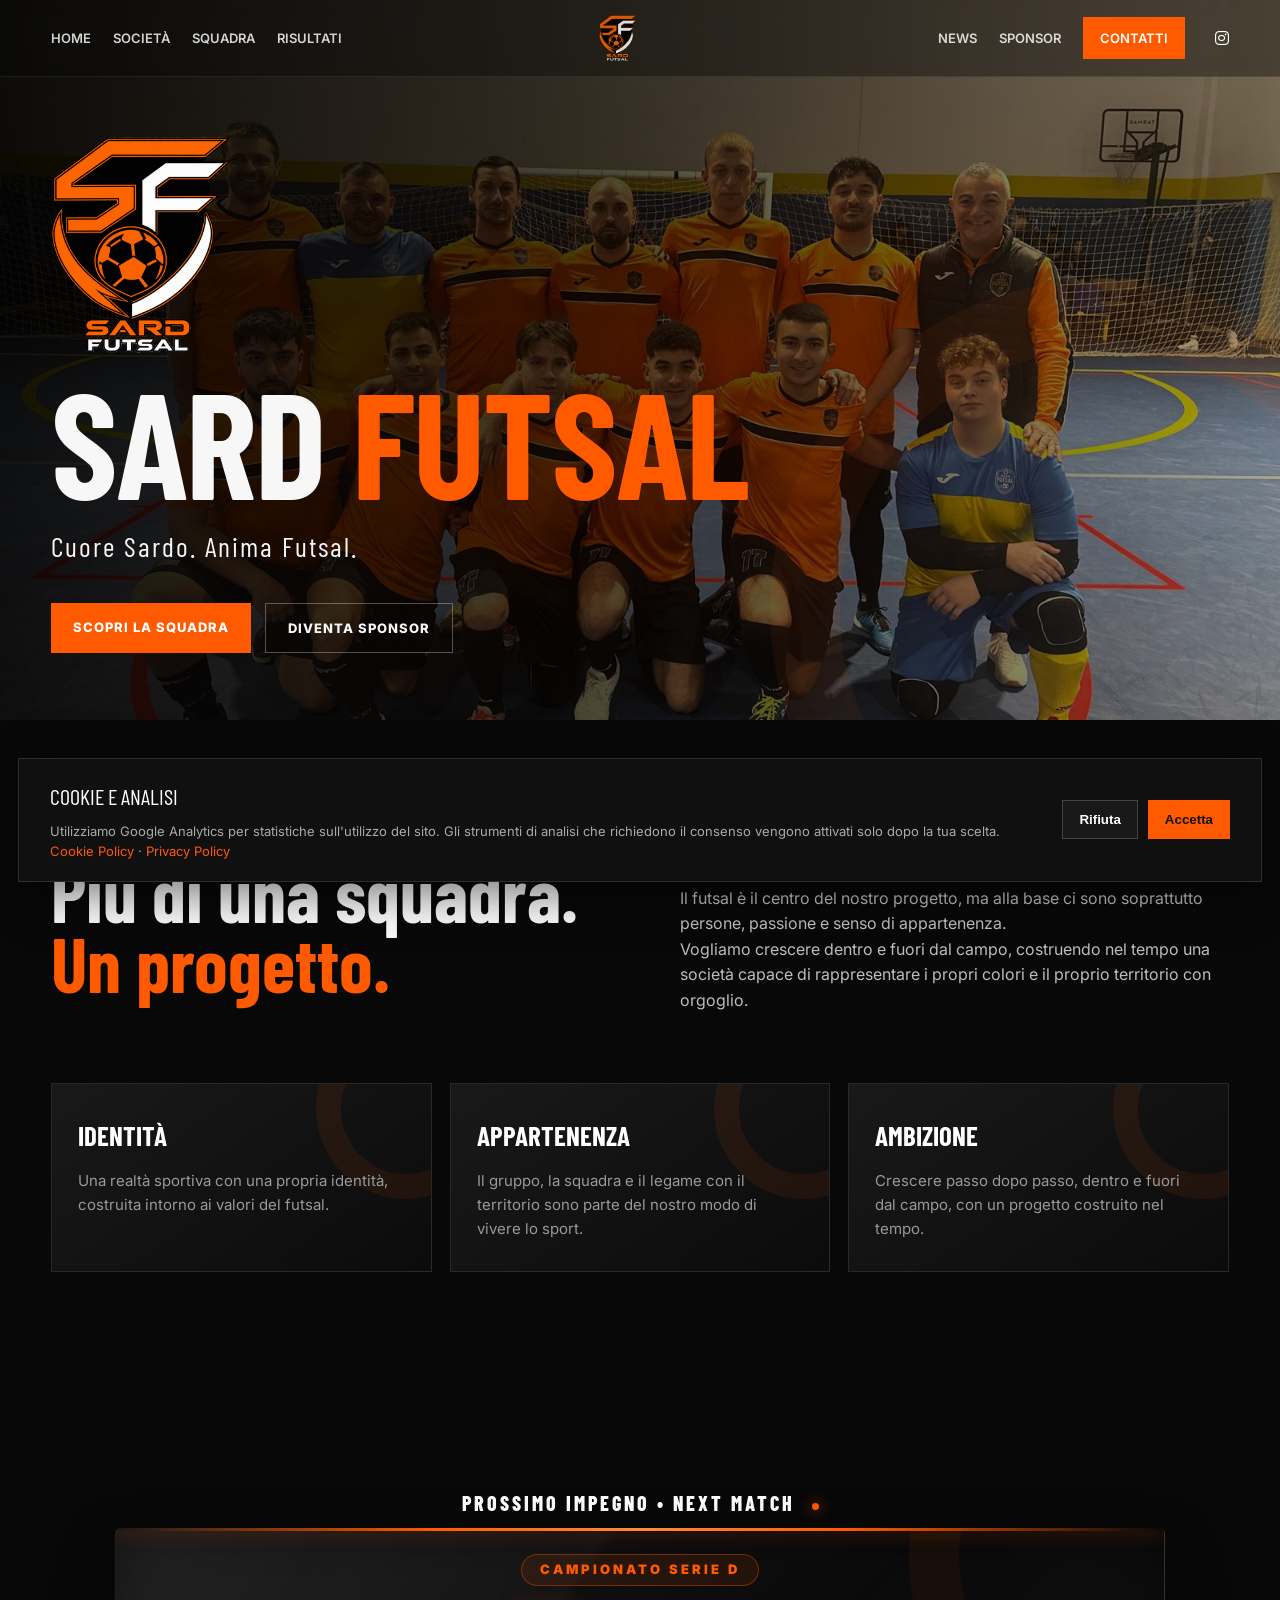
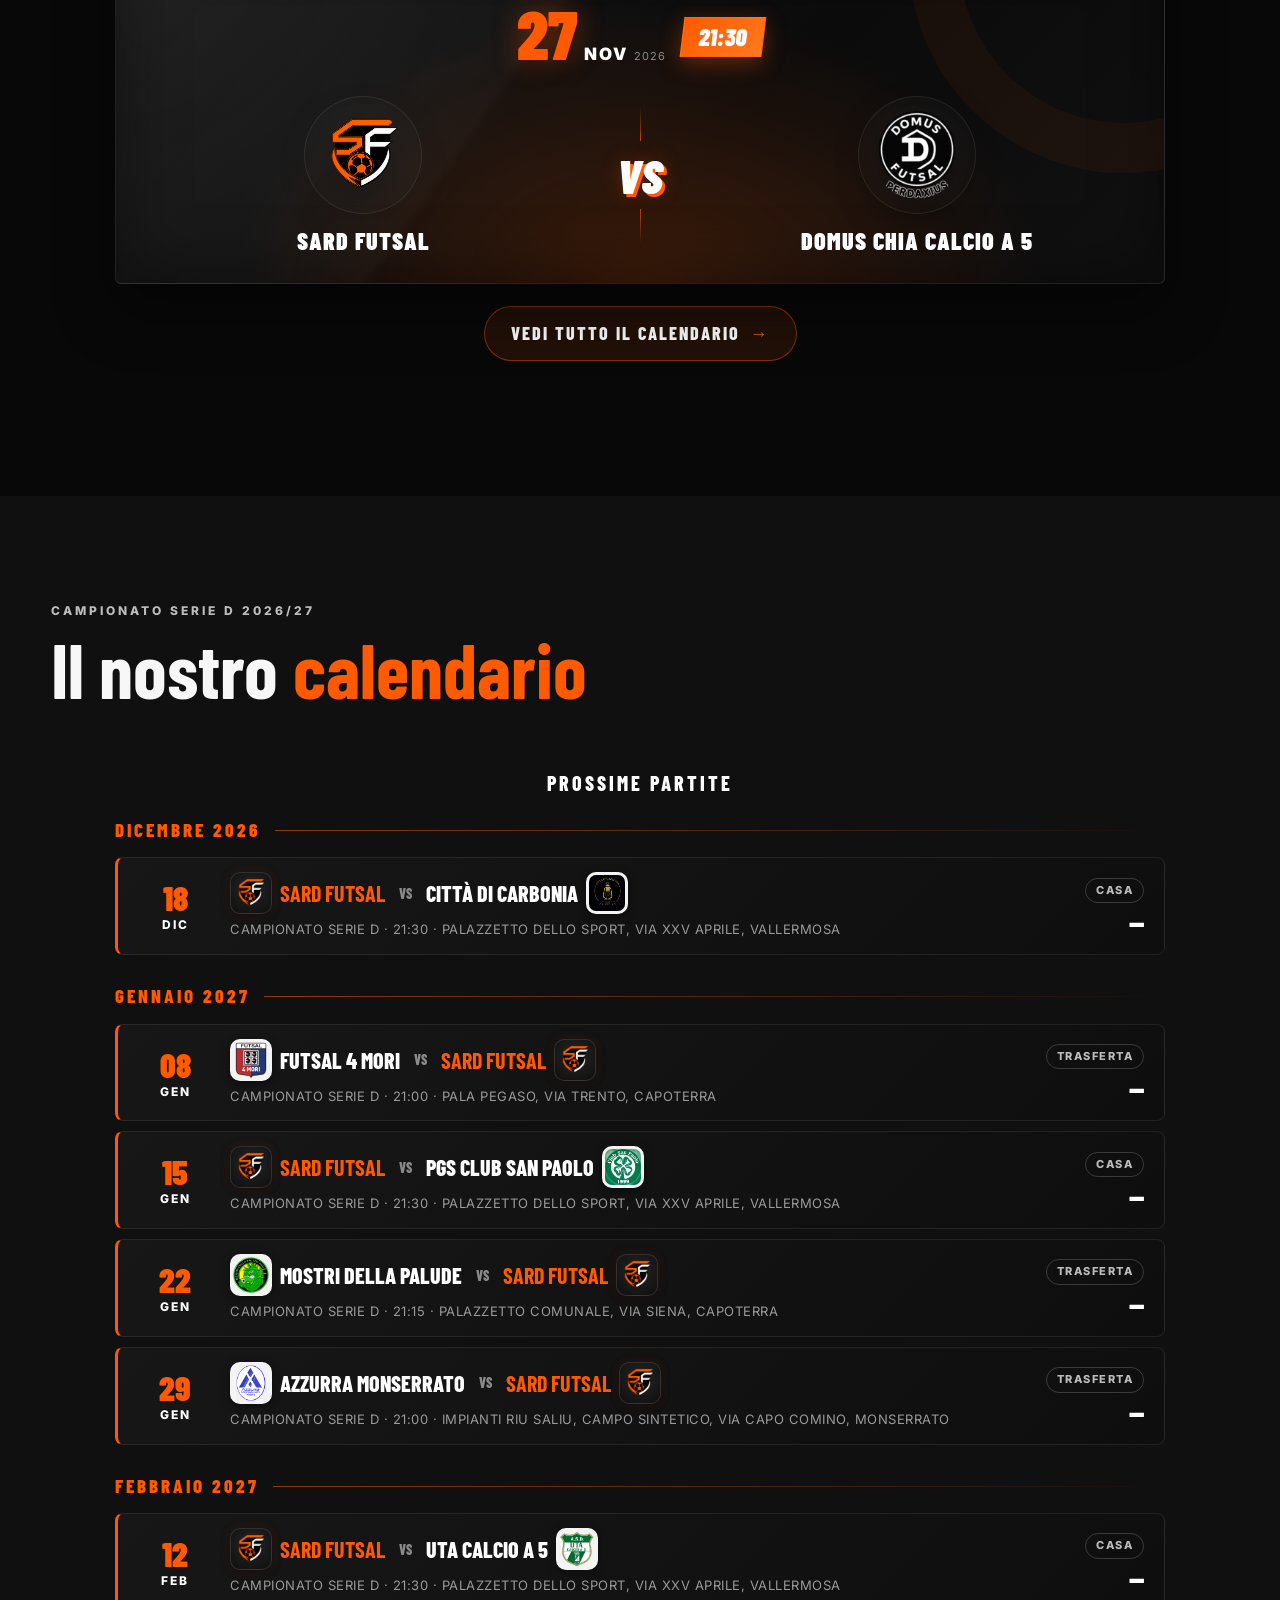
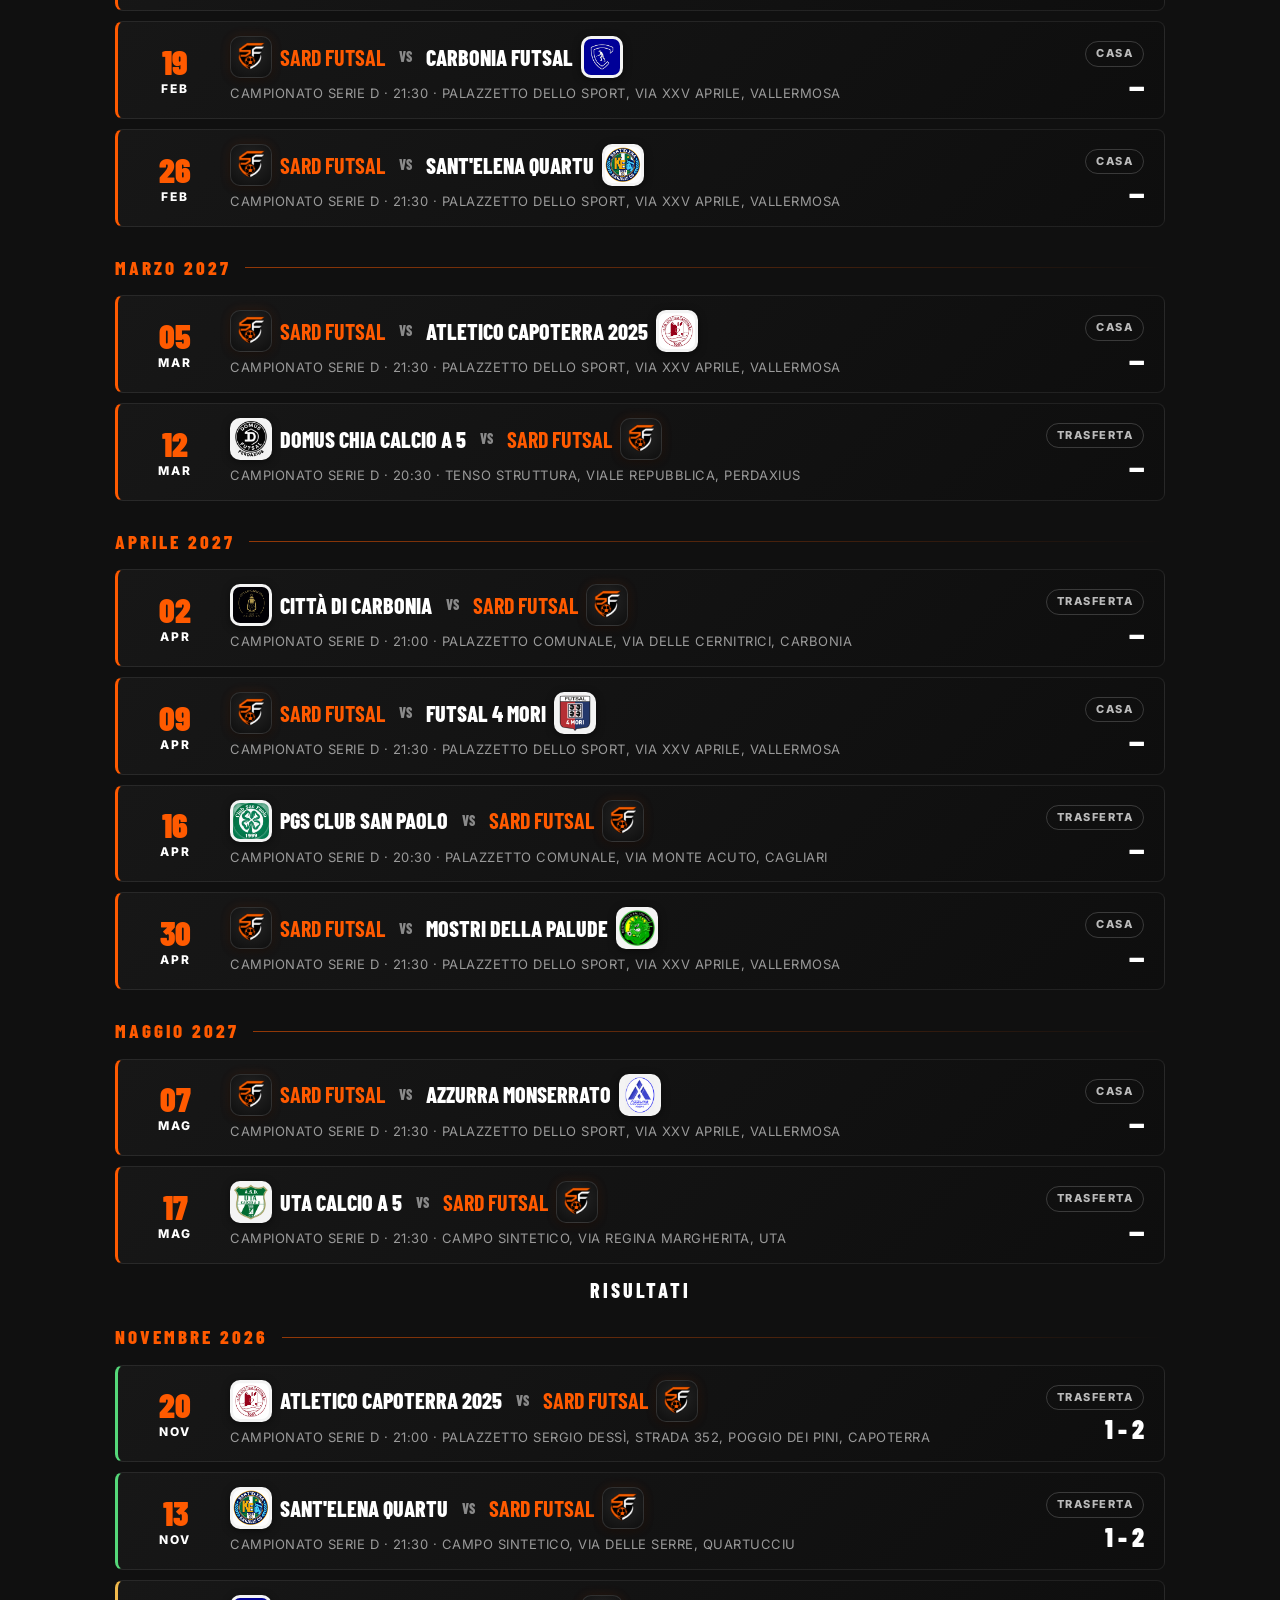
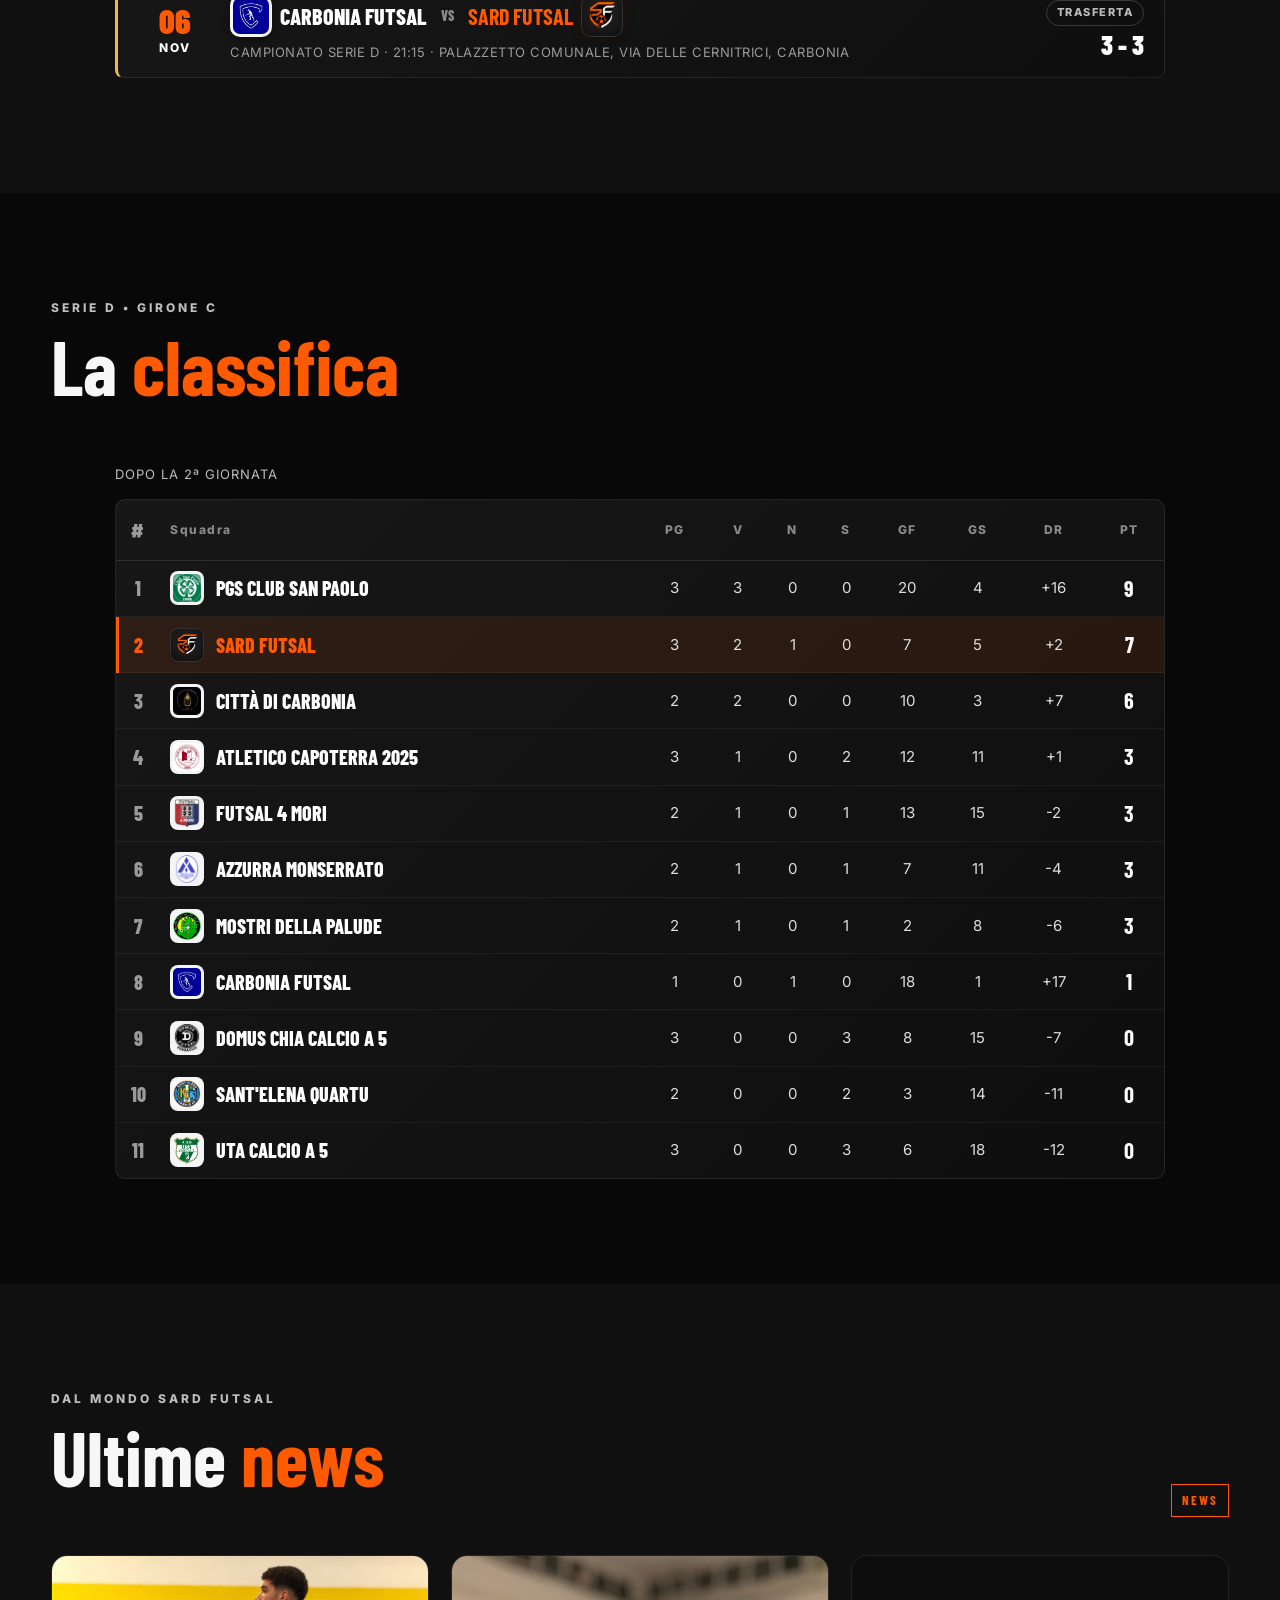
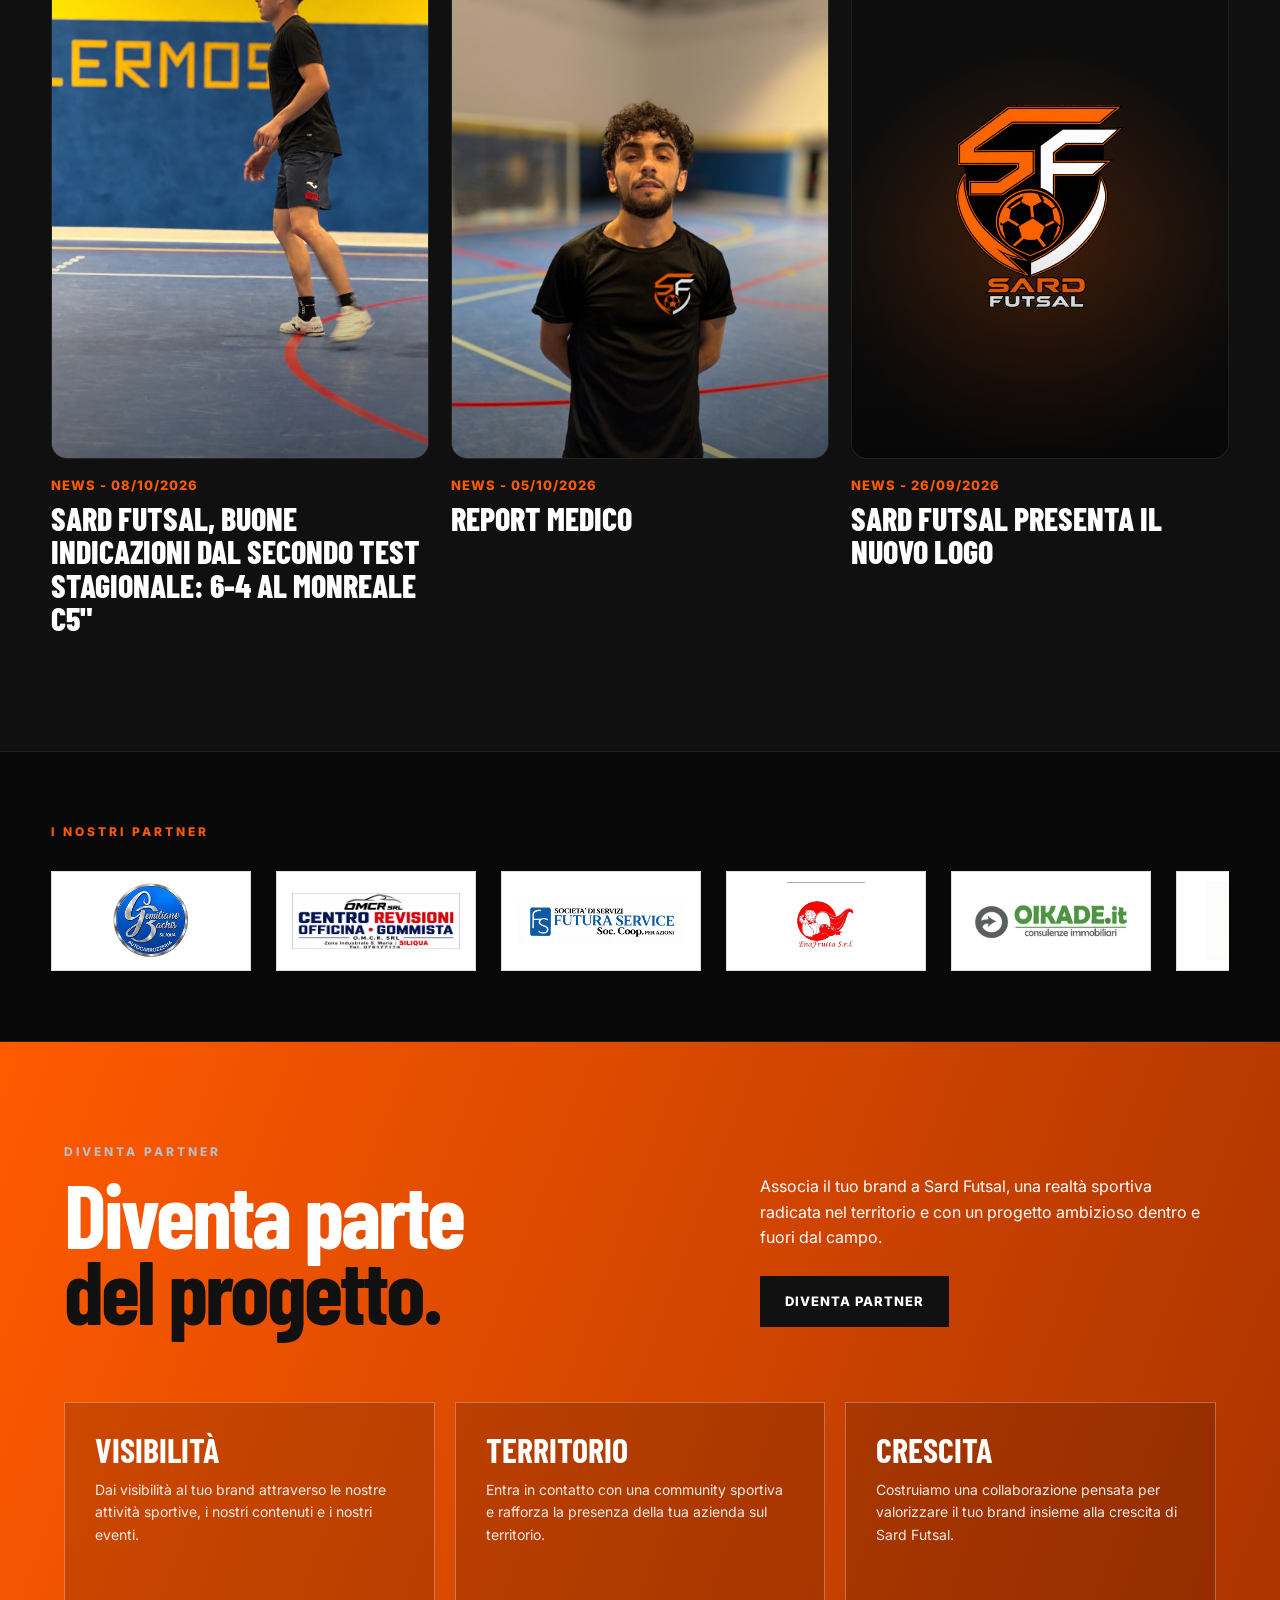
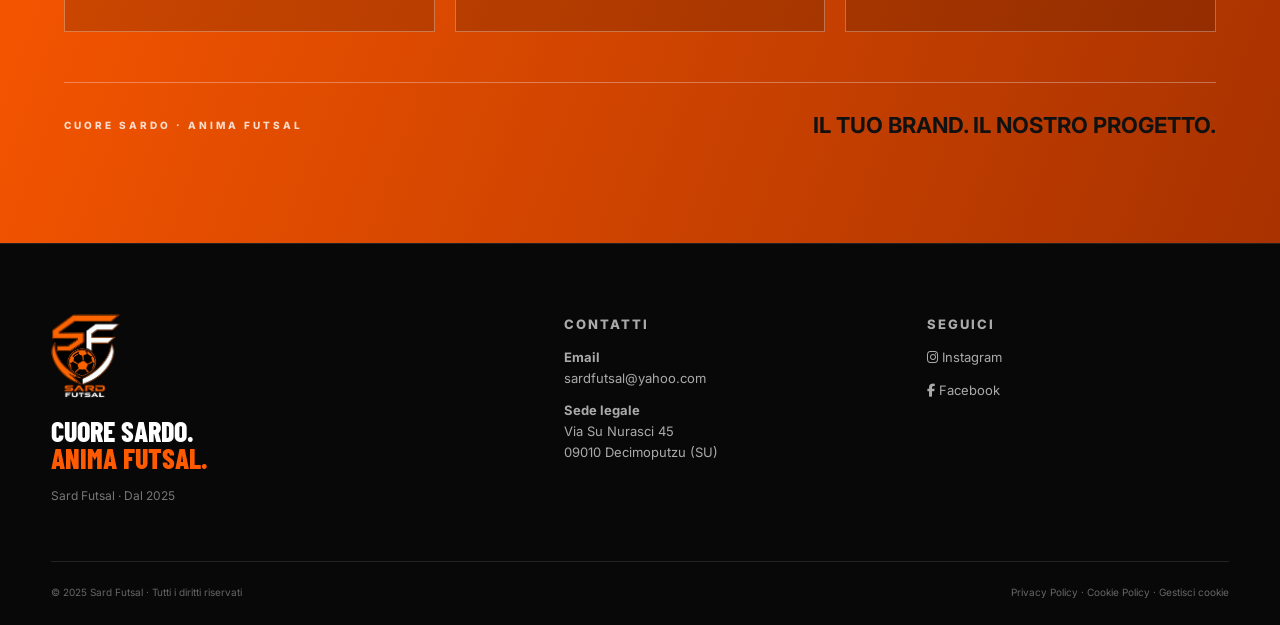
==== commit e53ed2fb: "Update generated content [skip ci]" ====
--- a/index.html
+++ b/index.html
@@ -774,15 +774,15 @@
             </tr>
             <tr class="">
               <td class="pos">3</td>
-              <td class="team"><div class="standings-team"><img src="images/logo-mostri-della-palude.webp" alt="" class="standings-logo" loading="lazy"><span>Mostri della Palude</span></div></td>
-              <td>1</td>
-              <td class="opt">1</td>
-              <td class="opt">0</td>
-              <td class="opt">0</td>
+              <td class="team"><div class="standings-team"><img src="images/logo-citta-di-carbonia.jpg" alt="" class="standings-logo" loading="lazy"><span>Città di Carbonia</span></div></td>
+              <td>2</td>
+              <td class="opt">2</td>
+              <td class="opt">0</td>
+              <td class="opt">0</td>
+              <td class="opt">10</td>
               <td class="opt">3</td>
-              <td class="opt">1</td>
-              <td>+2</td>
-              <td class="pts"><strong>3</strong></td>
+              <td>+7</td>
+              <td class="pts"><strong>6</strong></td>
             </tr>
             <tr class="">
               <td class="pos">4</td>
@@ -798,18 +798,6 @@
             </tr>
             <tr class="">
               <td class="pos">5</td>
-              <td class="team"><div class="standings-team"><img src="images/logo-citta-di-carbonia.jpg" alt="" class="standings-logo" loading="lazy"><span>Città di Carbonia</span></div></td>
-              <td>1</td>
-              <td class="opt">1</td>
-              <td class="opt">0</td>
-              <td class="opt">0</td>
-              <td class="opt">3</td>
-              <td class="opt">2</td>
-              <td>+1</td>
-              <td class="pts"><strong>3</strong></td>
-            </tr>
-            <tr class="">
-              <td class="pos">6</td>
               <td class="team"><div class="standings-team"><img src="images/logo-futsal-4-mori.png" alt="" class="standings-logo" loading="lazy"><span>Futsal 4 Mori</span></div></td>
               <td>2</td>
               <td class="opt">1</td>
@@ -821,7 +809,7 @@
               <td class="pts"><strong>3</strong></td>
             </tr>
             <tr class="">
-              <td class="pos">7</td>
+              <td class="pos">6</td>
               <td class="team"><div class="standings-team"><img src="images/logo-azzurra-monserrato.png" alt="" class="standings-logo" loading="lazy"><span>Azzurra Monserrato</span></div></td>
               <td>2</td>
               <td class="opt">1</td>
@@ -830,6 +818,18 @@
               <td class="opt">7</td>
               <td class="opt">11</td>
               <td>-4</td>
+              <td class="pts"><strong>3</strong></td>
+            </tr>
+            <tr class="">
+              <td class="pos">7</td>
+              <td class="team"><div class="standings-team"><img src="images/logo-mostri-della-palude.webp" alt="" class="standings-logo" loading="lazy"><span>Mostri della Palude</span></div></td>
+              <td>2</td>
+              <td class="opt">1</td>
+              <td class="opt">0</td>
+              <td class="opt">1</td>
+              <td class="opt">2</td>
+              <td class="opt">8</td>
+              <td>-6</td>
               <td class="pts"><strong>3</strong></td>
             </tr>
             <tr class="">
@@ -847,29 +847,17 @@
             <tr class="">
               <td class="pos">9</td>
               <td class="team"><div class="standings-team"><img src="images/logo-domus-chia.png" alt="" class="standings-logo" loading="lazy"><span>Domus Chia Calcio a 5</span></div></td>
-              <td>2</td>
-              <td class="opt">0</td>
-              <td class="opt">0</td>
-              <td class="opt">2</td>
-              <td class="opt">7</td>
-              <td class="opt">9</td>
-              <td>-2</td>
+              <td>3</td>
+              <td class="opt">0</td>
+              <td class="opt">0</td>
+              <td class="opt">3</td>
+              <td class="opt">8</td>
+              <td class="opt">15</td>
+              <td>-7</td>
               <td class="pts"><strong>0</strong></td>
             </tr>
             <tr class="">
               <td class="pos">10</td>
-              <td class="team"><div class="standings-team"><img src="images/logo-uta-calcio-a5.png" alt="" class="standings-logo" loading="lazy"><span>Uta Calcio a 5</span></div></td>
-              <td>2</td>
-              <td class="opt">0</td>
-              <td class="opt">0</td>
-              <td class="opt">2</td>
-              <td class="opt">6</td>
-              <td class="opt">9</td>
-              <td>-3</td>
-              <td class="pts"><strong>0</strong></td>
-            </tr>
-            <tr class="">
-              <td class="pos">11</td>
               <td class="team"><div class="standings-team"><img src="images/logo-sant-elena-quartu.jpg" alt="" class="standings-logo" loading="lazy"><span>Sant&#x27;Elena Quartu</span></div></td>
               <td>2</td>
               <td class="opt">0</td>
@@ -880,6 +868,18 @@
               <td>-11</td>
               <td class="pts"><strong>0</strong></td>
             </tr>
+            <tr class="">
+              <td class="pos">11</td>
+              <td class="team"><div class="standings-team"><img src="images/logo-uta-calcio-a5.png" alt="" class="standings-logo" loading="lazy"><span>Uta Calcio a 5</span></div></td>
+              <td>3</td>
+              <td class="opt">0</td>
+              <td class="opt">0</td>
+              <td class="opt">3</td>
+              <td class="opt">6</td>
+              <td class="opt">18</td>
+              <td>-12</td>
+              <td class="pts"><strong>0</strong></td>
+            </tr>
             </tbody>
           </table>
         </div>
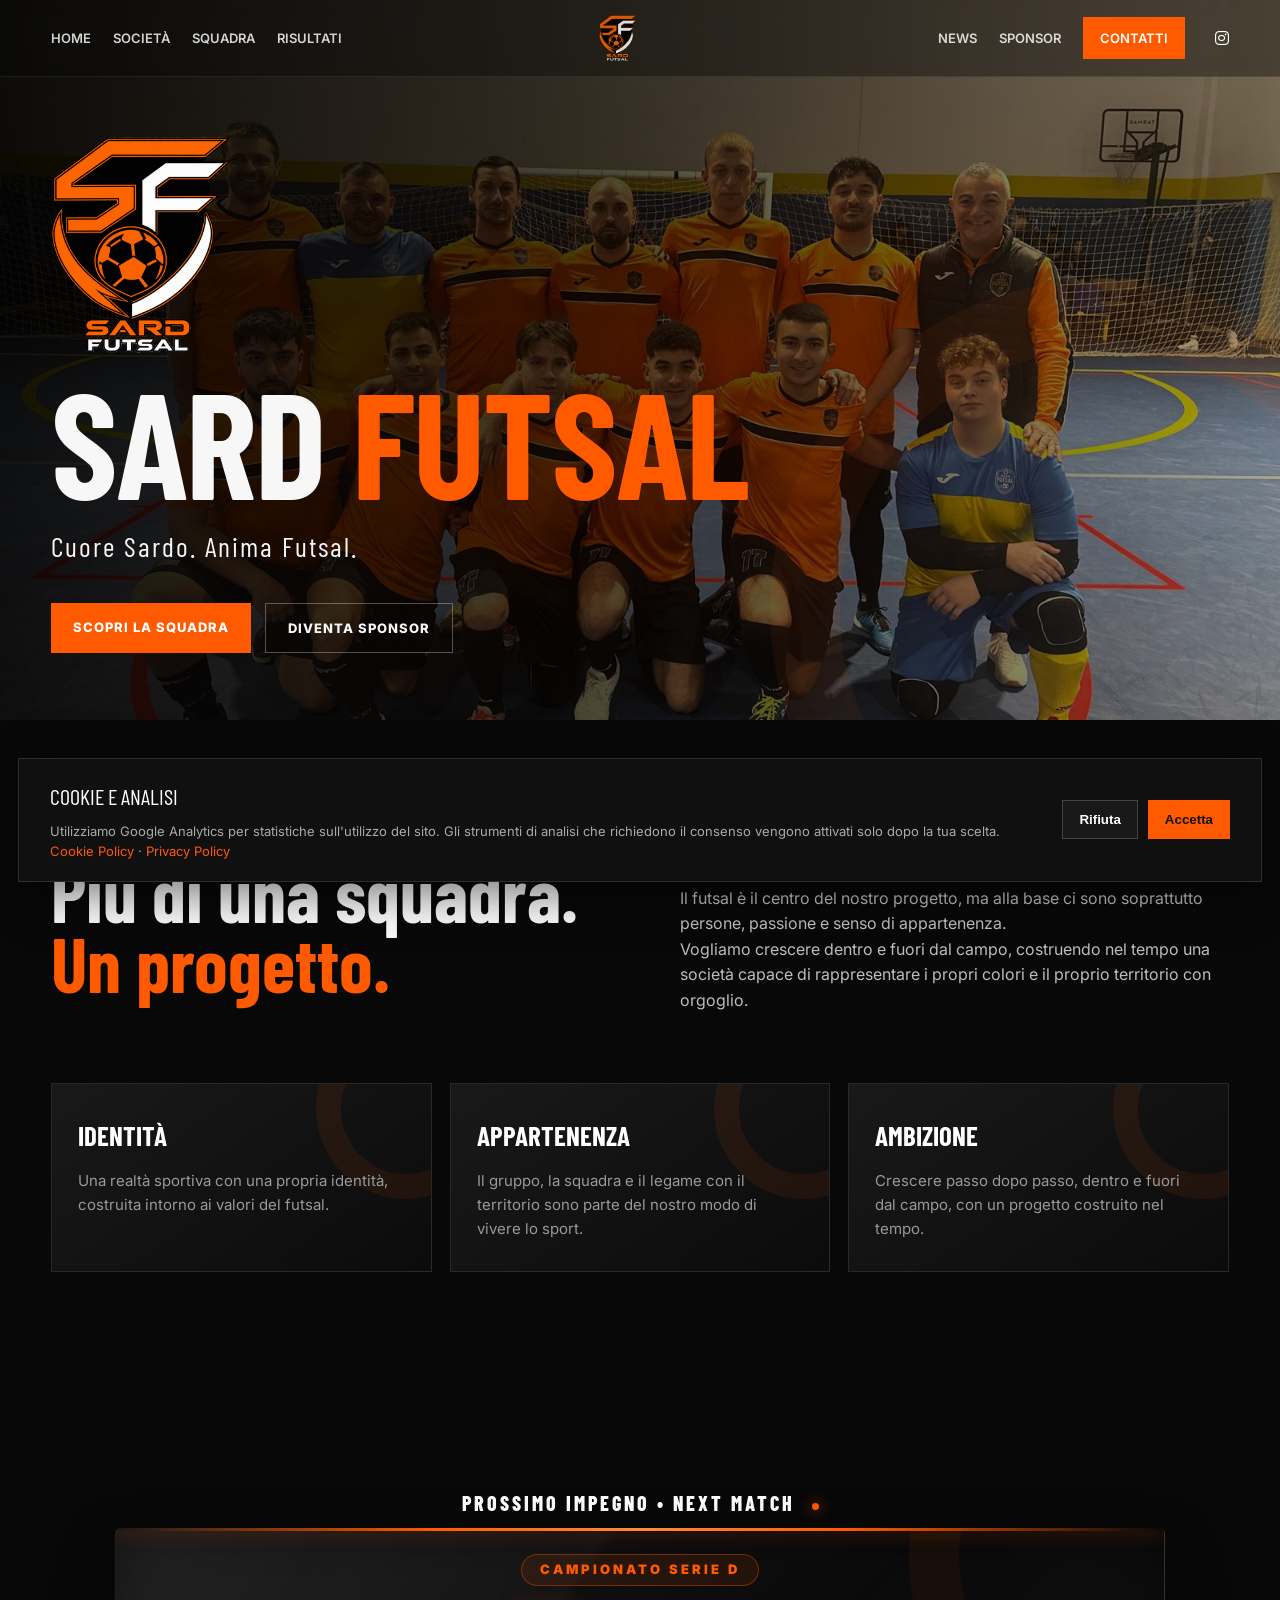
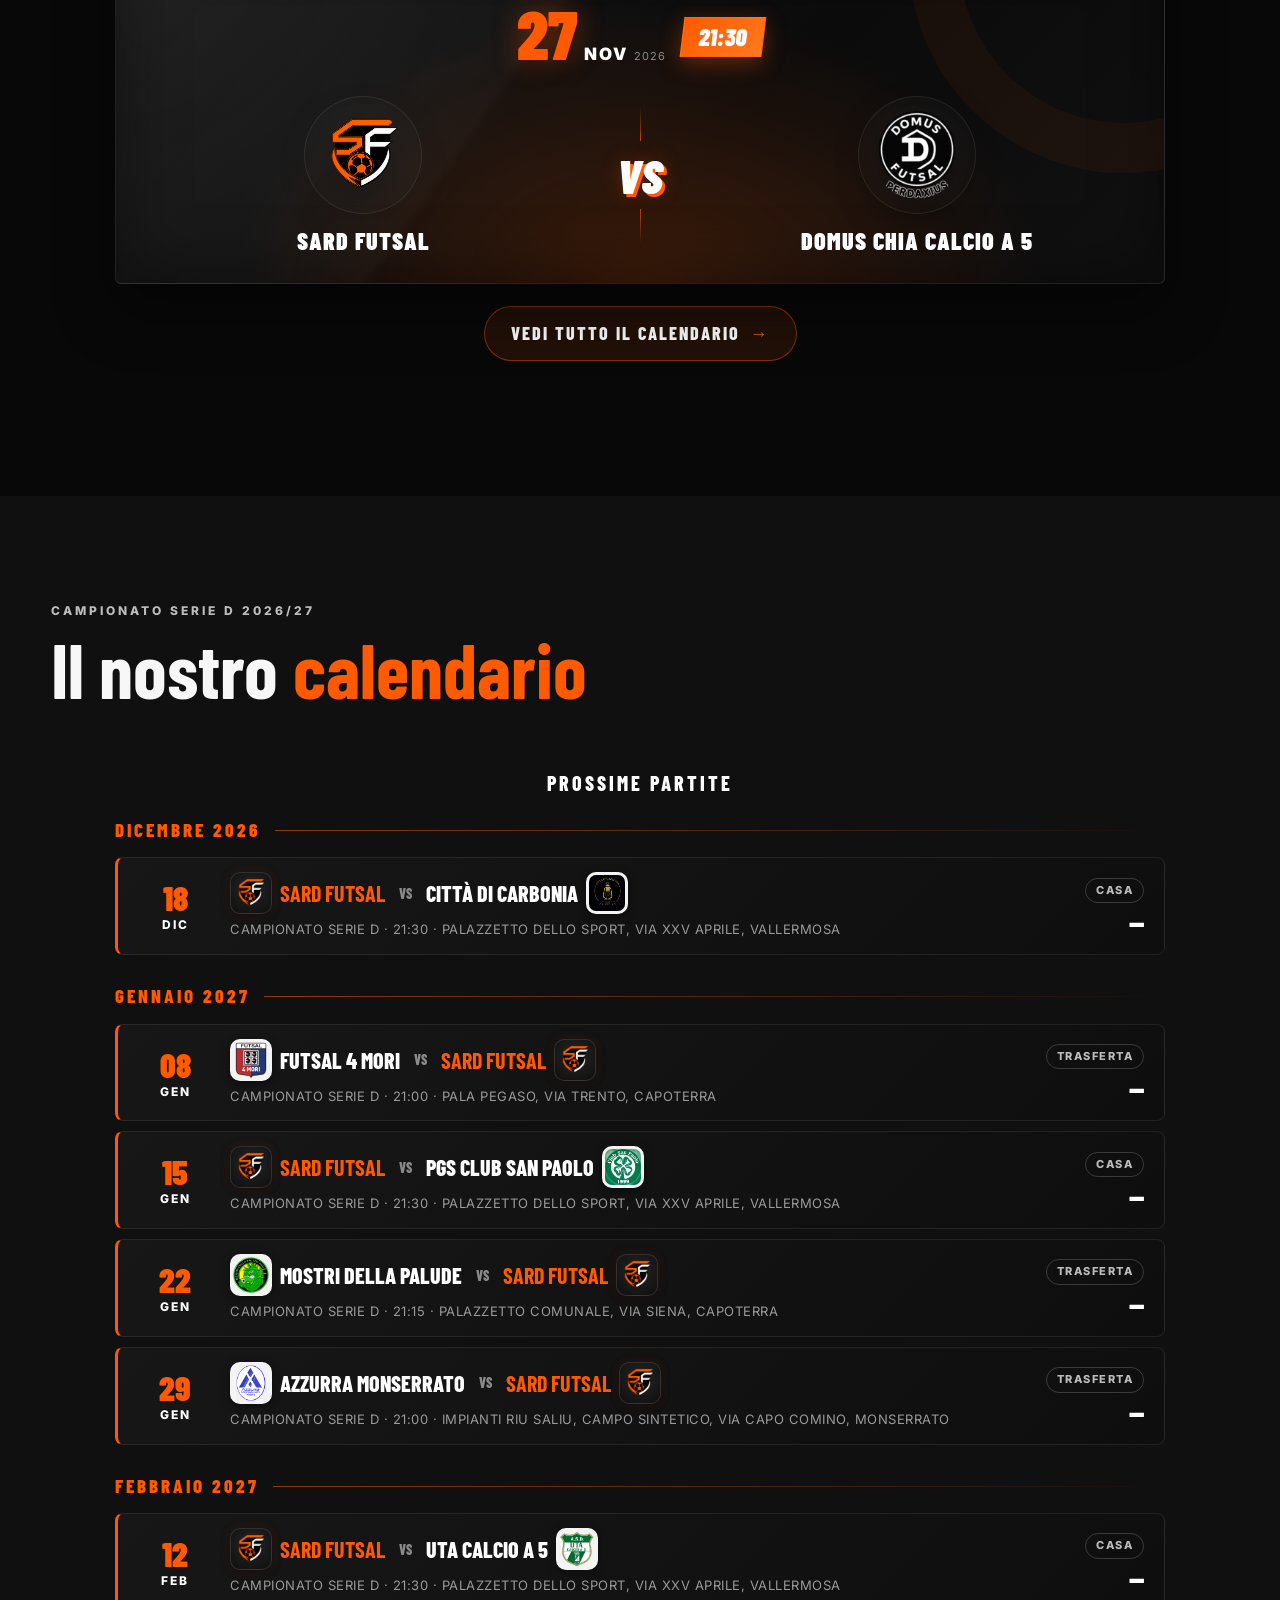
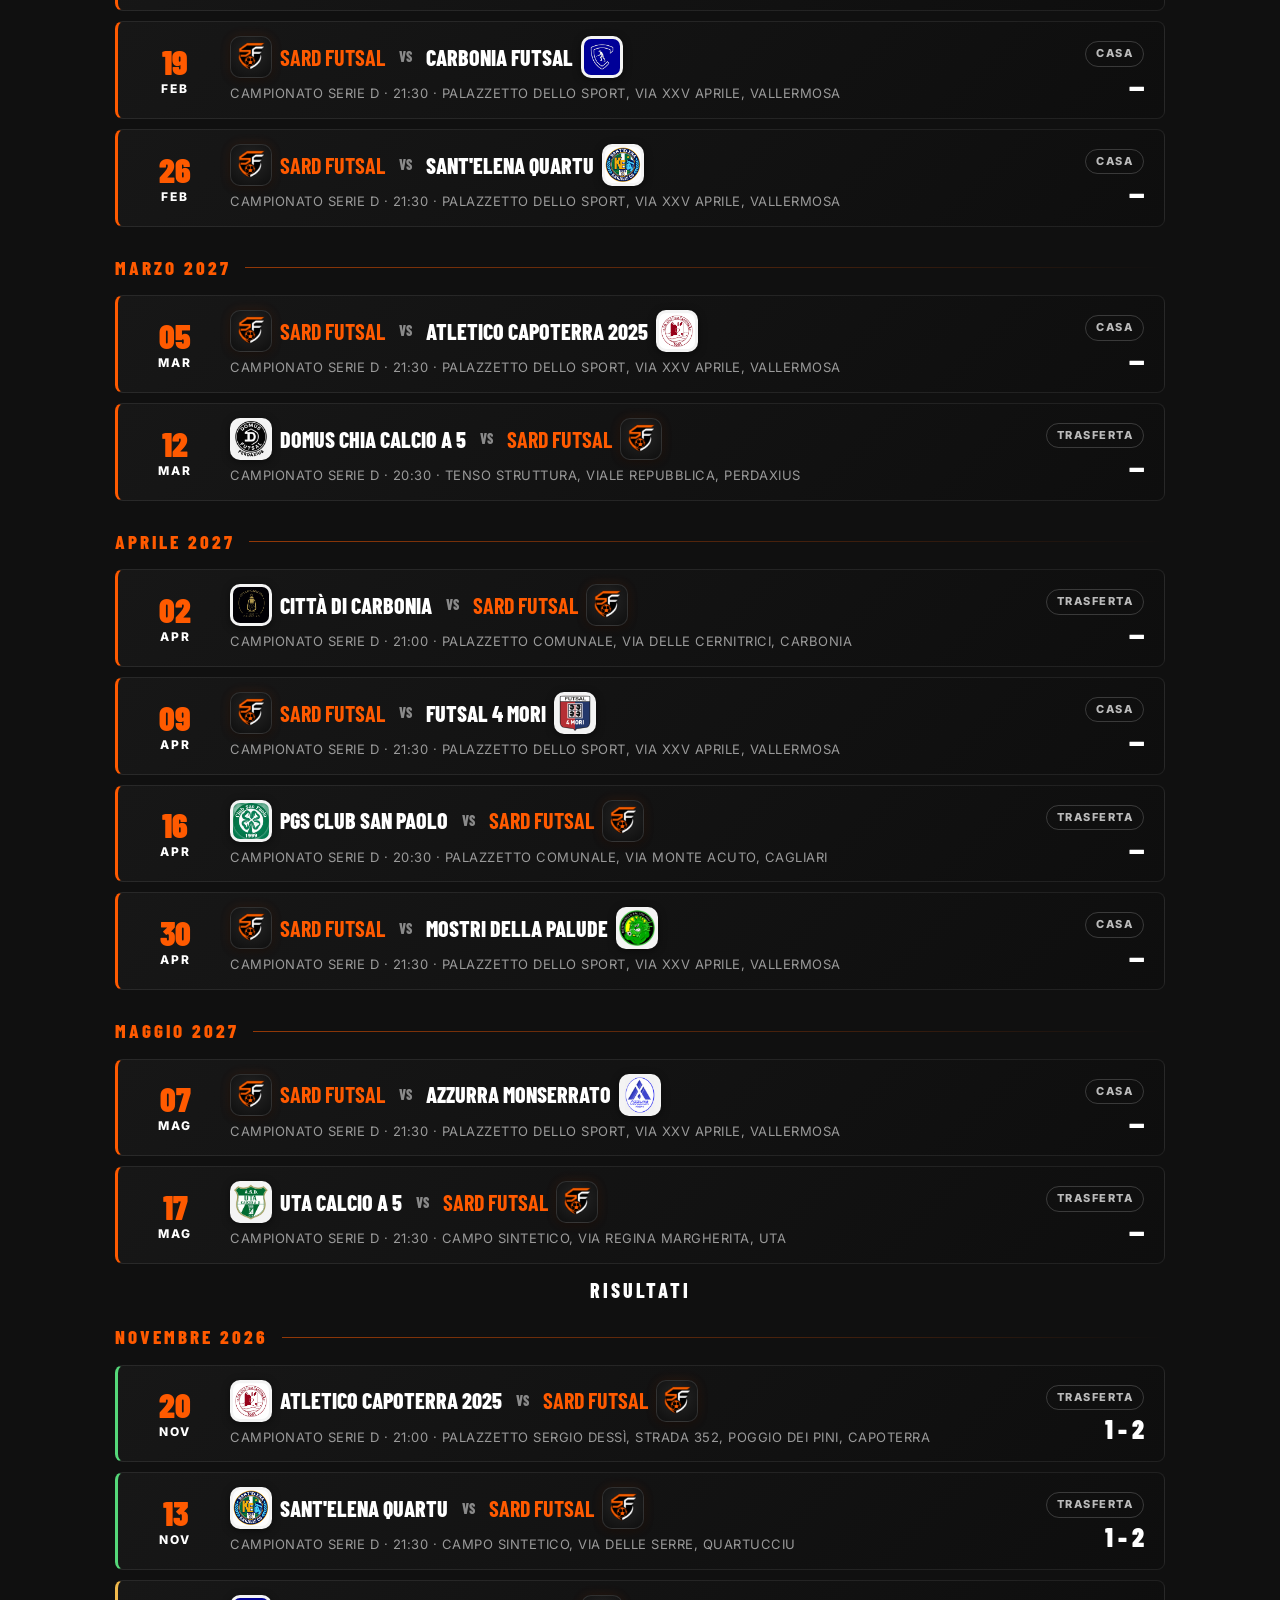
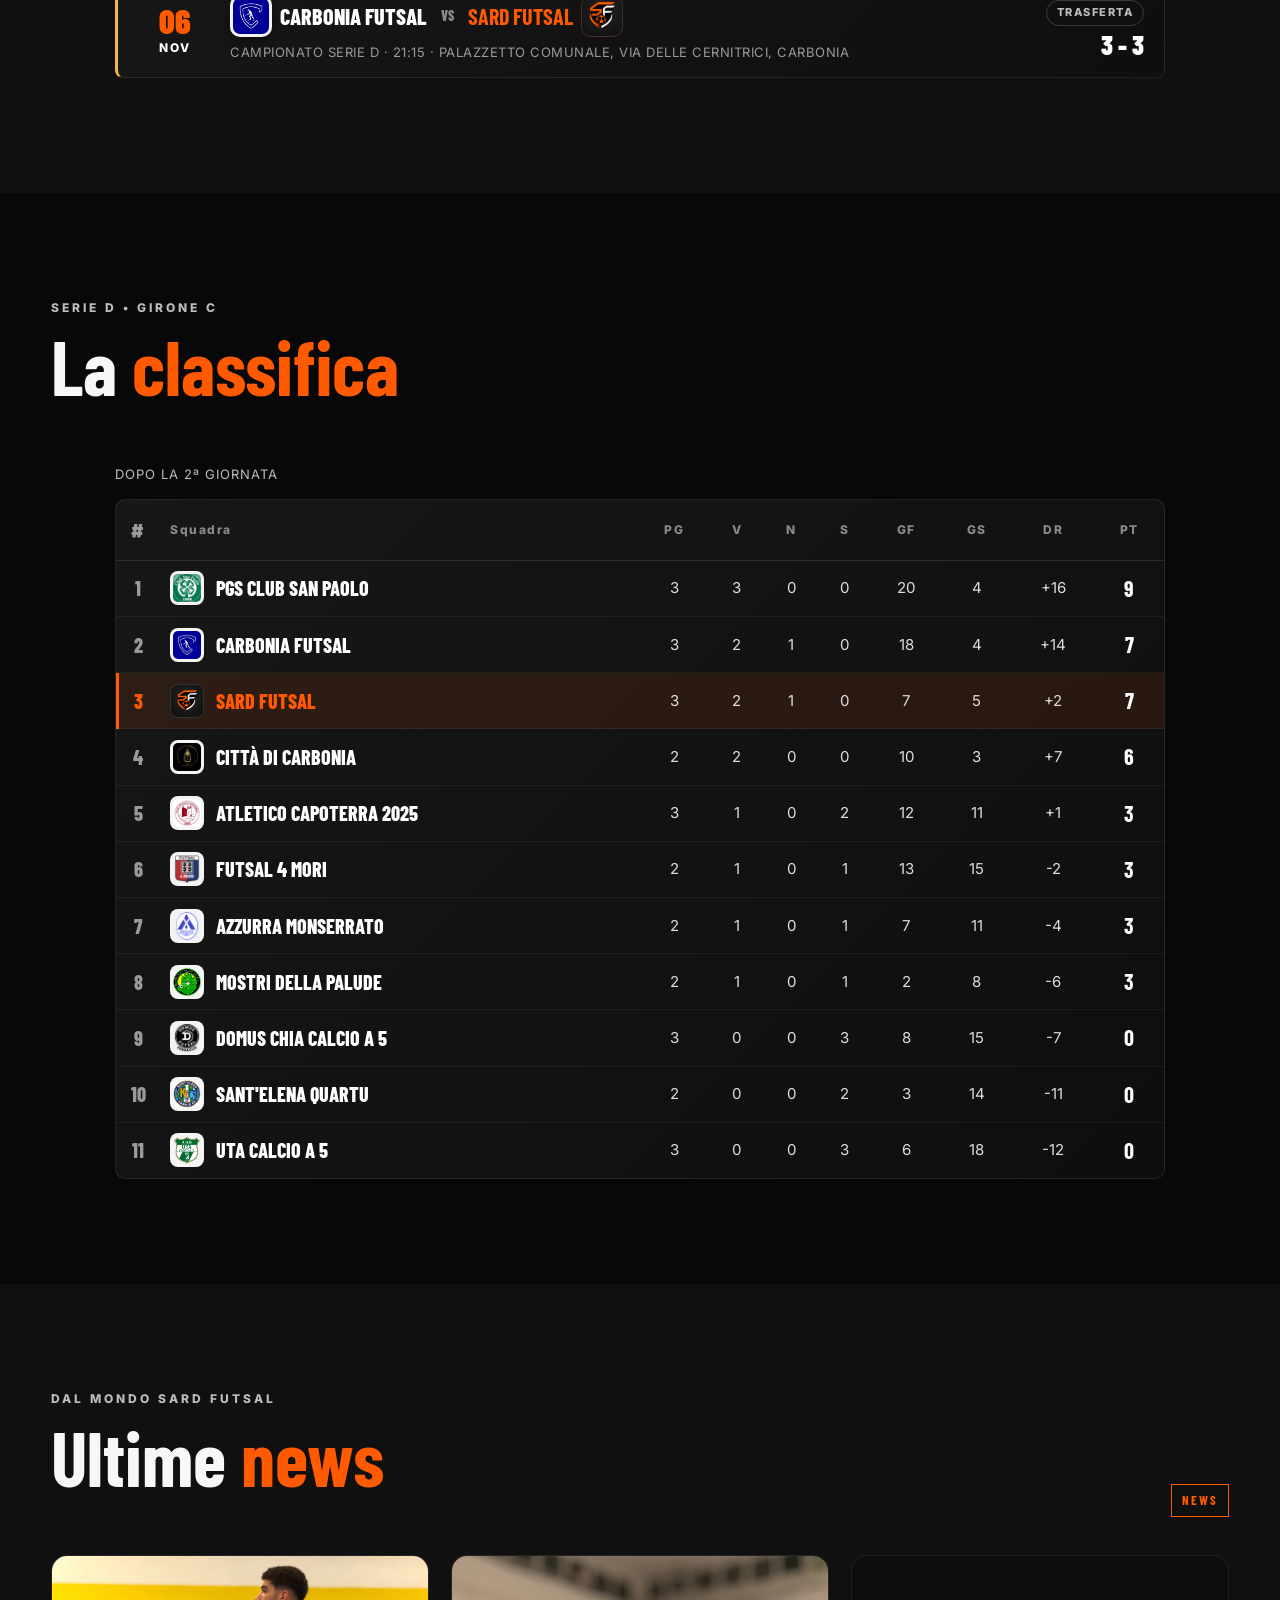
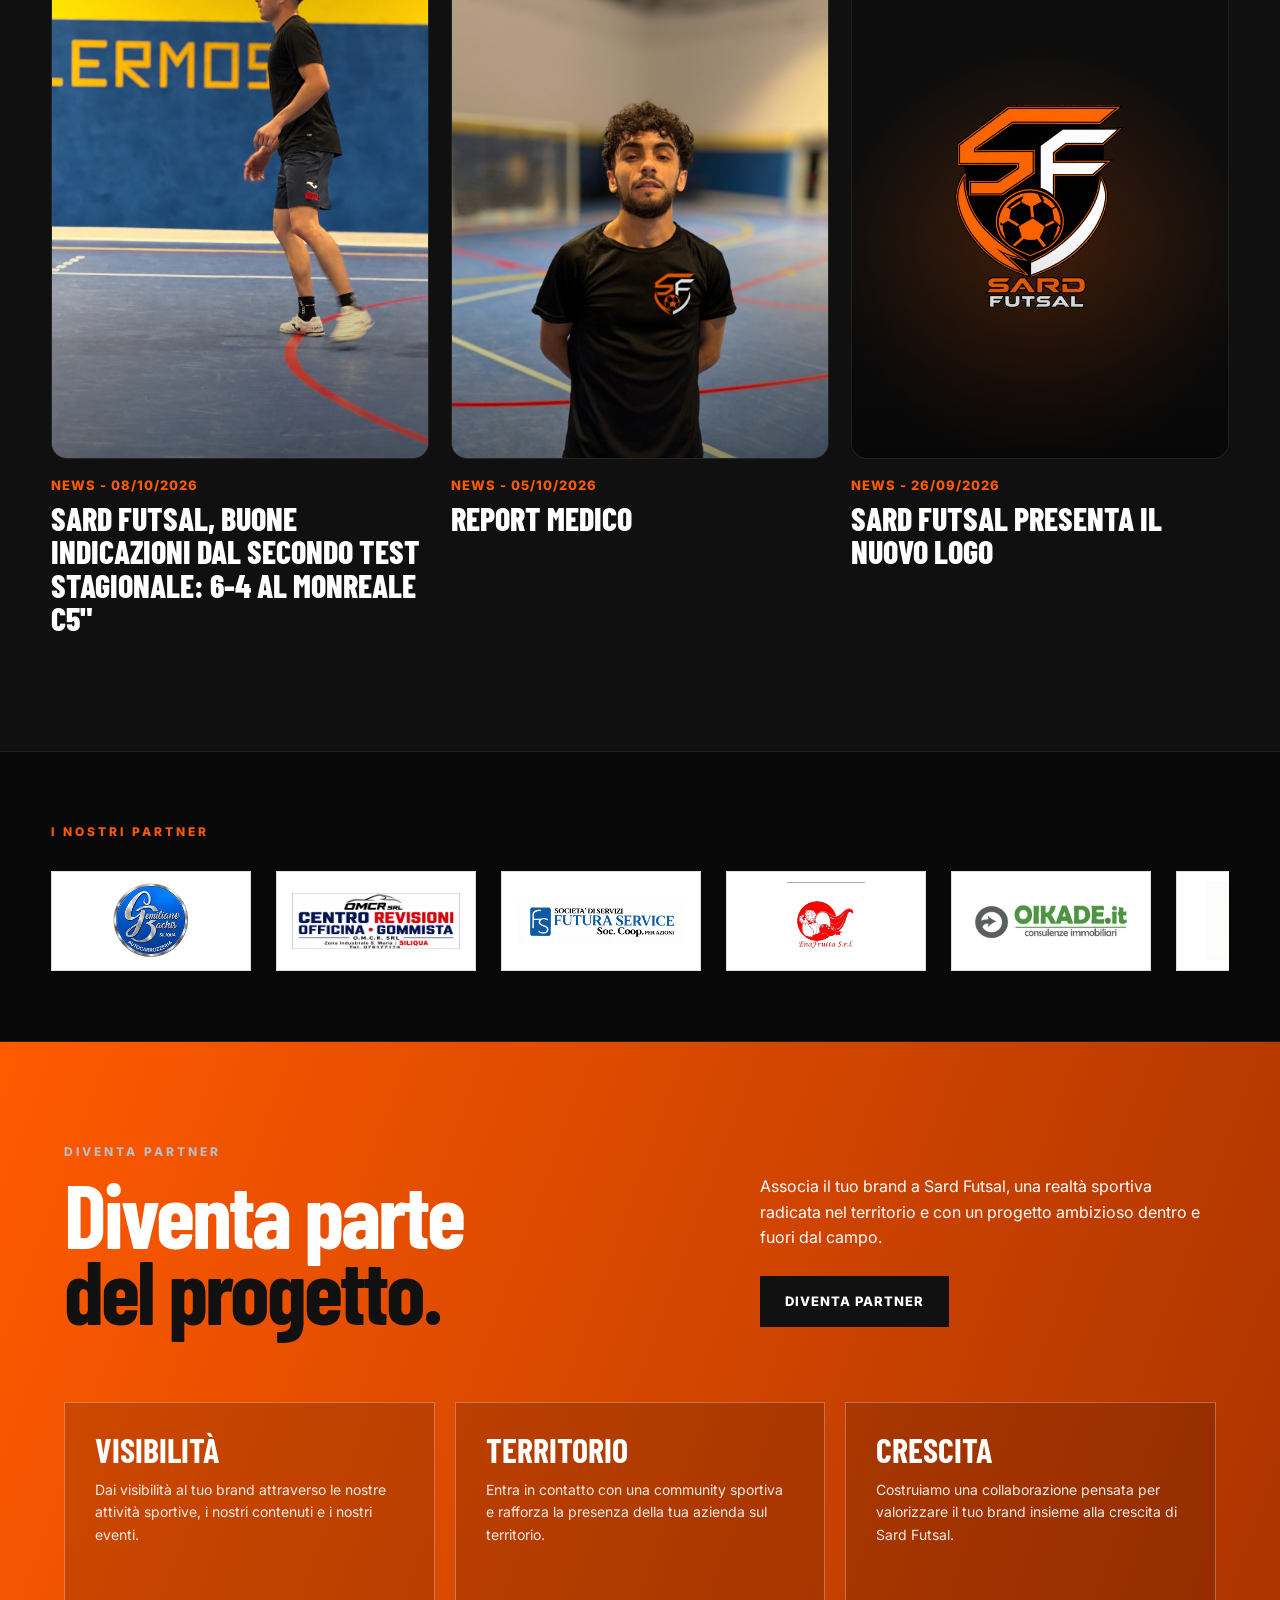
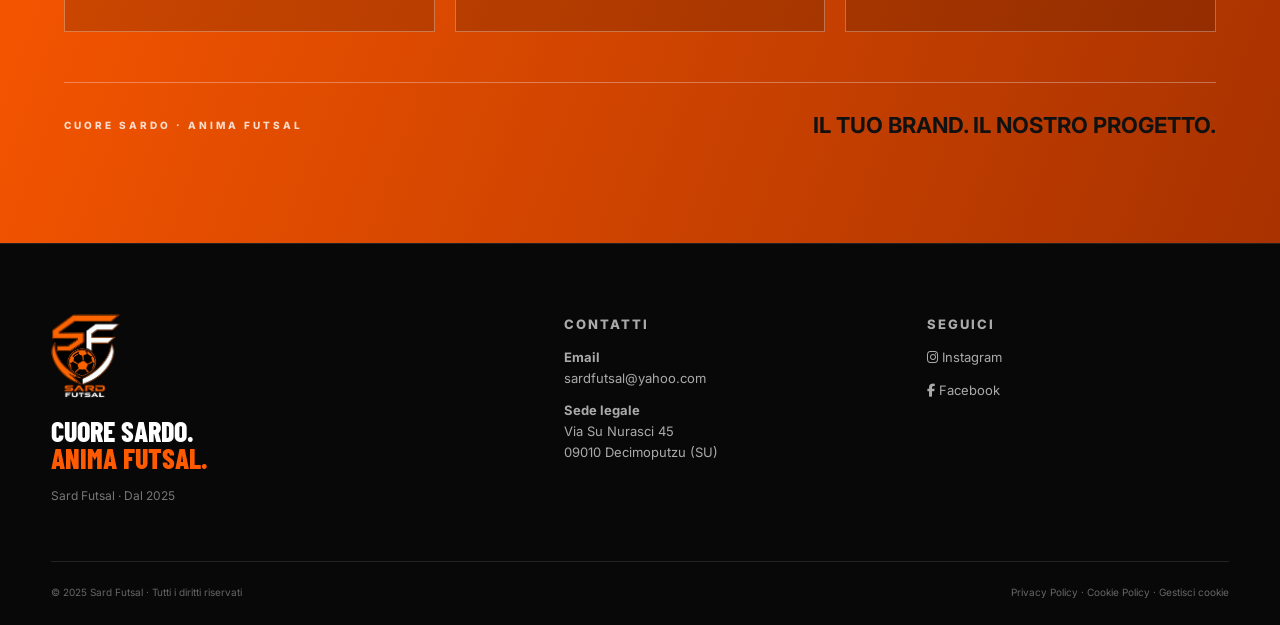
==== commit cd42c1b9: "Update generated content [skip ci]" ====
--- a/index.html
+++ b/index.html
@@ -760,8 +760,20 @@
               <td>+16</td>
               <td class="pts"><strong>9</strong></td>
             </tr>
+            <tr class="">
+              <td class="pos">2</td>
+              <td class="team"><div class="standings-team"><img src="images/logo-carbonia-futsal.jpg" alt="" class="standings-logo" loading="lazy"><span>Carbonia Futsal</span></div></td>
+              <td>3</td>
+              <td class="opt">2</td>
+              <td class="opt">1</td>
+              <td class="opt">0</td>
+              <td class="opt">18</td>
+              <td class="opt">4</td>
+              <td>+14</td>
+              <td class="pts"><strong>7</strong></td>
+            </tr>
             <tr class="is-sard">
-              <td class="pos">2</td>
+              <td class="pos">3</td>
               <td class="team"><div class="standings-team"><img src="images/logosardfutsal.png" alt="" class="standings-logo is-sard" loading="lazy"><span>Sard Futsal</span></div></td>
               <td>3</td>
               <td class="opt">2</td>
@@ -773,7 +785,7 @@
               <td class="pts"><strong>7</strong></td>
             </tr>
             <tr class="">
-              <td class="pos">3</td>
+              <td class="pos">4</td>
               <td class="team"><div class="standings-team"><img src="images/logo-citta-di-carbonia.jpg" alt="" class="standings-logo" loading="lazy"><span>Città di Carbonia</span></div></td>
               <td>2</td>
               <td class="opt">2</td>
@@ -785,7 +797,7 @@
               <td class="pts"><strong>6</strong></td>
             </tr>
             <tr class="">
-              <td class="pos">4</td>
+              <td class="pos">5</td>
               <td class="team"><div class="standings-team"><img src="images/logo-atletico-capoterra.jpg" alt="" class="standings-logo" loading="lazy"><span>Atletico Capoterra 2025</span></div></td>
               <td>3</td>
               <td class="opt">1</td>
@@ -797,7 +809,7 @@
               <td class="pts"><strong>3</strong></td>
             </tr>
             <tr class="">
-              <td class="pos">5</td>
+              <td class="pos">6</td>
               <td class="team"><div class="standings-team"><img src="images/logo-futsal-4-mori.png" alt="" class="standings-logo" loading="lazy"><span>Futsal 4 Mori</span></div></td>
               <td>2</td>
               <td class="opt">1</td>
@@ -809,7 +821,7 @@
               <td class="pts"><strong>3</strong></td>
             </tr>
             <tr class="">
-              <td class="pos">6</td>
+              <td class="pos">7</td>
               <td class="team"><div class="standings-team"><img src="images/logo-azzurra-monserrato.png" alt="" class="standings-logo" loading="lazy"><span>Azzurra Monserrato</span></div></td>
               <td>2</td>
               <td class="opt">1</td>
@@ -821,7 +833,7 @@
               <td class="pts"><strong>3</strong></td>
             </tr>
             <tr class="">
-              <td class="pos">7</td>
+              <td class="pos">8</td>
               <td class="team"><div class="standings-team"><img src="images/logo-mostri-della-palude.webp" alt="" class="standings-logo" loading="lazy"><span>Mostri della Palude</span></div></td>
               <td>2</td>
               <td class="opt">1</td>
@@ -831,18 +843,6 @@
               <td class="opt">8</td>
               <td>-6</td>
               <td class="pts"><strong>3</strong></td>
-            </tr>
-            <tr class="">
-              <td class="pos">8</td>
-              <td class="team"><div class="standings-team"><img src="images/logo-carbonia-futsal.jpg" alt="" class="standings-logo" loading="lazy"><span>Carbonia Futsal</span></div></td>
-              <td>1</td>
-              <td class="opt">0</td>
-              <td class="opt">1</td>
-              <td class="opt">0</td>
-              <td class="opt">18</td>
-              <td class="opt">1</td>
-              <td>+17</td>
-              <td class="pts"><strong>1</strong></td>
             </tr>
             <tr class="">
               <td class="pos">9</td>
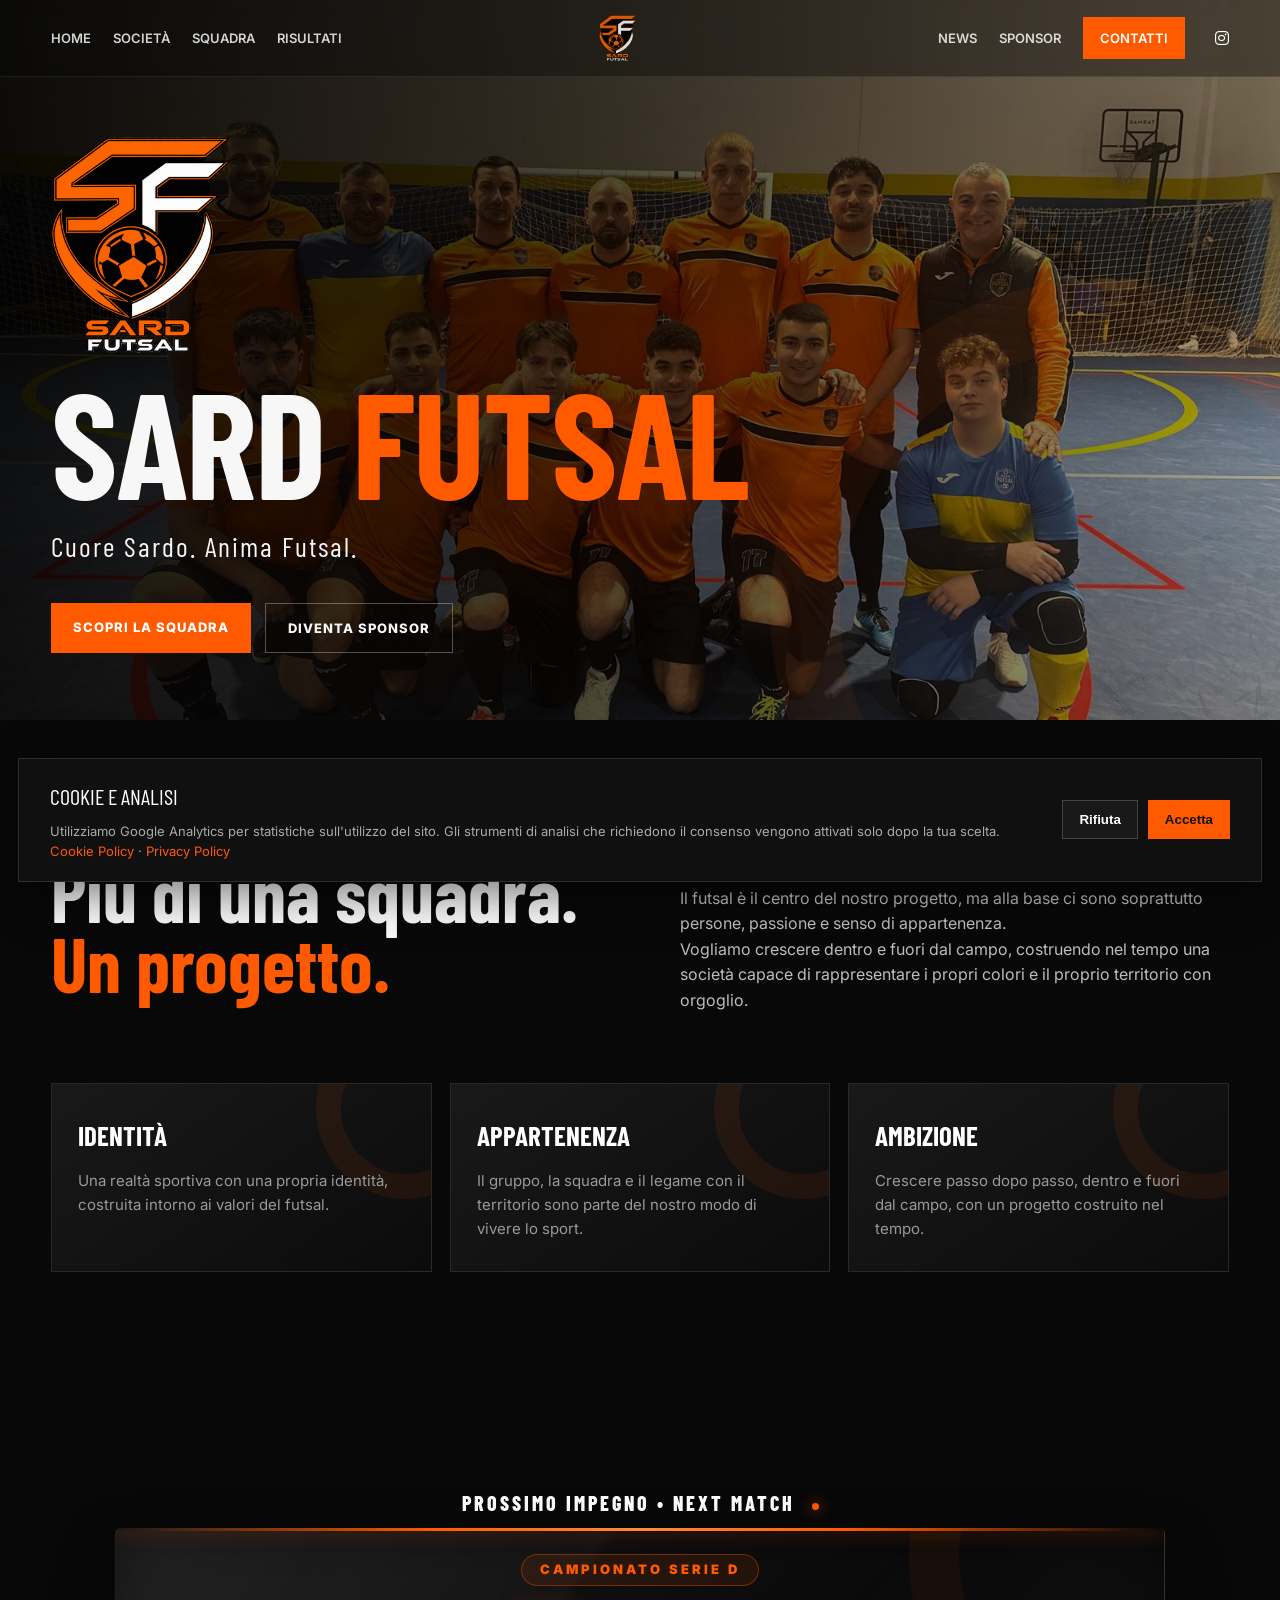
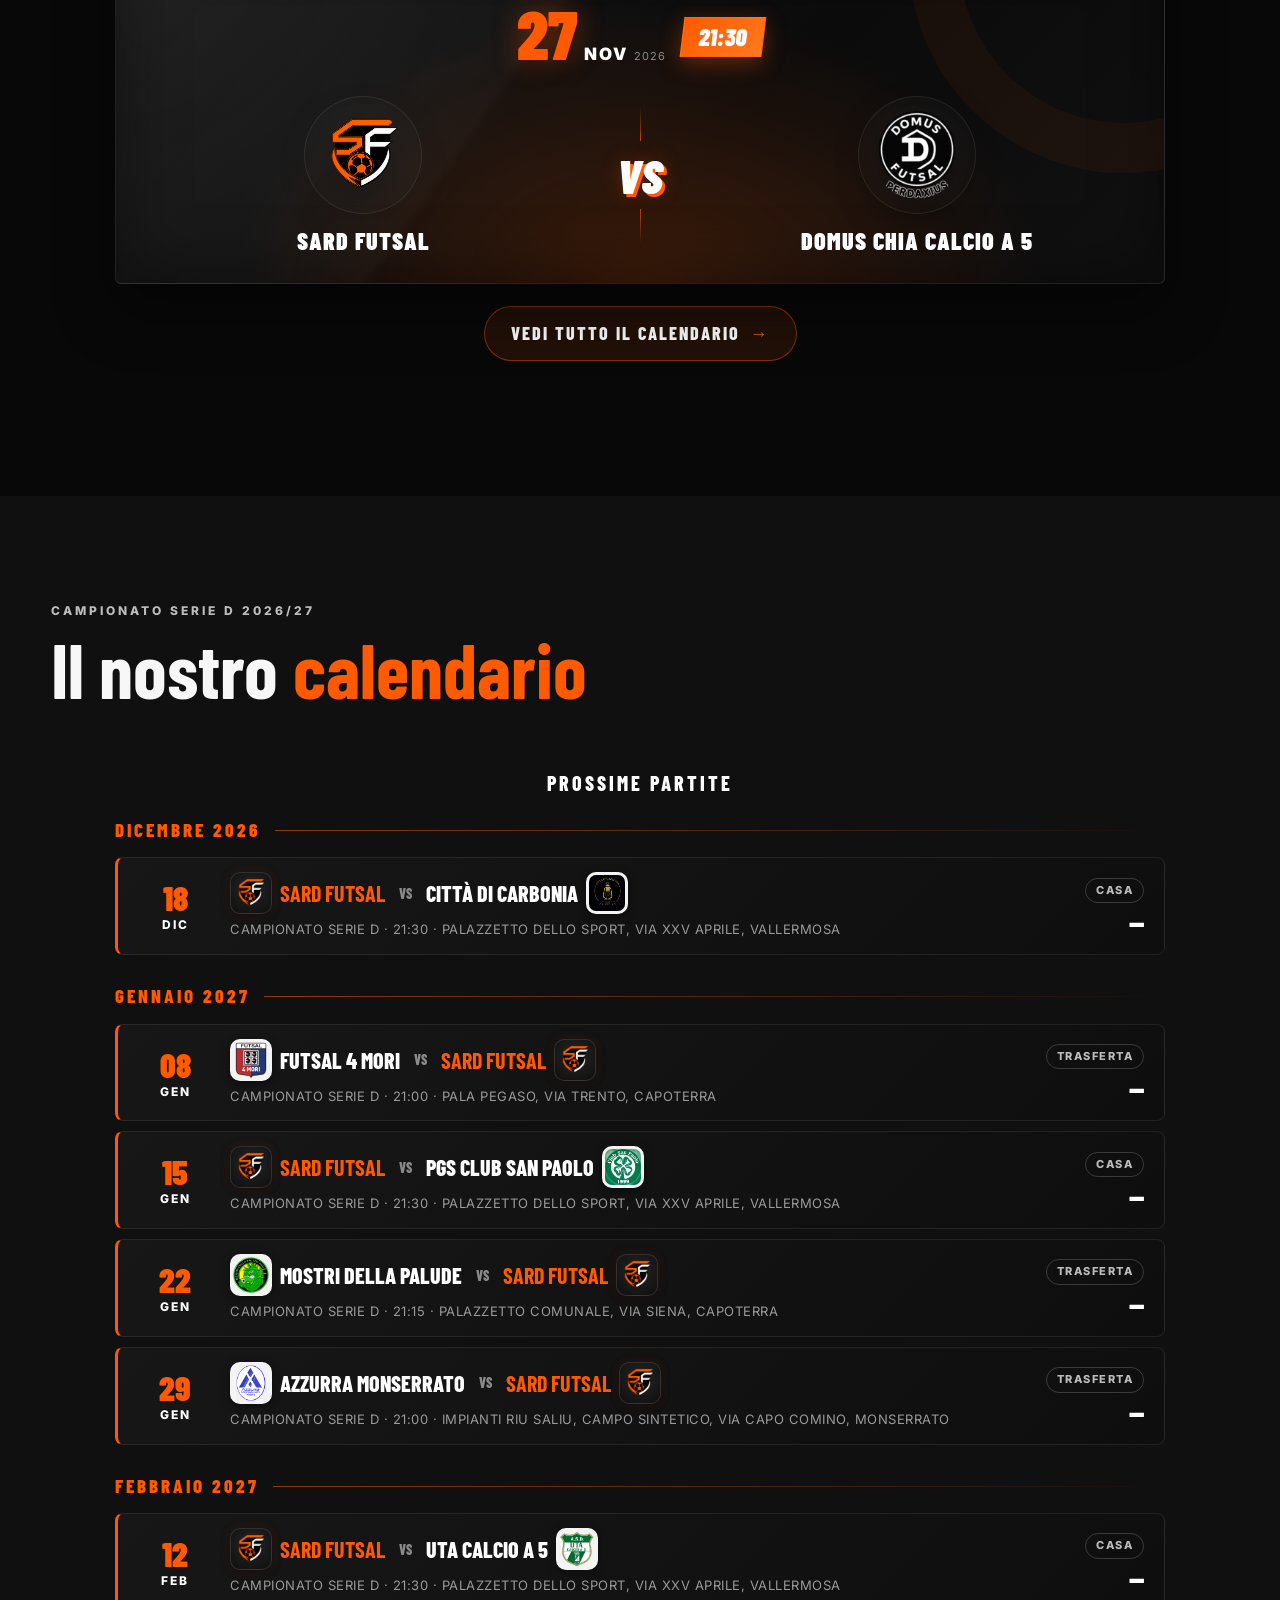
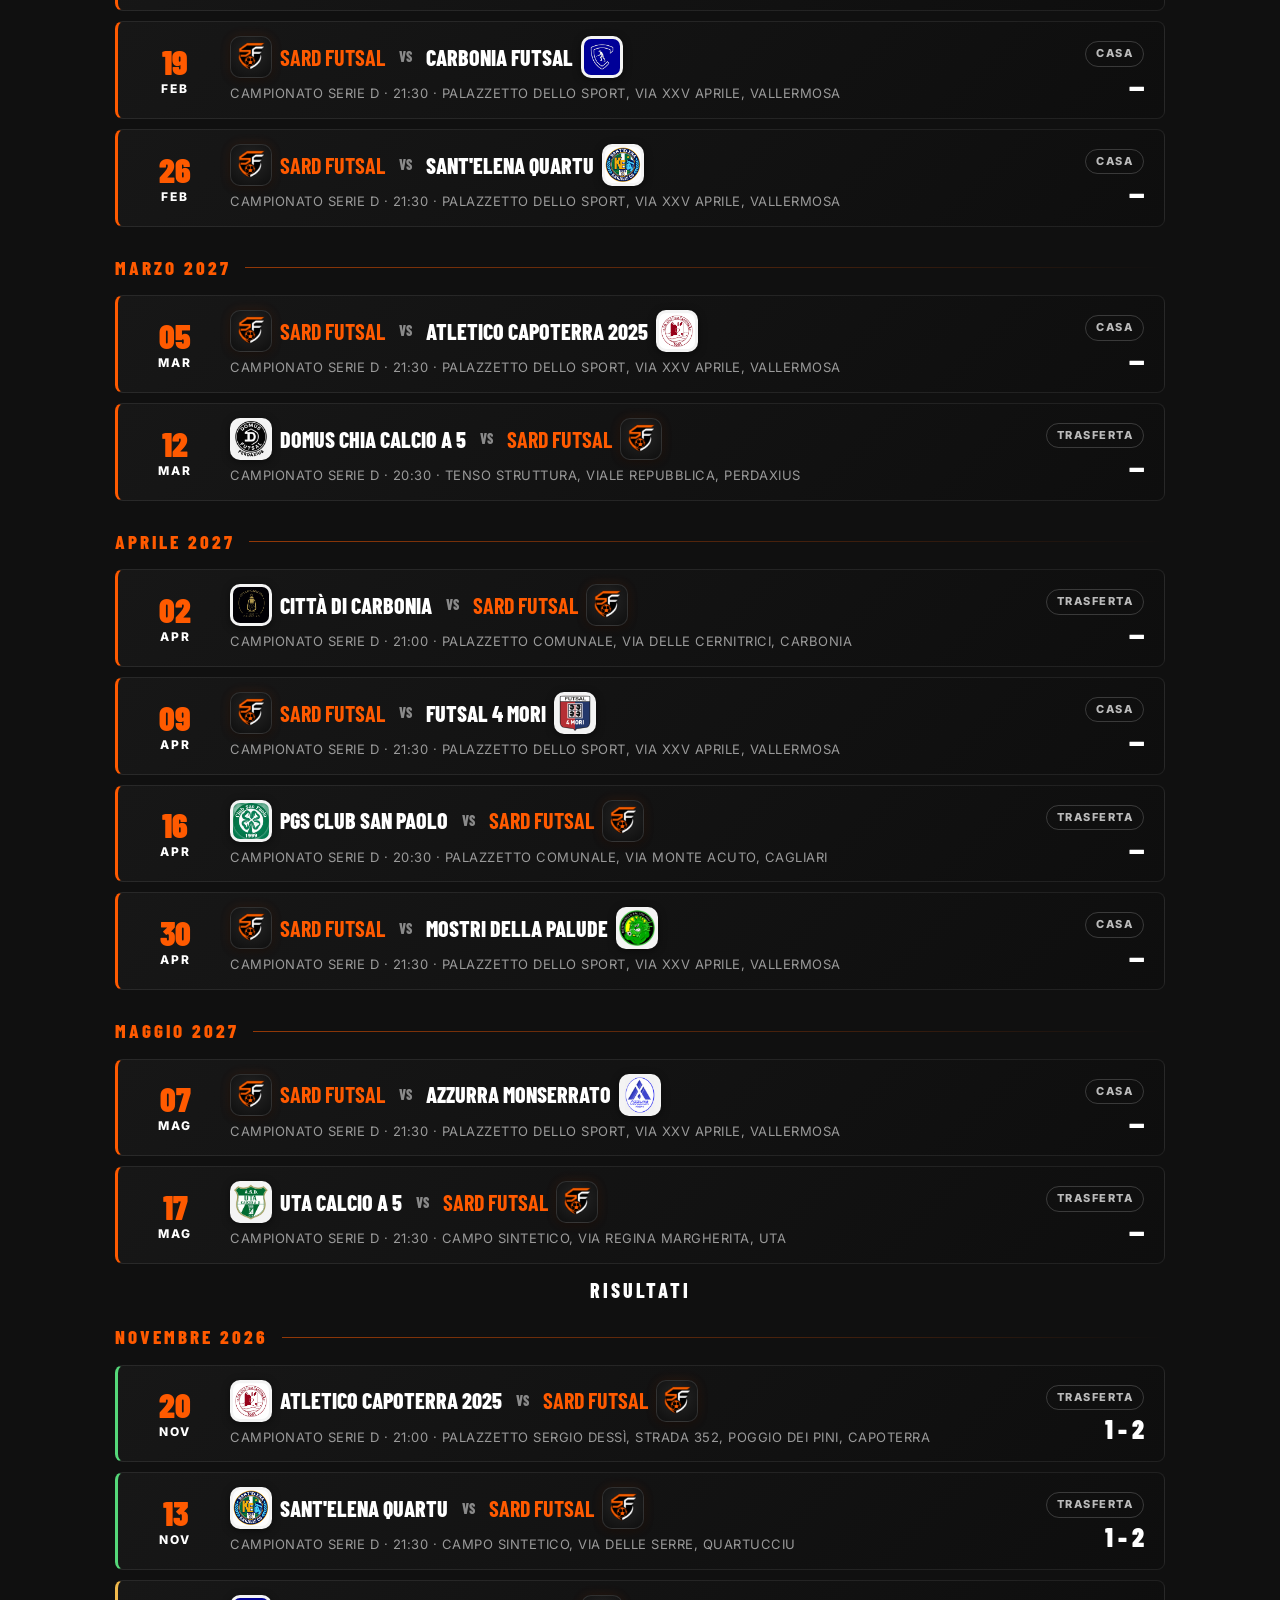
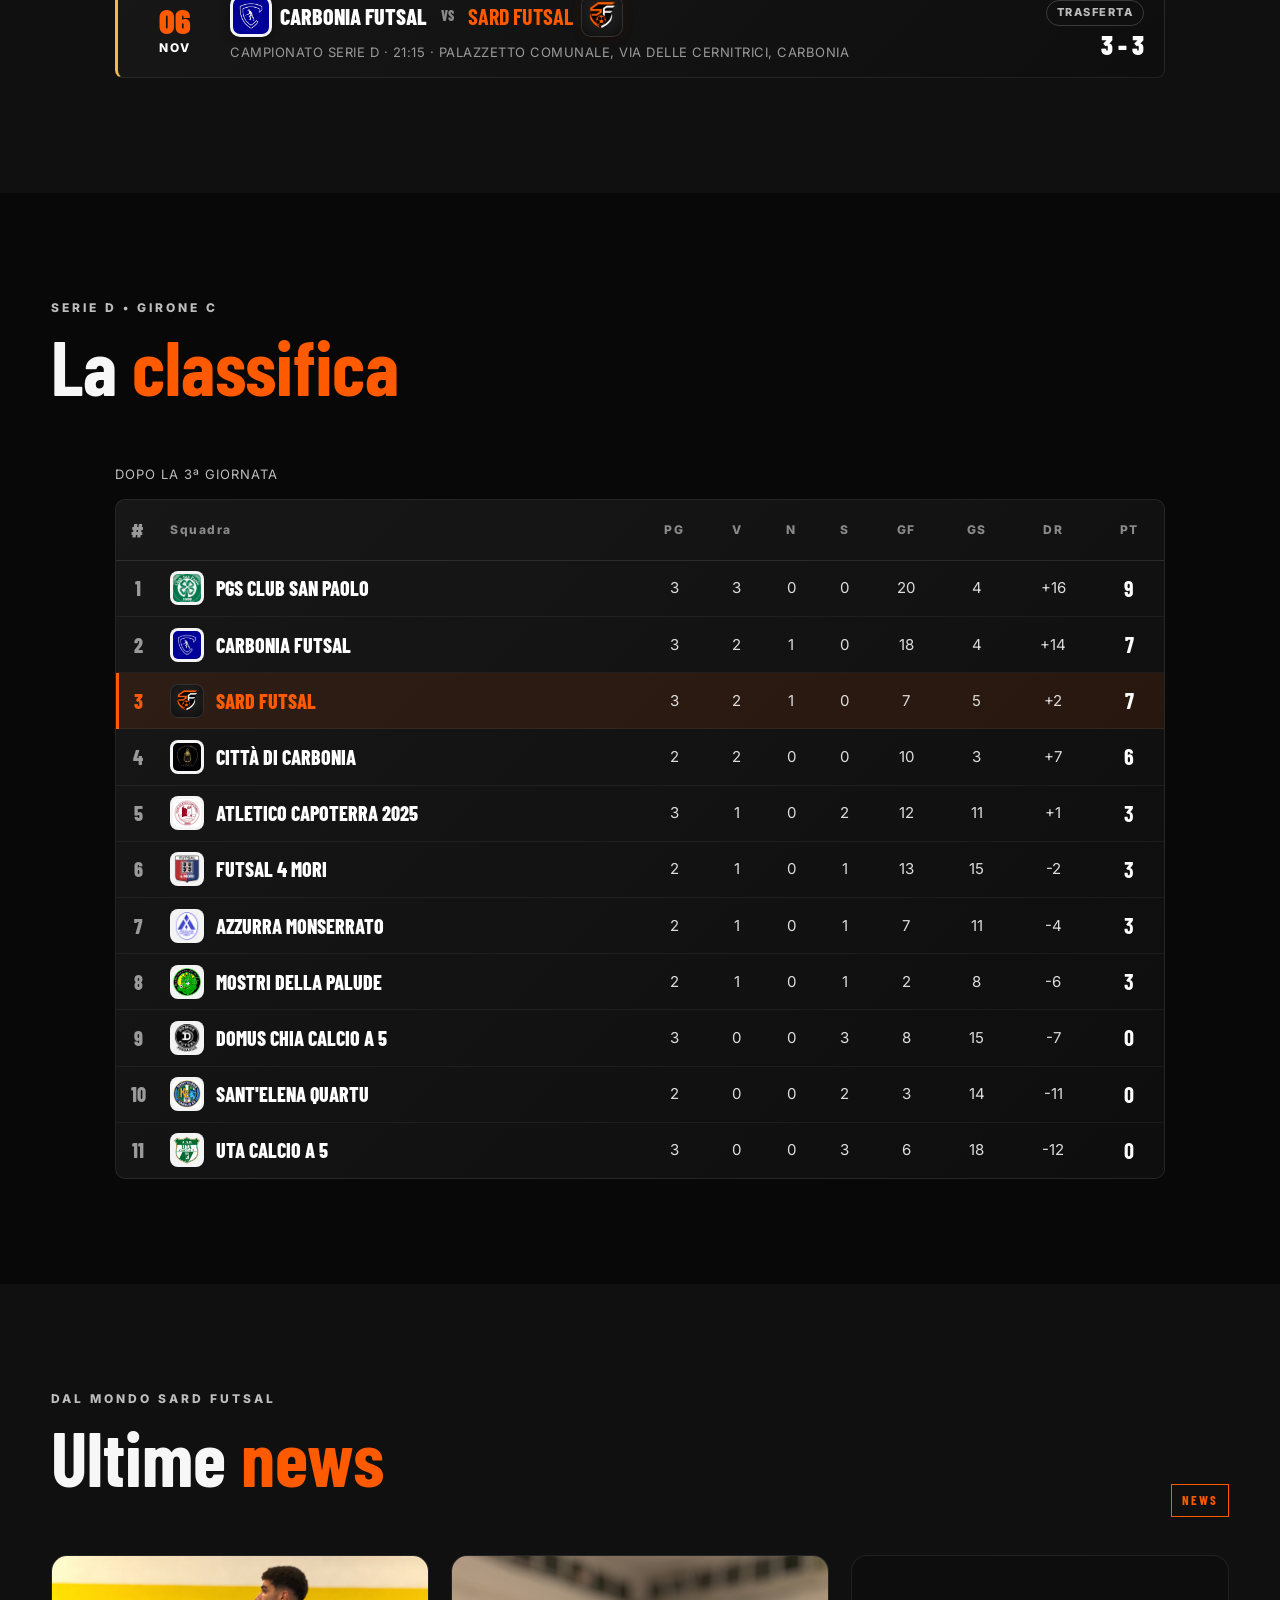
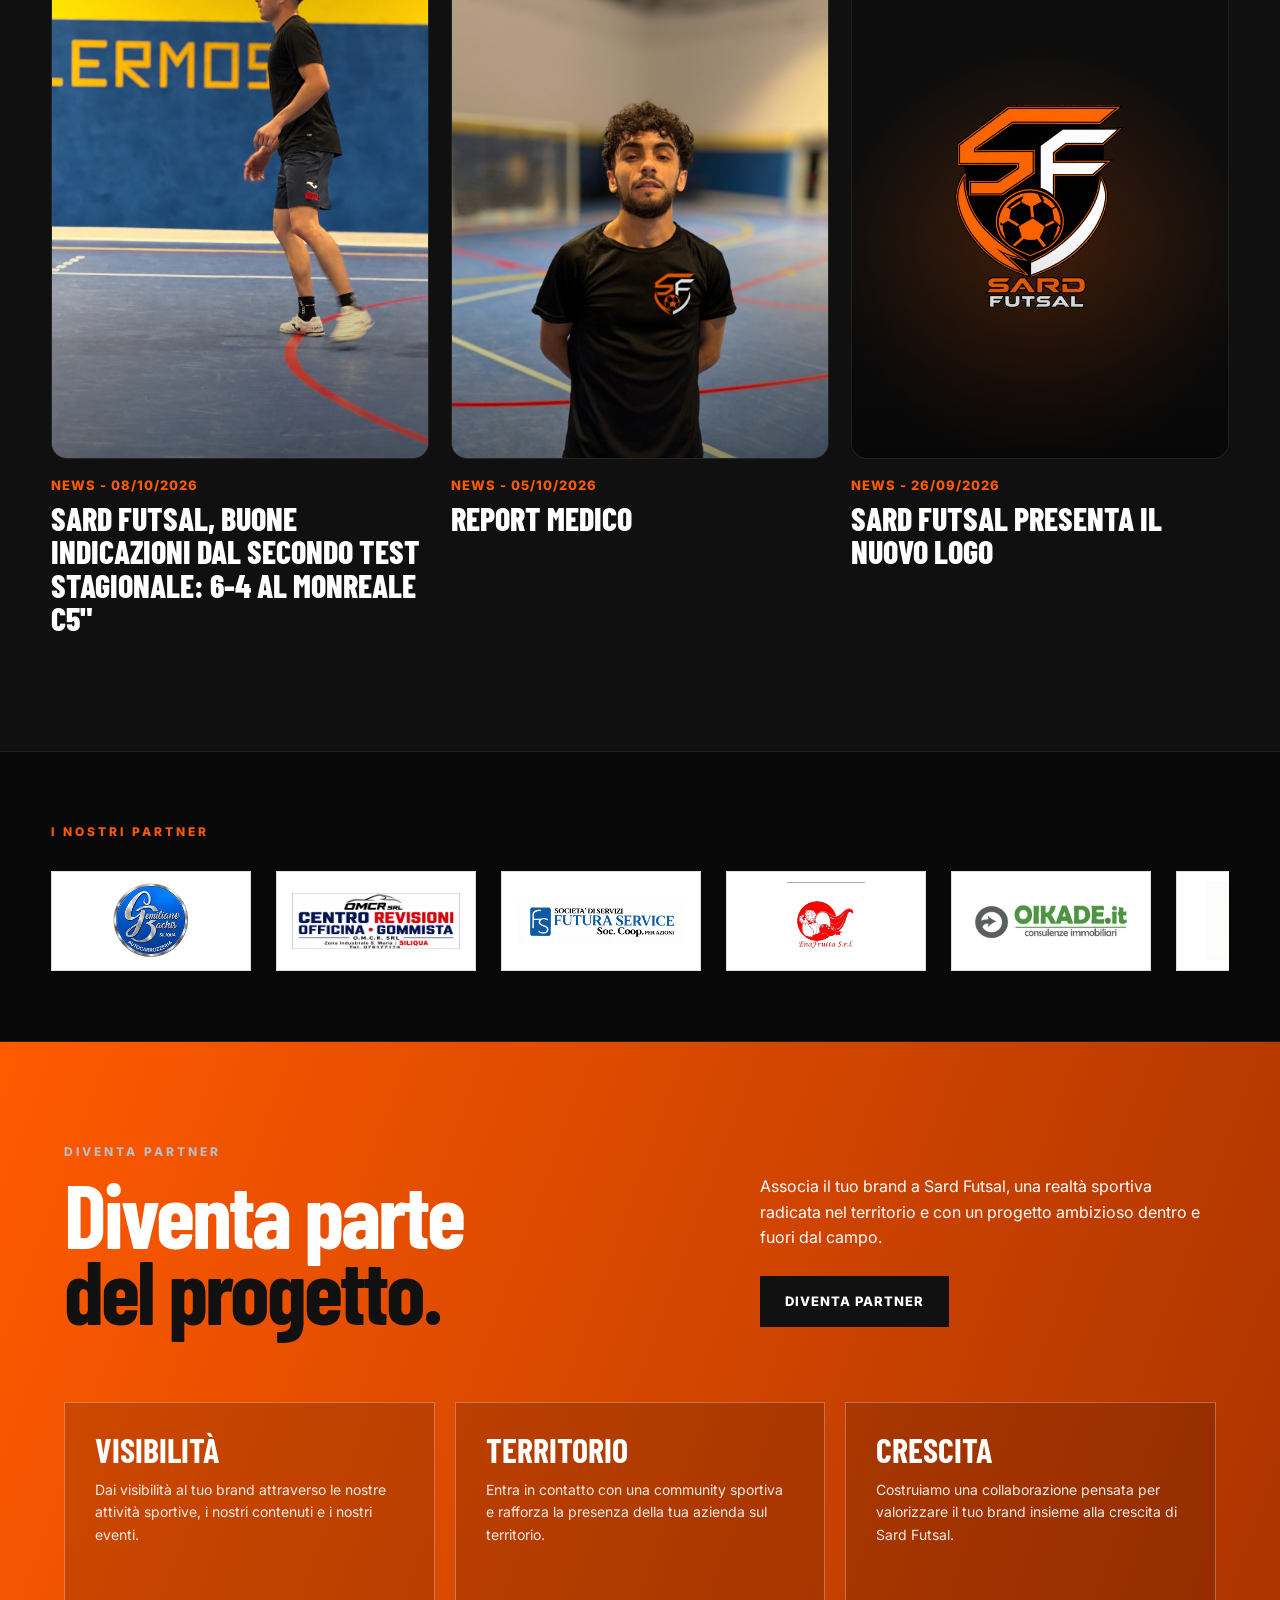
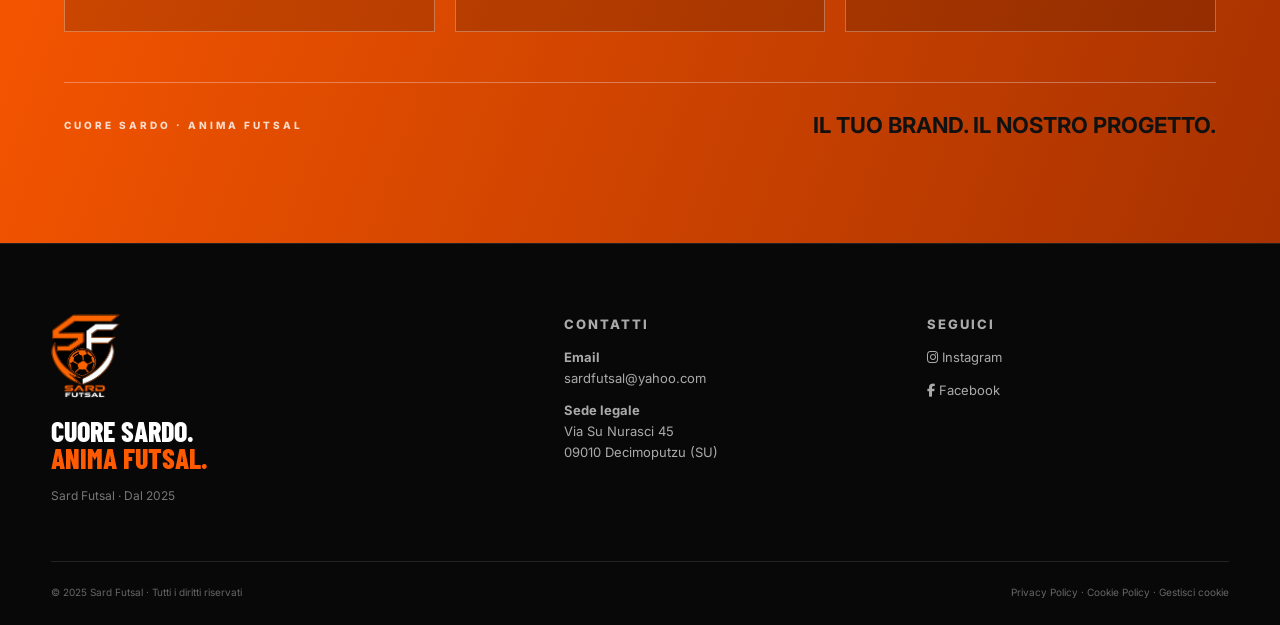
==== commit 1944b776: "Update generated content [skip ci]" ====
--- a/index.html
+++ b/index.html
@@ -730,7 +730,7 @@
 
     <div class="standings-wrapper">
         <!-- STANDINGS_AUTO_START -->
-<p class="standings-note">Dopo la 2ª giornata</p>
+<p class="standings-note">Dopo la 3ª giornata</p>
         <div class="standings-scroll">
           <table class="standings">
             <thead>
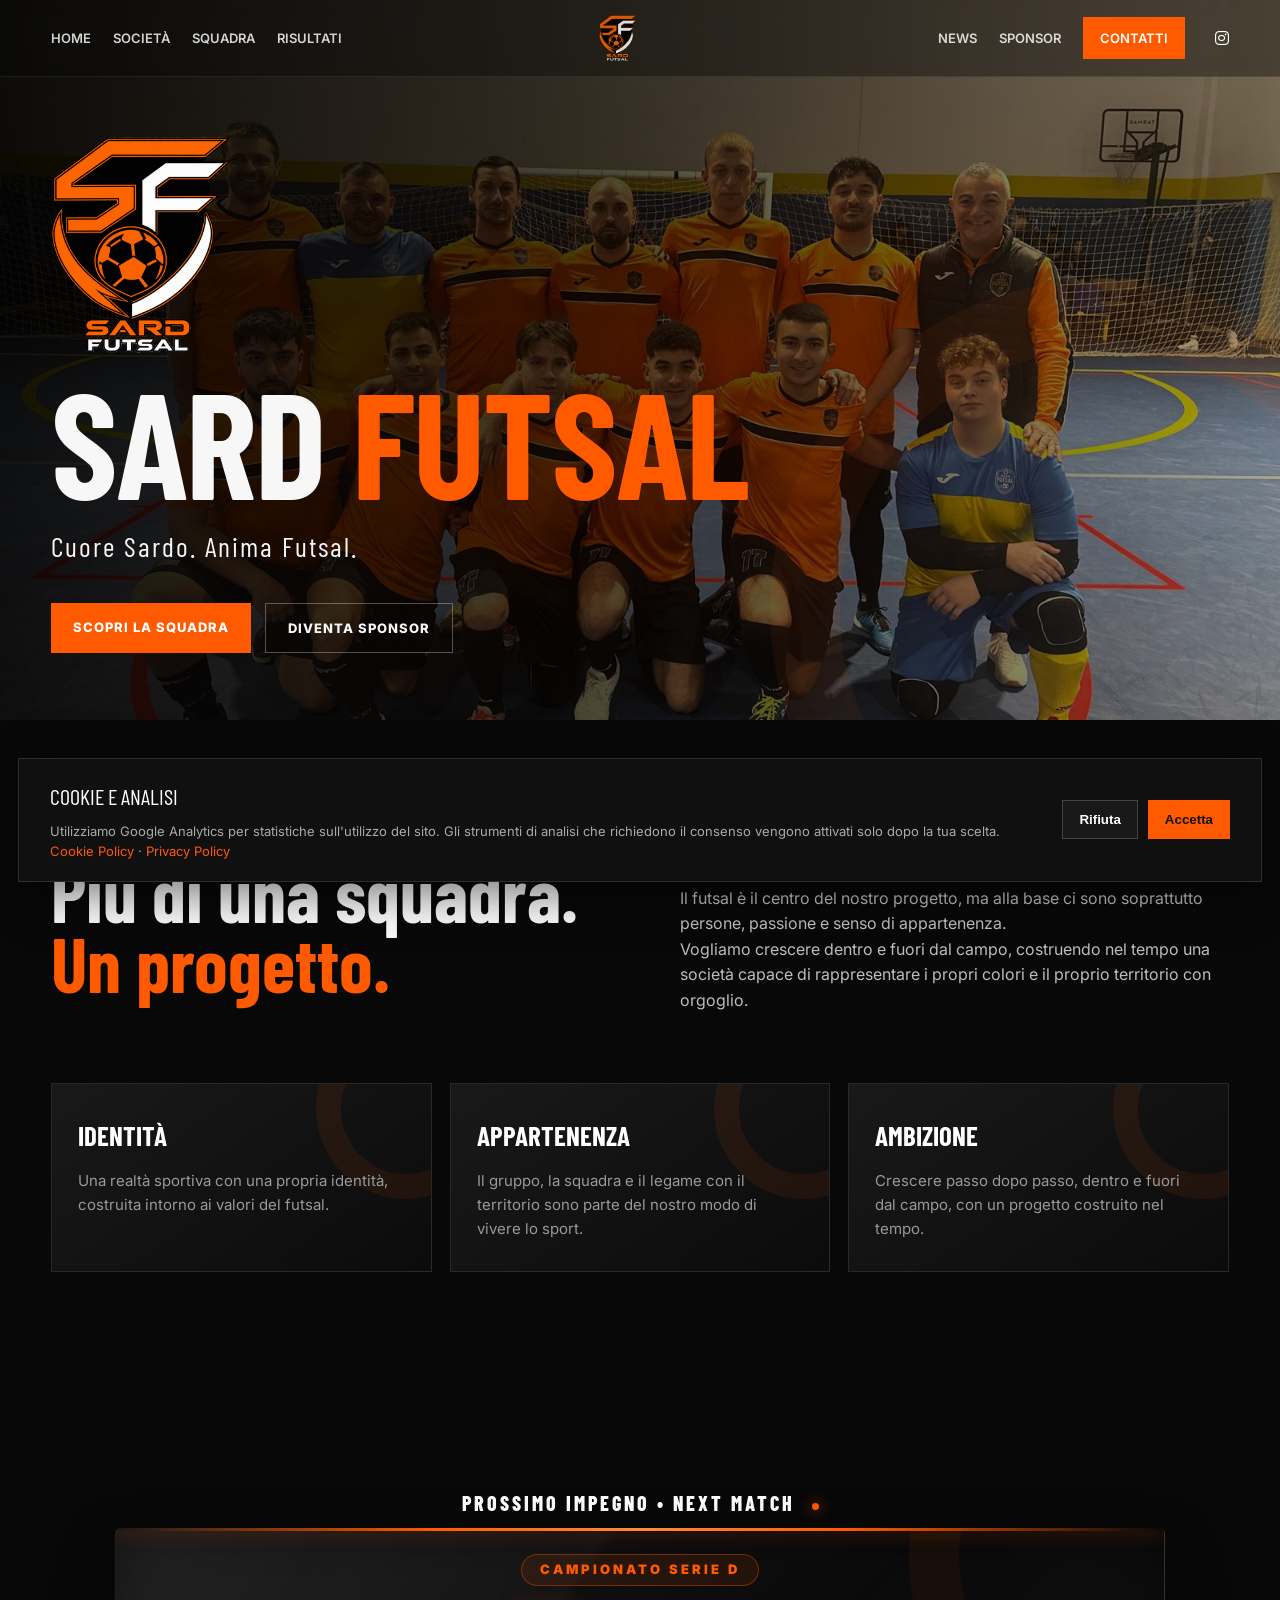
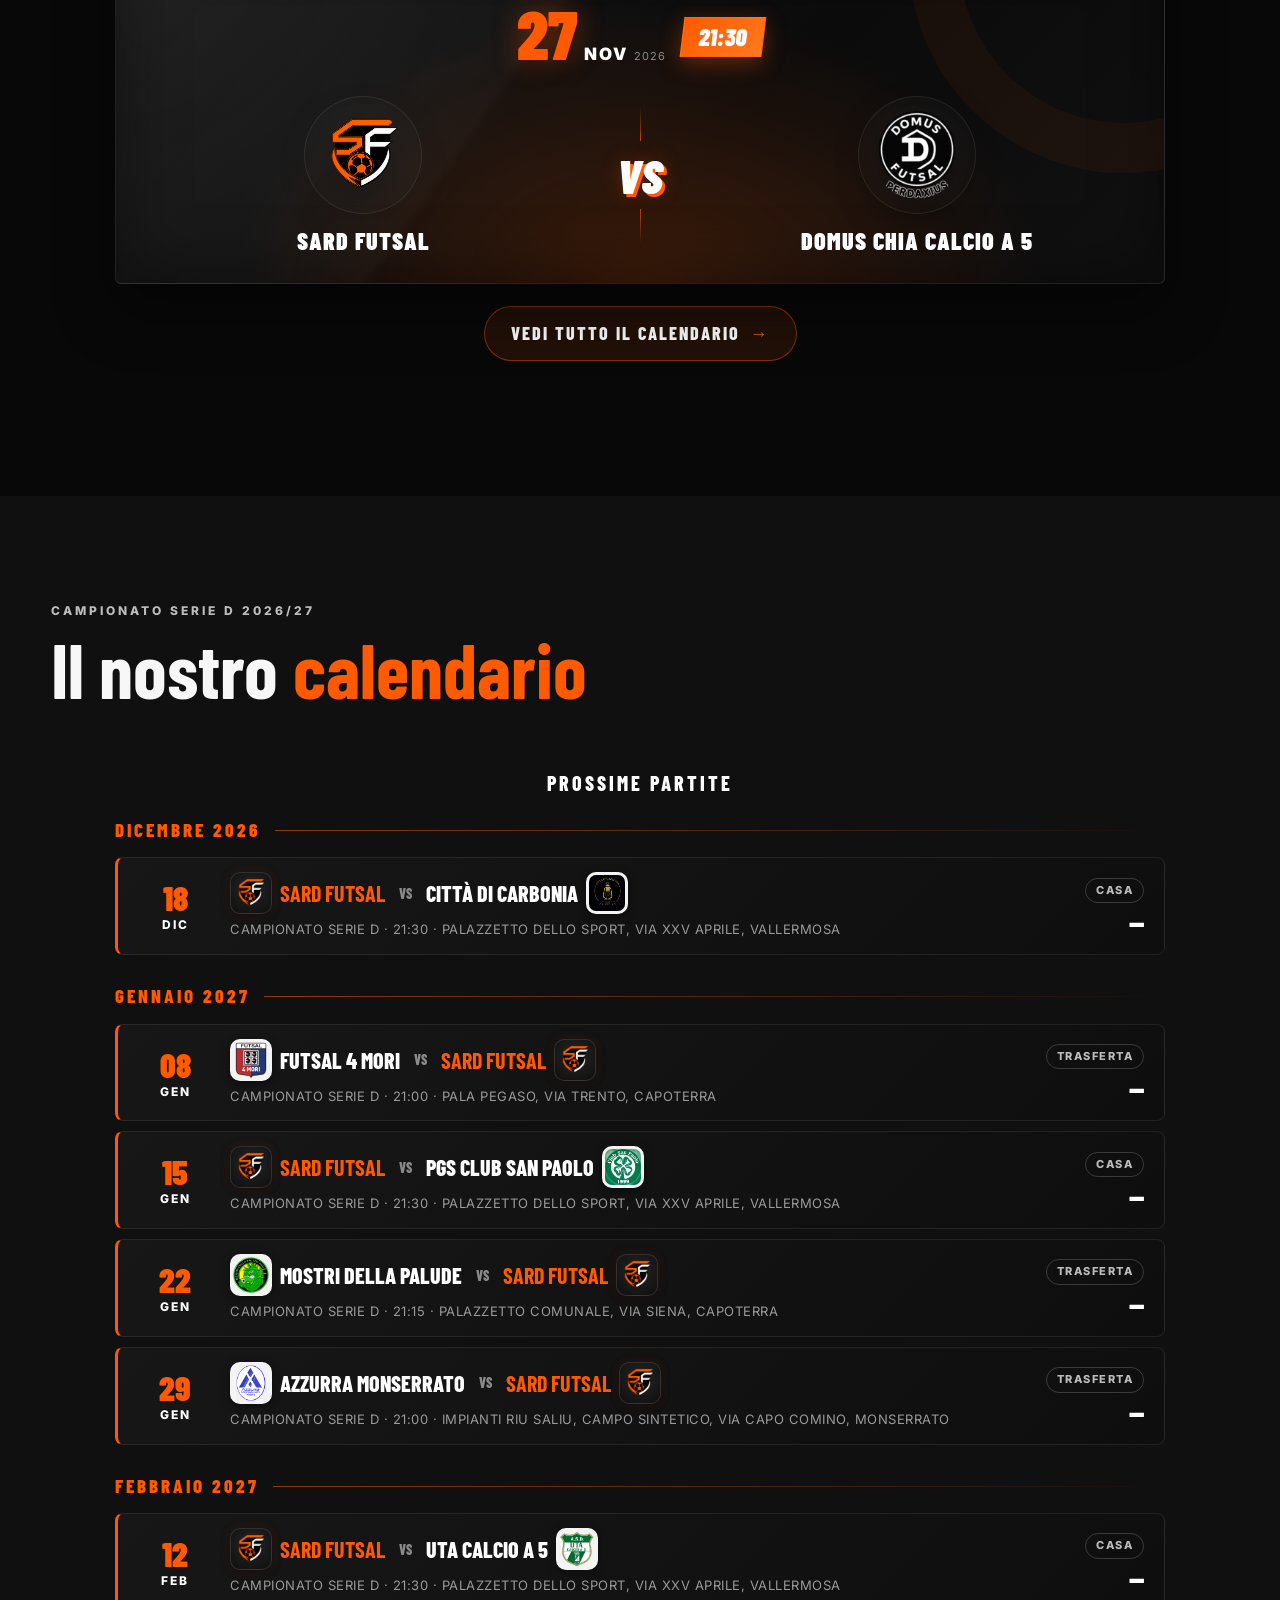
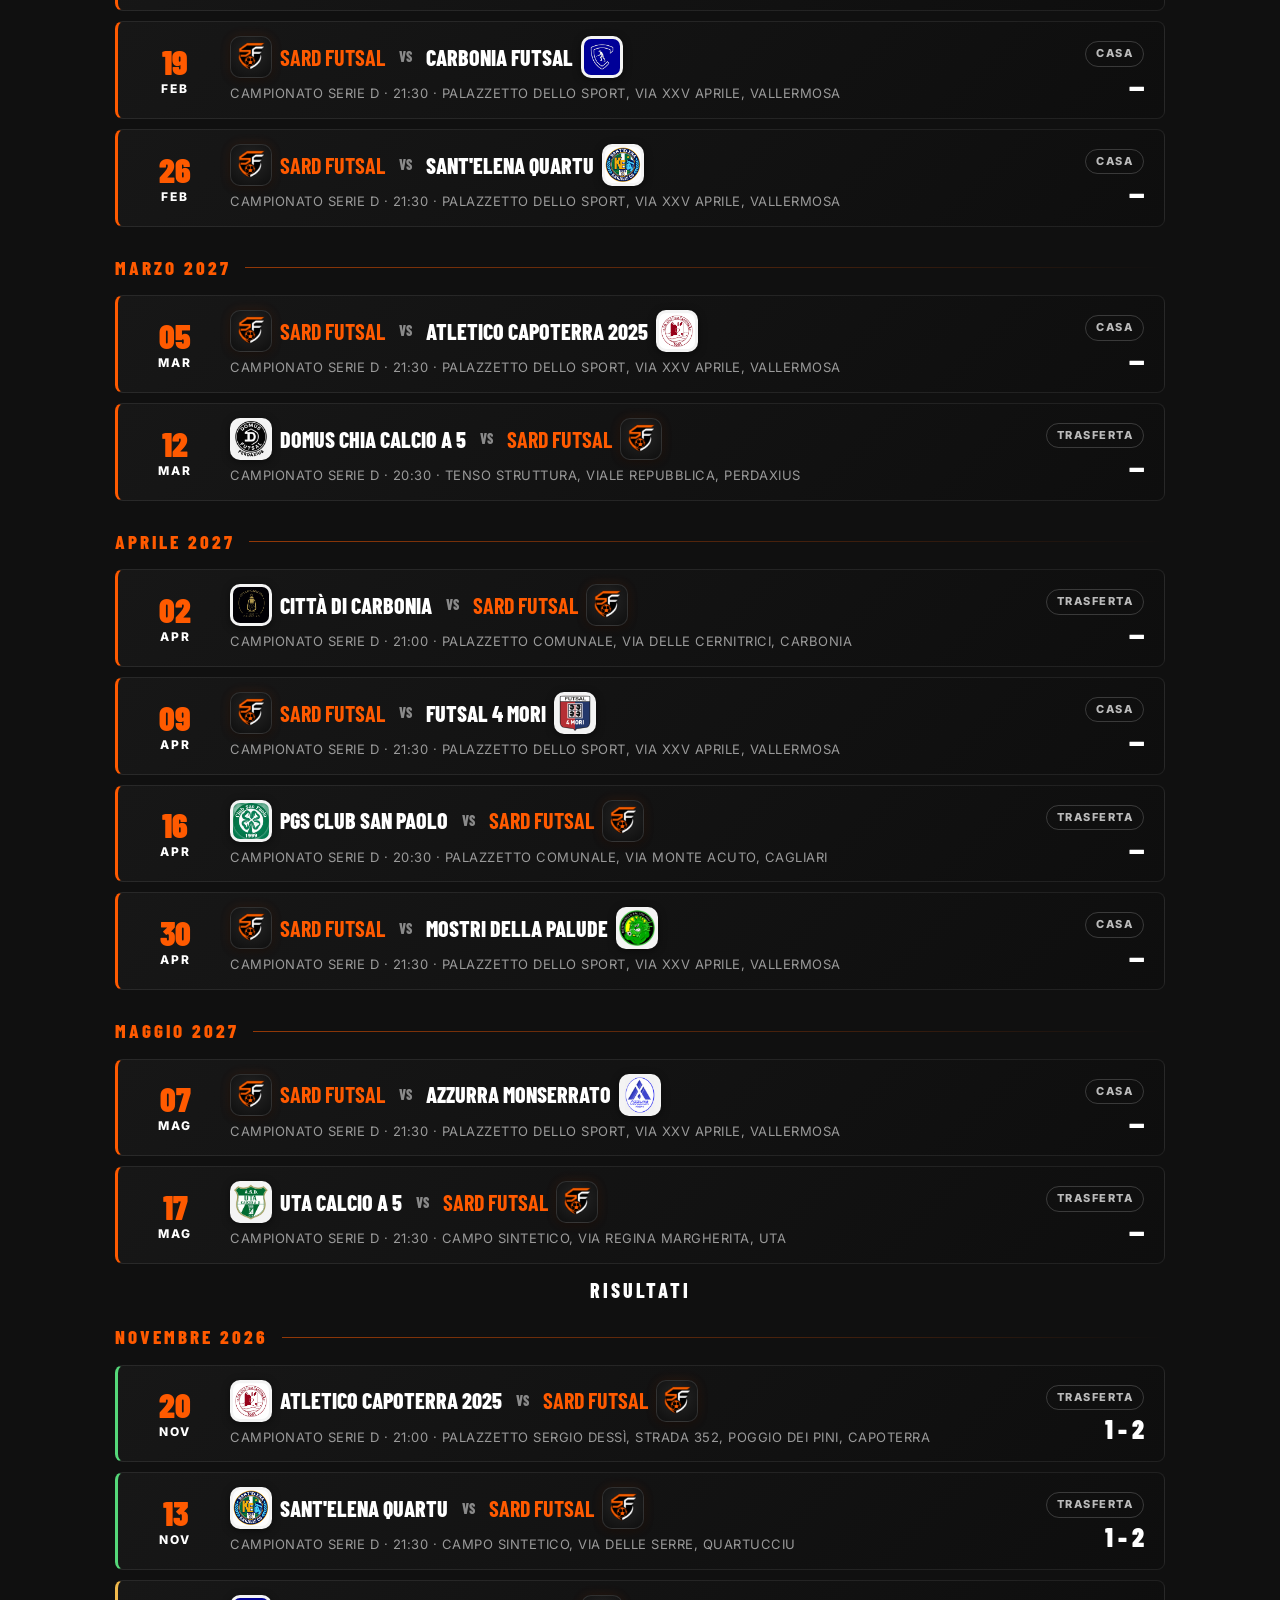
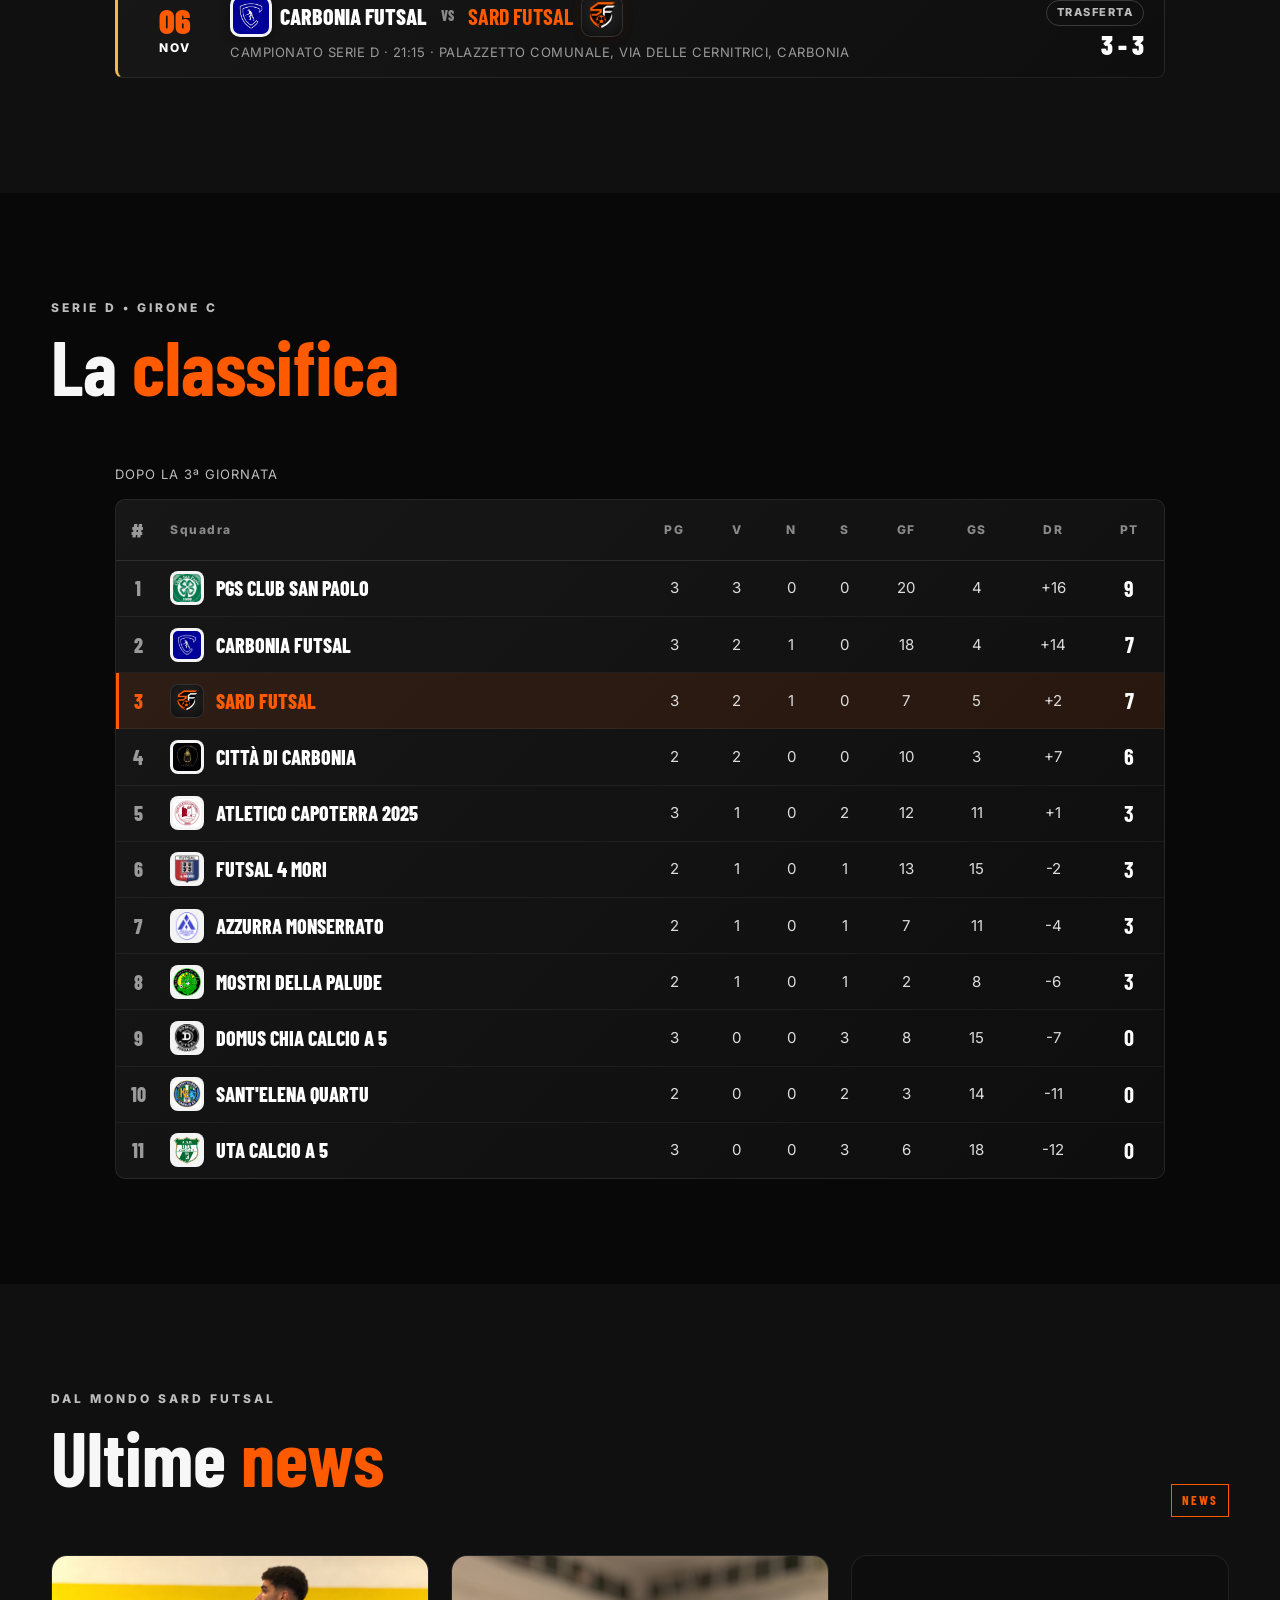
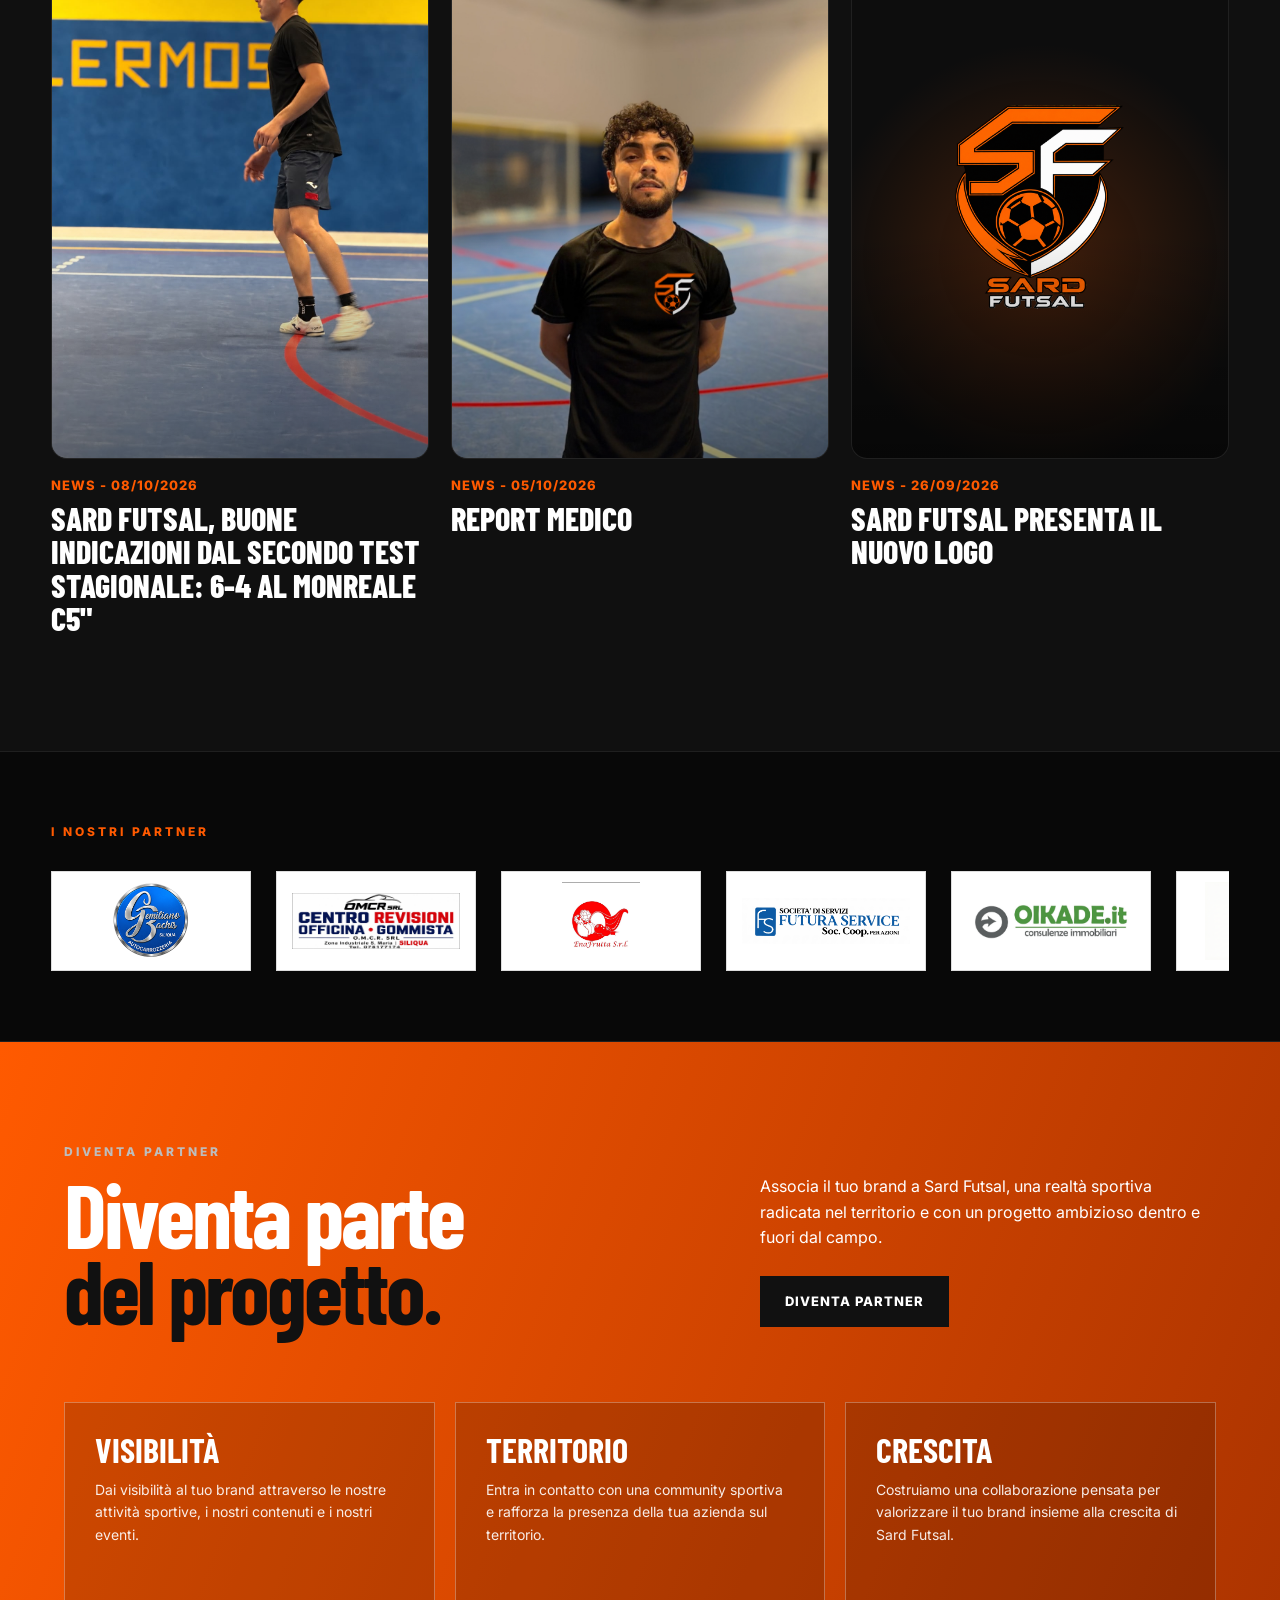
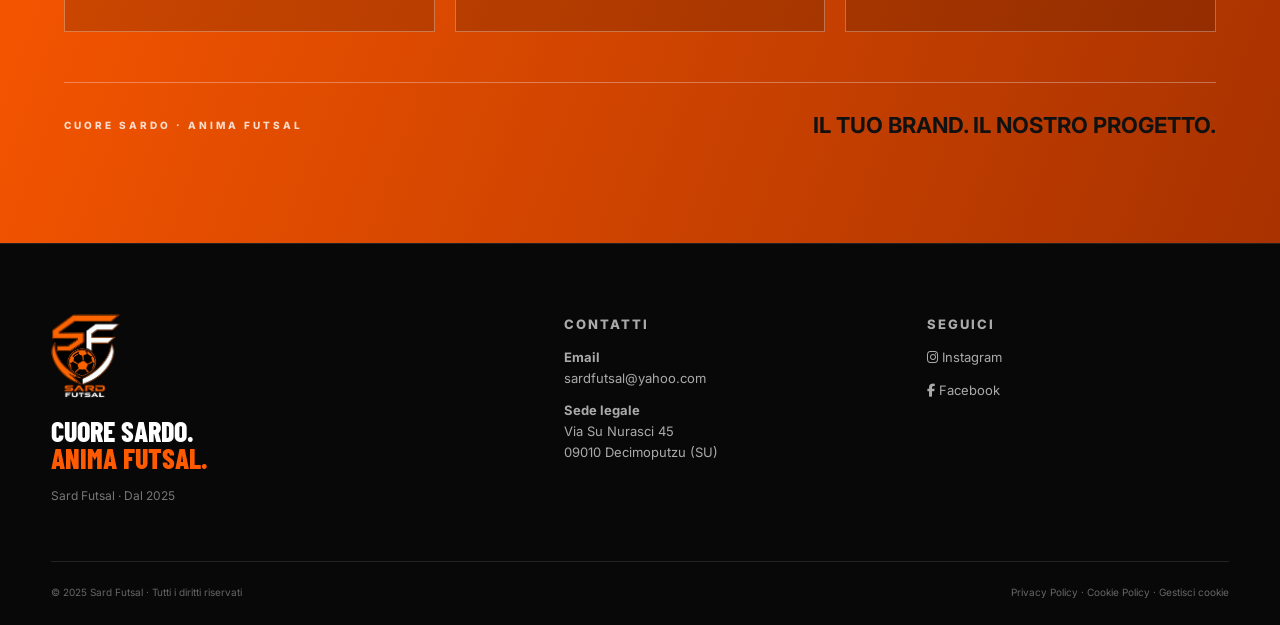
==== commit 269fe06f: "Update generated content [skip ci]" ====
--- a/index.html
+++ b/index.html
@@ -966,7 +966,31 @@
         </div>
 
         <div class="partner-logo">
+          <img src="images/logoenafrutta.jpeg" alt="ENA FRUTTA SRL">
+        </div>
+
+        <div class="partner-logo">
           <img src="images/logo Futura_DEF_page-0001.jpg" alt="FUTURA SERVICE">
+        </div>
+
+        <div class="partner-logo">
+          <a href="https://www.oikade.it/" target="_blank" rel="noopener"><img src="images/logooikade.png" alt="Oikade"></a>
+        </div>
+
+        <div class="partner-logo">
+          <img src="images/logofilippo.png" alt="FilippoEna">
+        </div>
+
+        <div class="partner-logo">
+          <img src="images/LogoOrtofrutticolaCampidano.png" alt="Ortofrutticola Campidano">
+        </div>
+
+        <div class="partner-logo">
+          <img src="images/logoBachisNew.png" alt="Gemiliano Bachis">
+        </div>
+
+        <div class="partner-logo">
+          <img src="images/WhatsApp Image 2026-09-29 at 15.24.45.jpeg" alt="OMCR">
         </div>
 
         <div class="partner-logo">
@@ -974,31 +998,7 @@
         </div>
 
         <div class="partner-logo">
-          <a href="https://www.oikade.it/" target="_blank" rel="noopener"><img src="images/logooikade.png" alt="Oikade"></a>
-        </div>
-
-        <div class="partner-logo">
-          <img src="images/logofilippo.png" alt="FilippoEna">
-        </div>
-
-        <div class="partner-logo">
-          <img src="images/LogoOrtofrutticolaCampidano.png" alt="Ortofrutticola Campidano">
-        </div>
-
-        <div class="partner-logo">
-          <img src="images/logoBachisNew.png" alt="Gemiliano Bachis">
-        </div>
-
-        <div class="partner-logo">
-          <img src="images/WhatsApp Image 2026-09-29 at 15.24.45.jpeg" alt="OMCR">
-        </div>
-
-        <div class="partner-logo">
           <img src="images/logo Futura_DEF_page-0001.jpg" alt="FUTURA SERVICE">
-        </div>
-
-        <div class="partner-logo">
-          <img src="images/logoenafrutta.jpeg" alt="ENA FRUTTA SRL">
         </div>
 
         <div class="partner-logo">
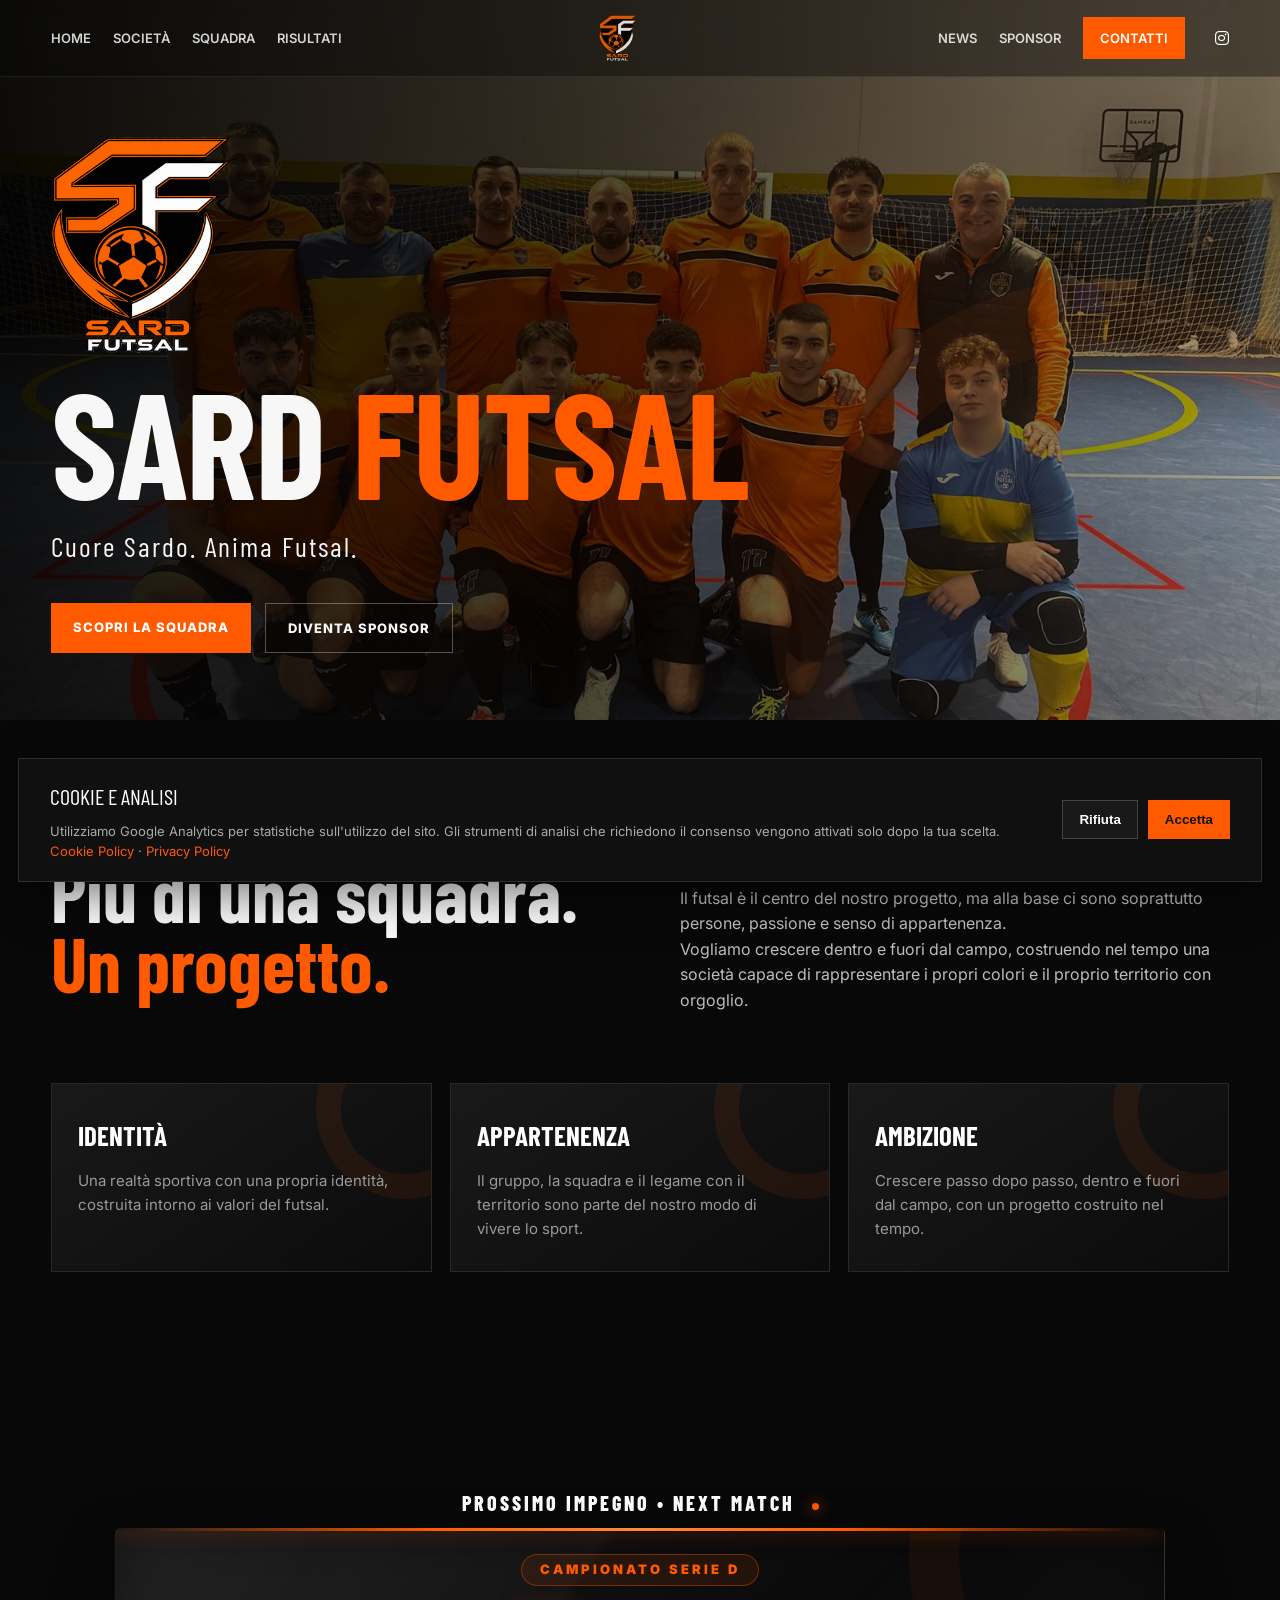
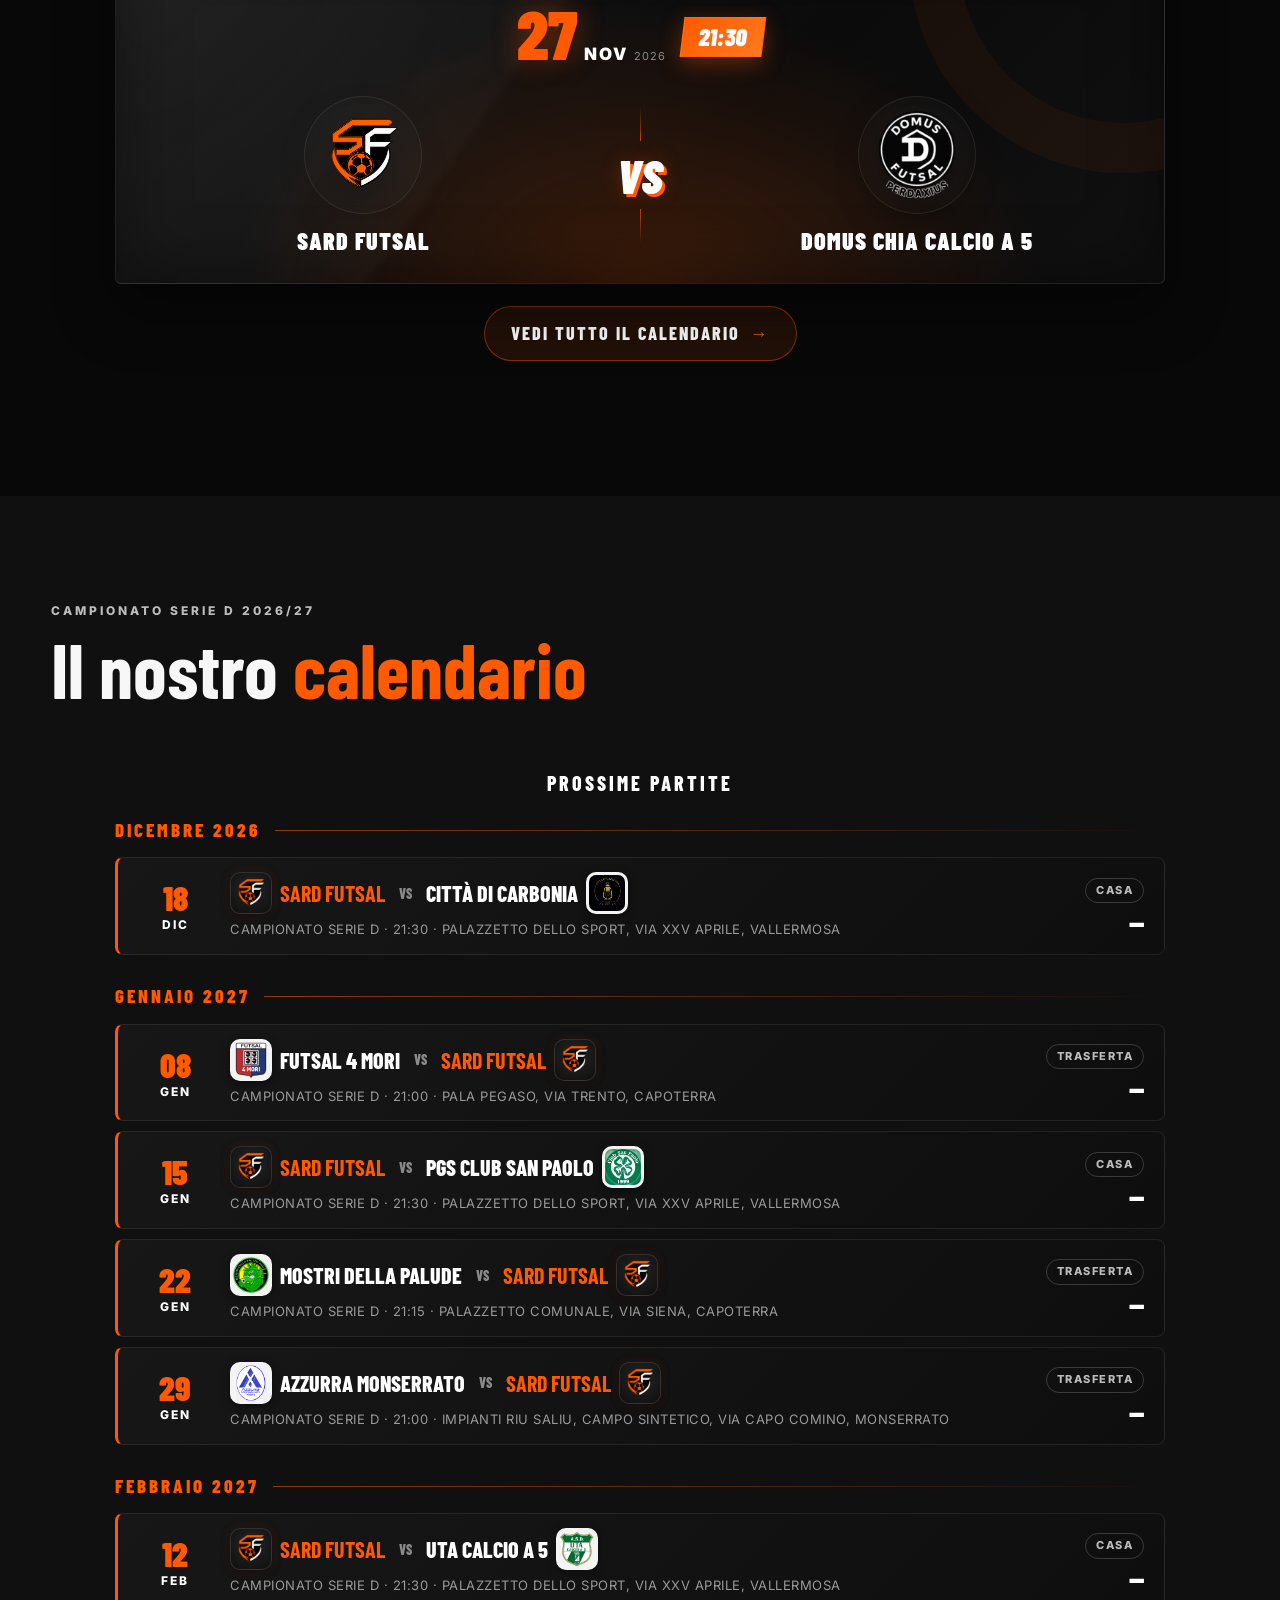
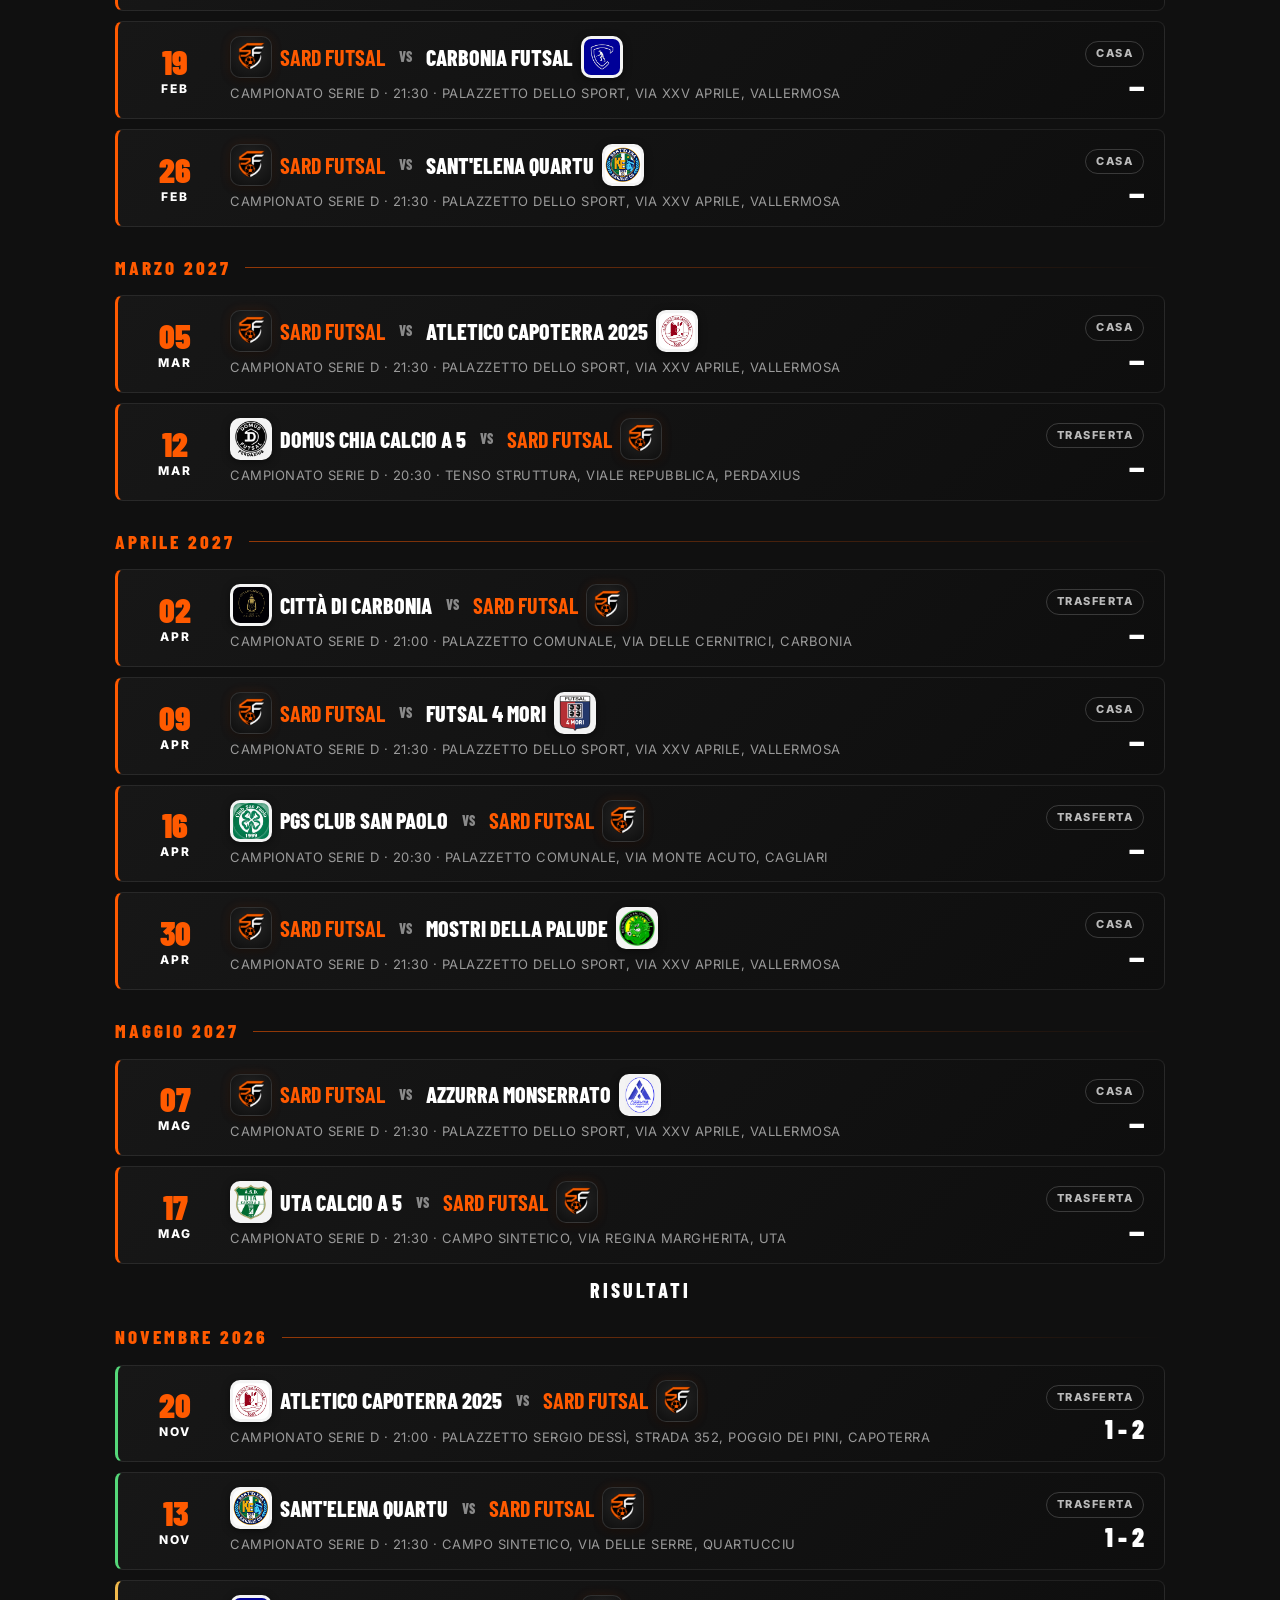
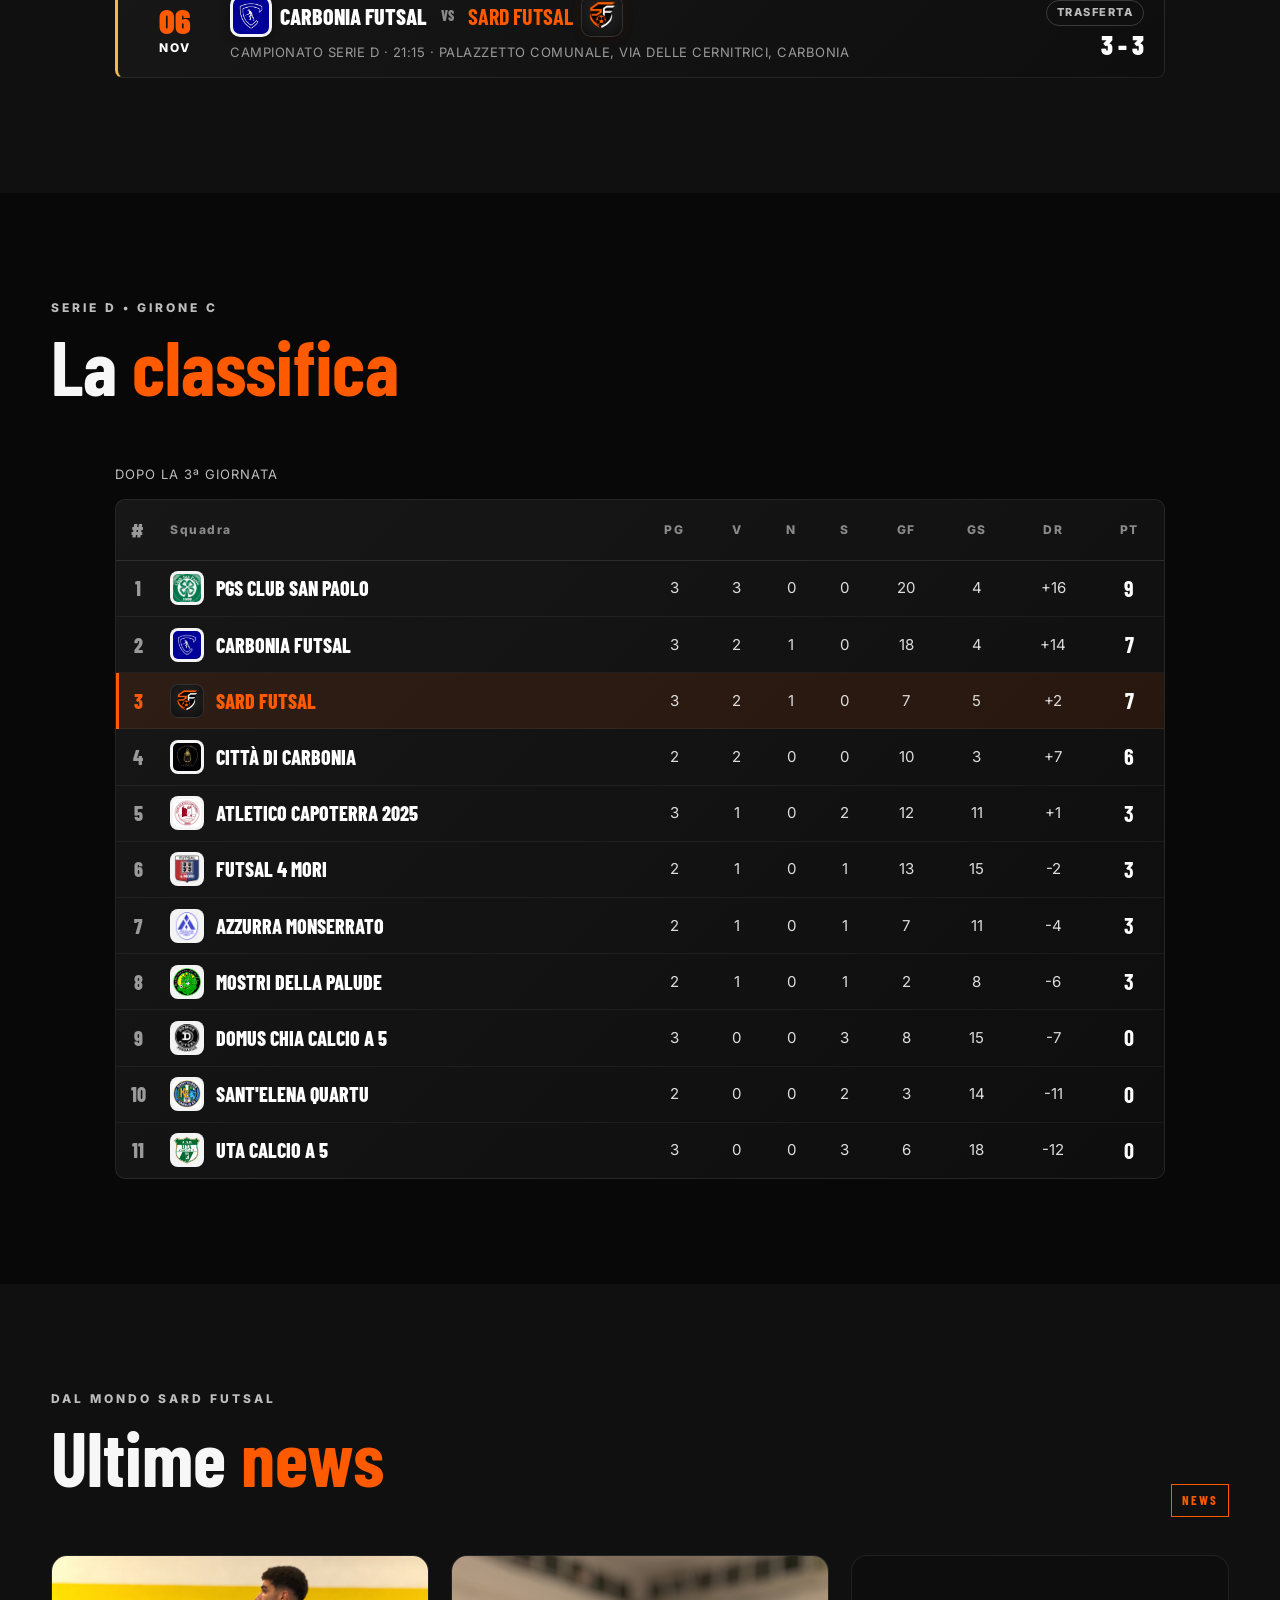
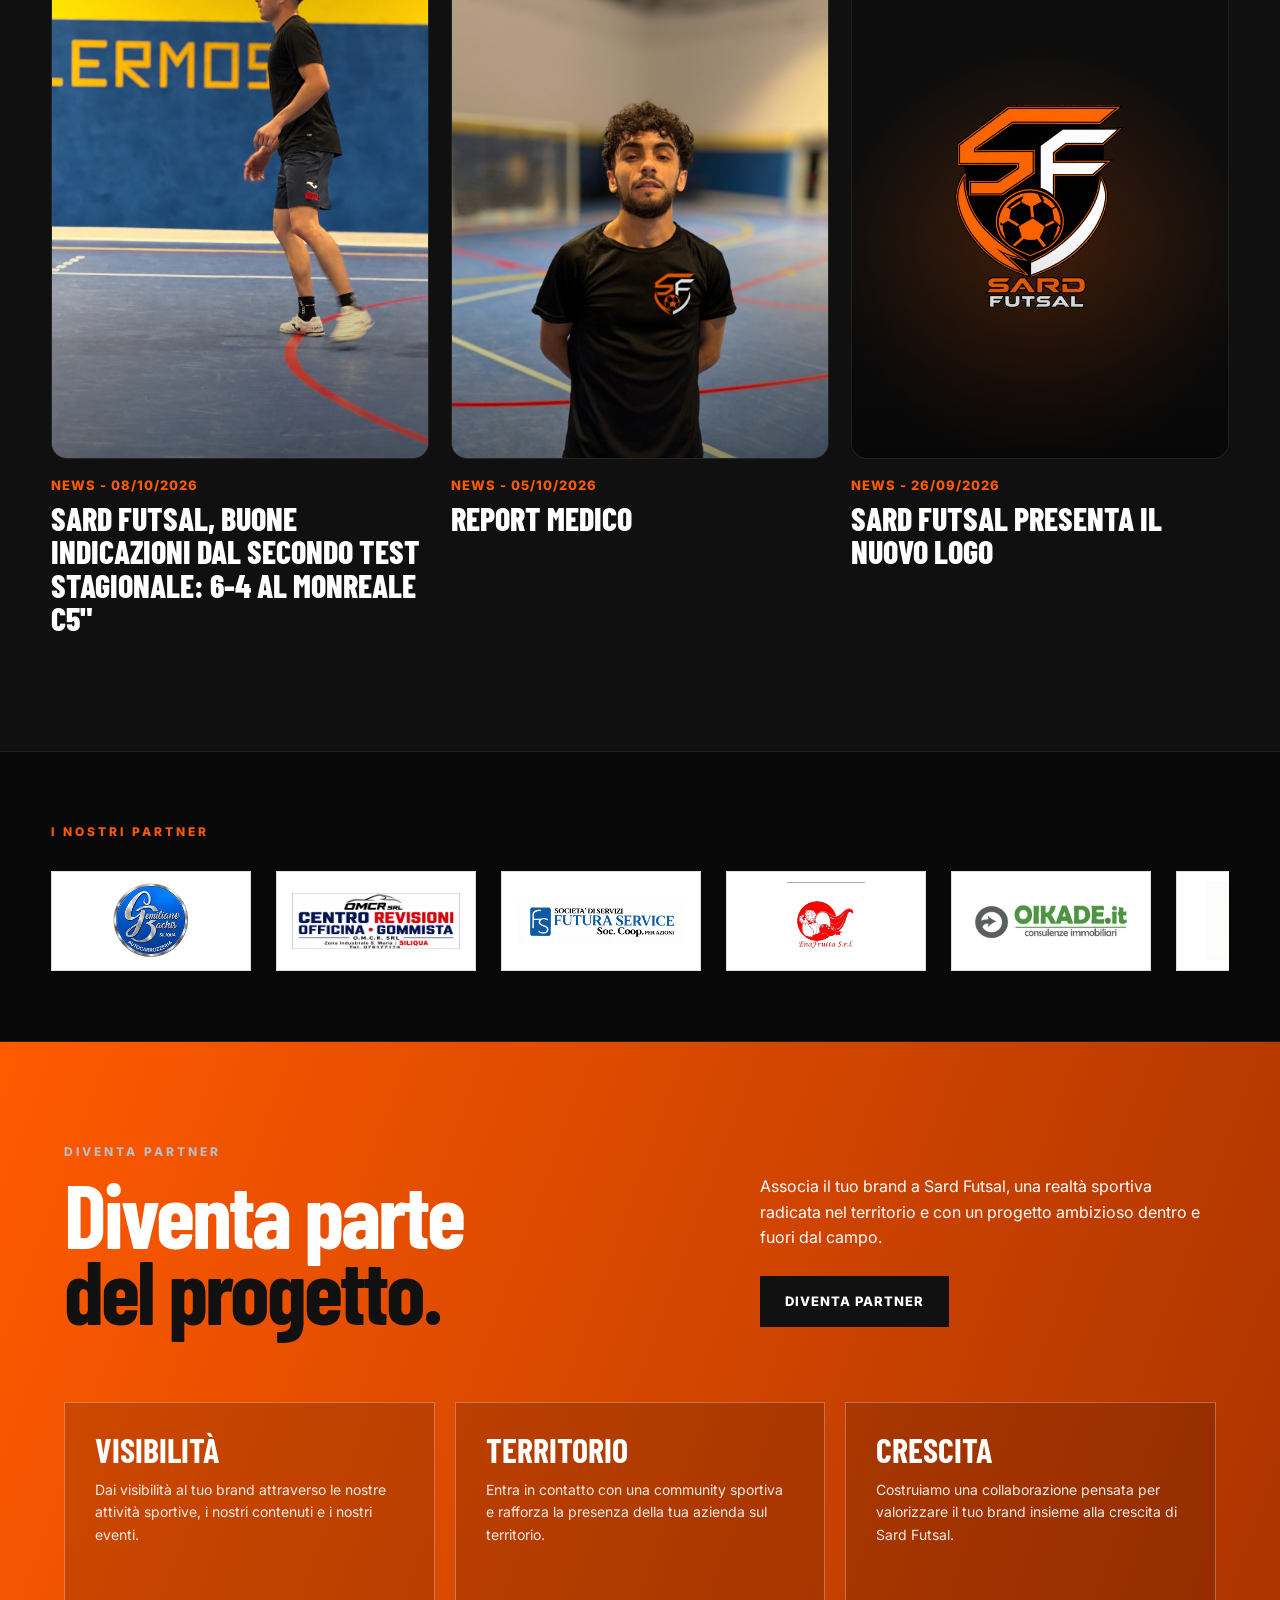
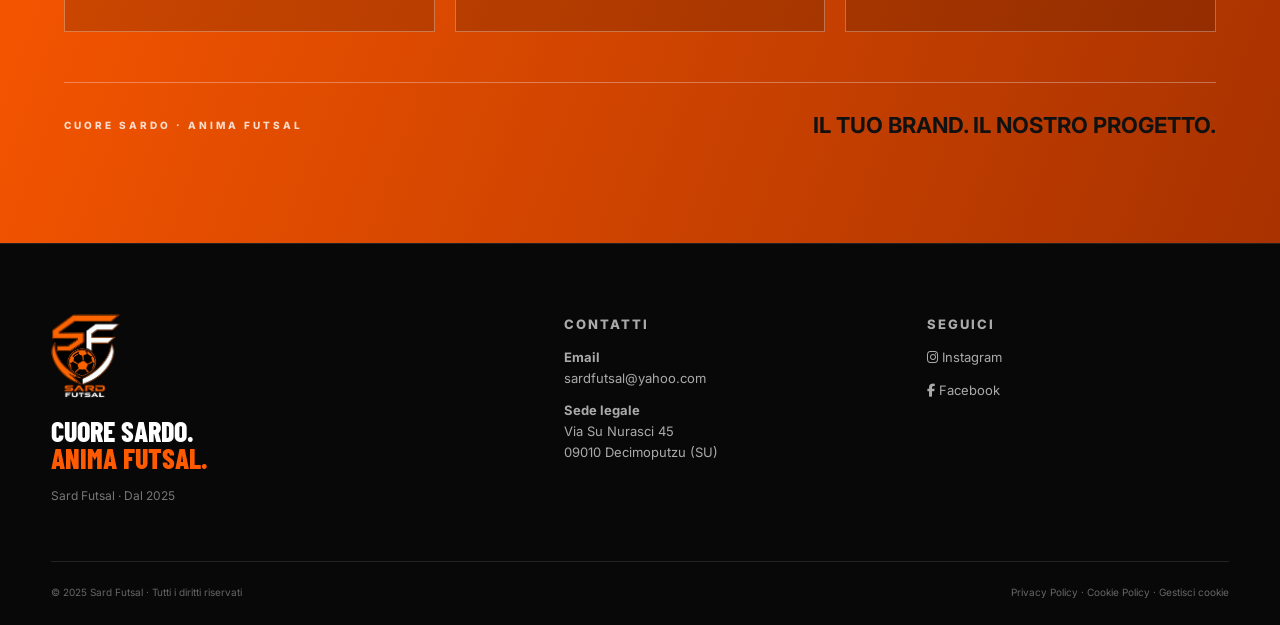
==== commit 2c5d0d87: "Update generated content [skip ci]" ====
--- a/index.html
+++ b/index.html
@@ -966,7 +966,31 @@
         </div>
 
         <div class="partner-logo">
+          <img src="images/logo Futura_DEF_page-0001.jpg" alt="FUTURA SERVICE">
+        </div>
+
+        <div class="partner-logo">
           <img src="images/logoenafrutta.jpeg" alt="ENA FRUTTA SRL">
+        </div>
+
+        <div class="partner-logo">
+          <a href="https://www.oikade.it/" target="_blank" rel="noopener"><img src="images/logooikade.png" alt="Oikade"></a>
+        </div>
+
+        <div class="partner-logo">
+          <img src="images/logofilippo.png" alt="FilippoEna">
+        </div>
+
+        <div class="partner-logo">
+          <img src="images/LogoOrtofrutticolaCampidano.png" alt="Ortofrutticola Campidano">
+        </div>
+
+        <div class="partner-logo">
+          <img src="images/logoBachisNew.png" alt="Gemiliano Bachis">
+        </div>
+
+        <div class="partner-logo">
+          <img src="images/WhatsApp Image 2026-09-29 at 15.24.45.jpeg" alt="OMCR">
         </div>
 
         <div class="partner-logo">
@@ -974,31 +998,7 @@
         </div>
 
         <div class="partner-logo">
-          <a href="https://www.oikade.it/" target="_blank" rel="noopener"><img src="images/logooikade.png" alt="Oikade"></a>
-        </div>
-
-        <div class="partner-logo">
-          <img src="images/logofilippo.png" alt="FilippoEna">
-        </div>
-
-        <div class="partner-logo">
-          <img src="images/LogoOrtofrutticolaCampidano.png" alt="Ortofrutticola Campidano">
-        </div>
-
-        <div class="partner-logo">
-          <img src="images/logoBachisNew.png" alt="Gemiliano Bachis">
-        </div>
-
-        <div class="partner-logo">
-          <img src="images/WhatsApp Image 2026-09-29 at 15.24.45.jpeg" alt="OMCR">
-        </div>
-
-        <div class="partner-logo">
           <img src="images/logoenafrutta.jpeg" alt="ENA FRUTTA SRL">
-        </div>
-
-        <div class="partner-logo">
-          <img src="images/logo Futura_DEF_page-0001.jpg" alt="FUTURA SERVICE">
         </div>
 
         <div class="partner-logo">
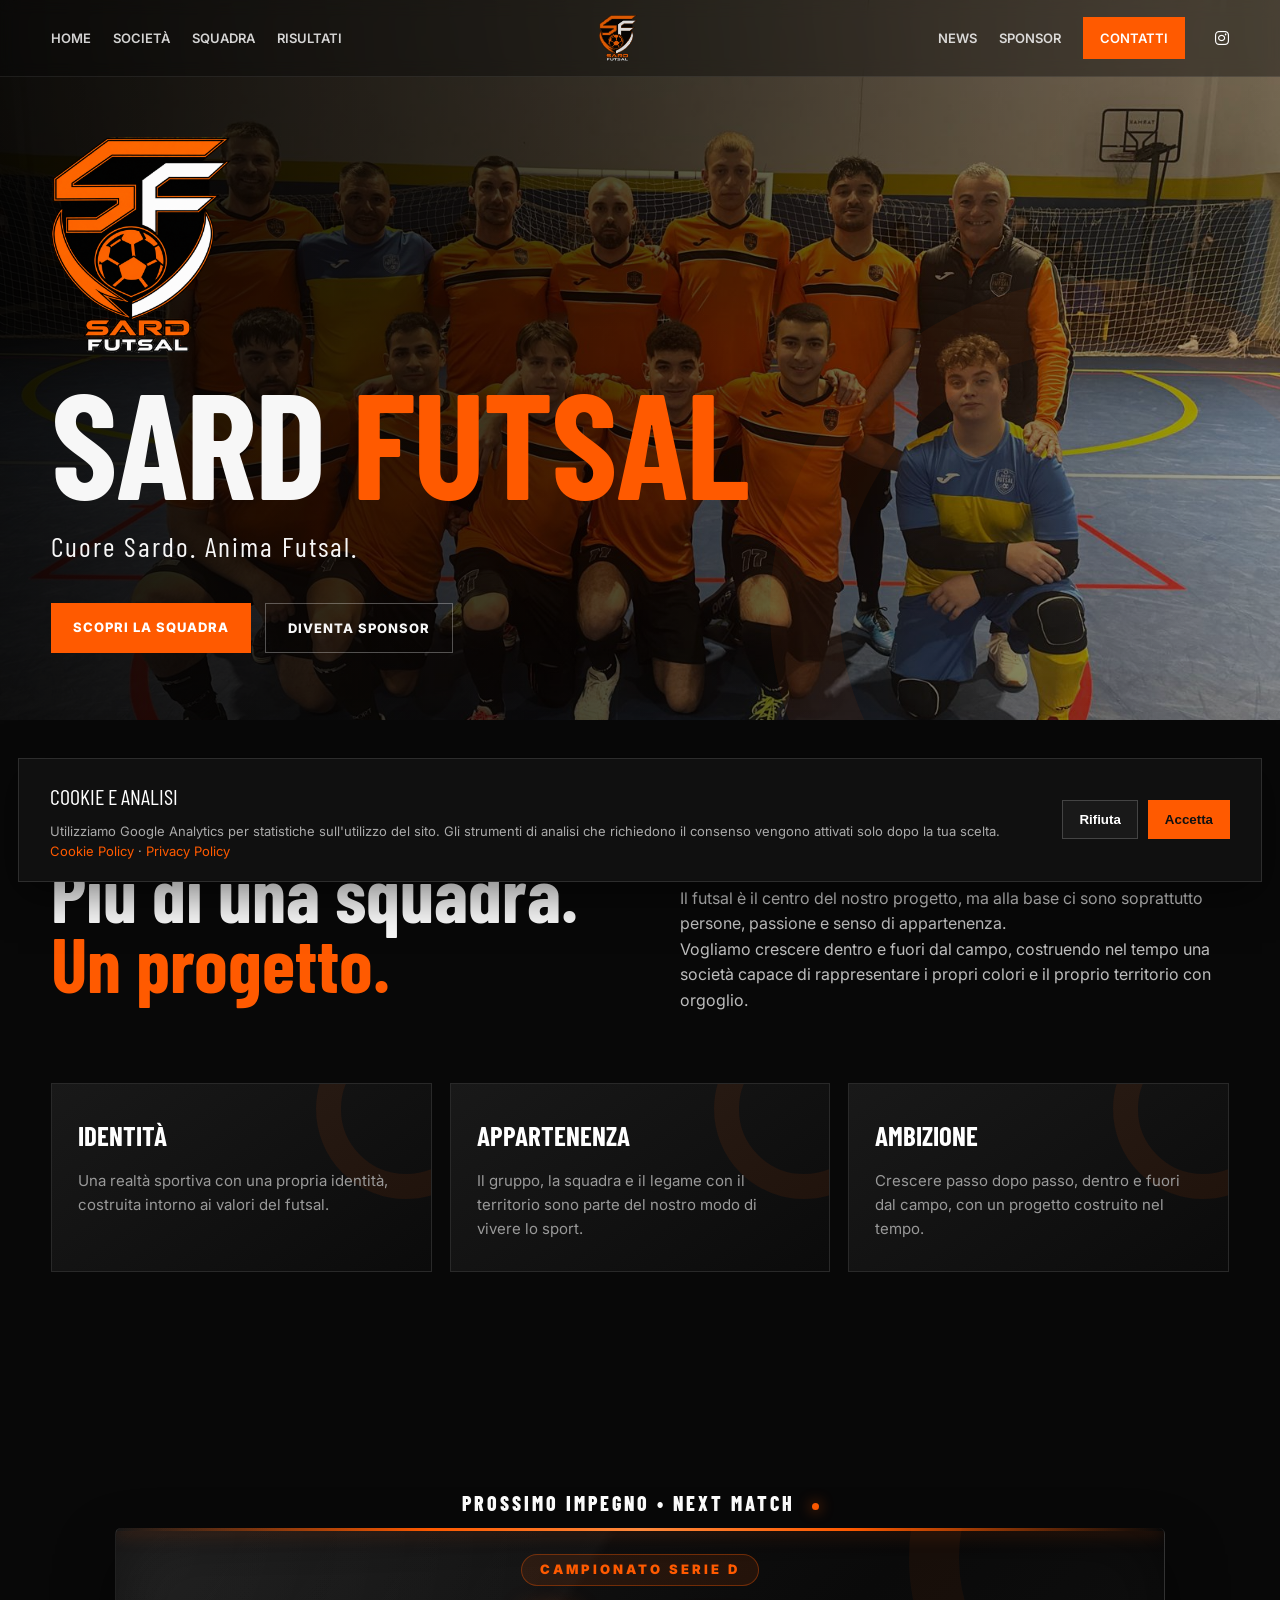
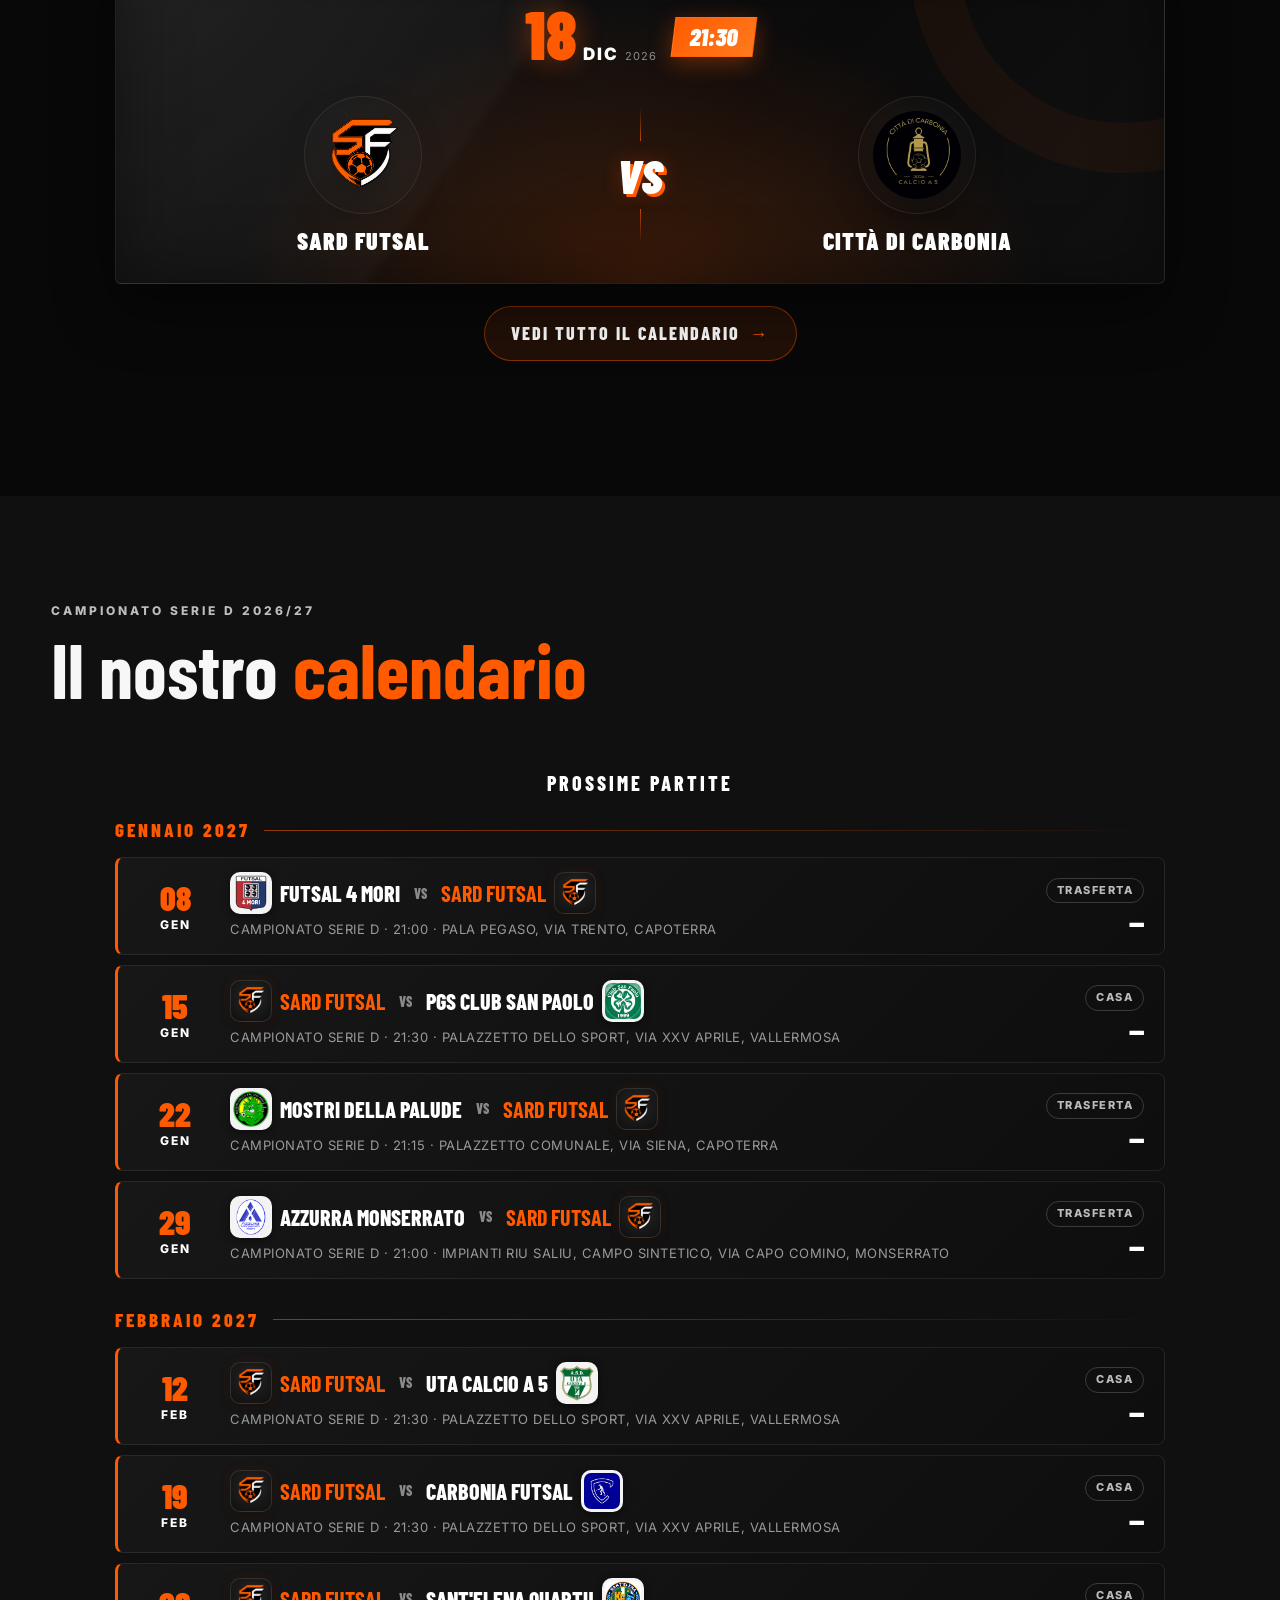
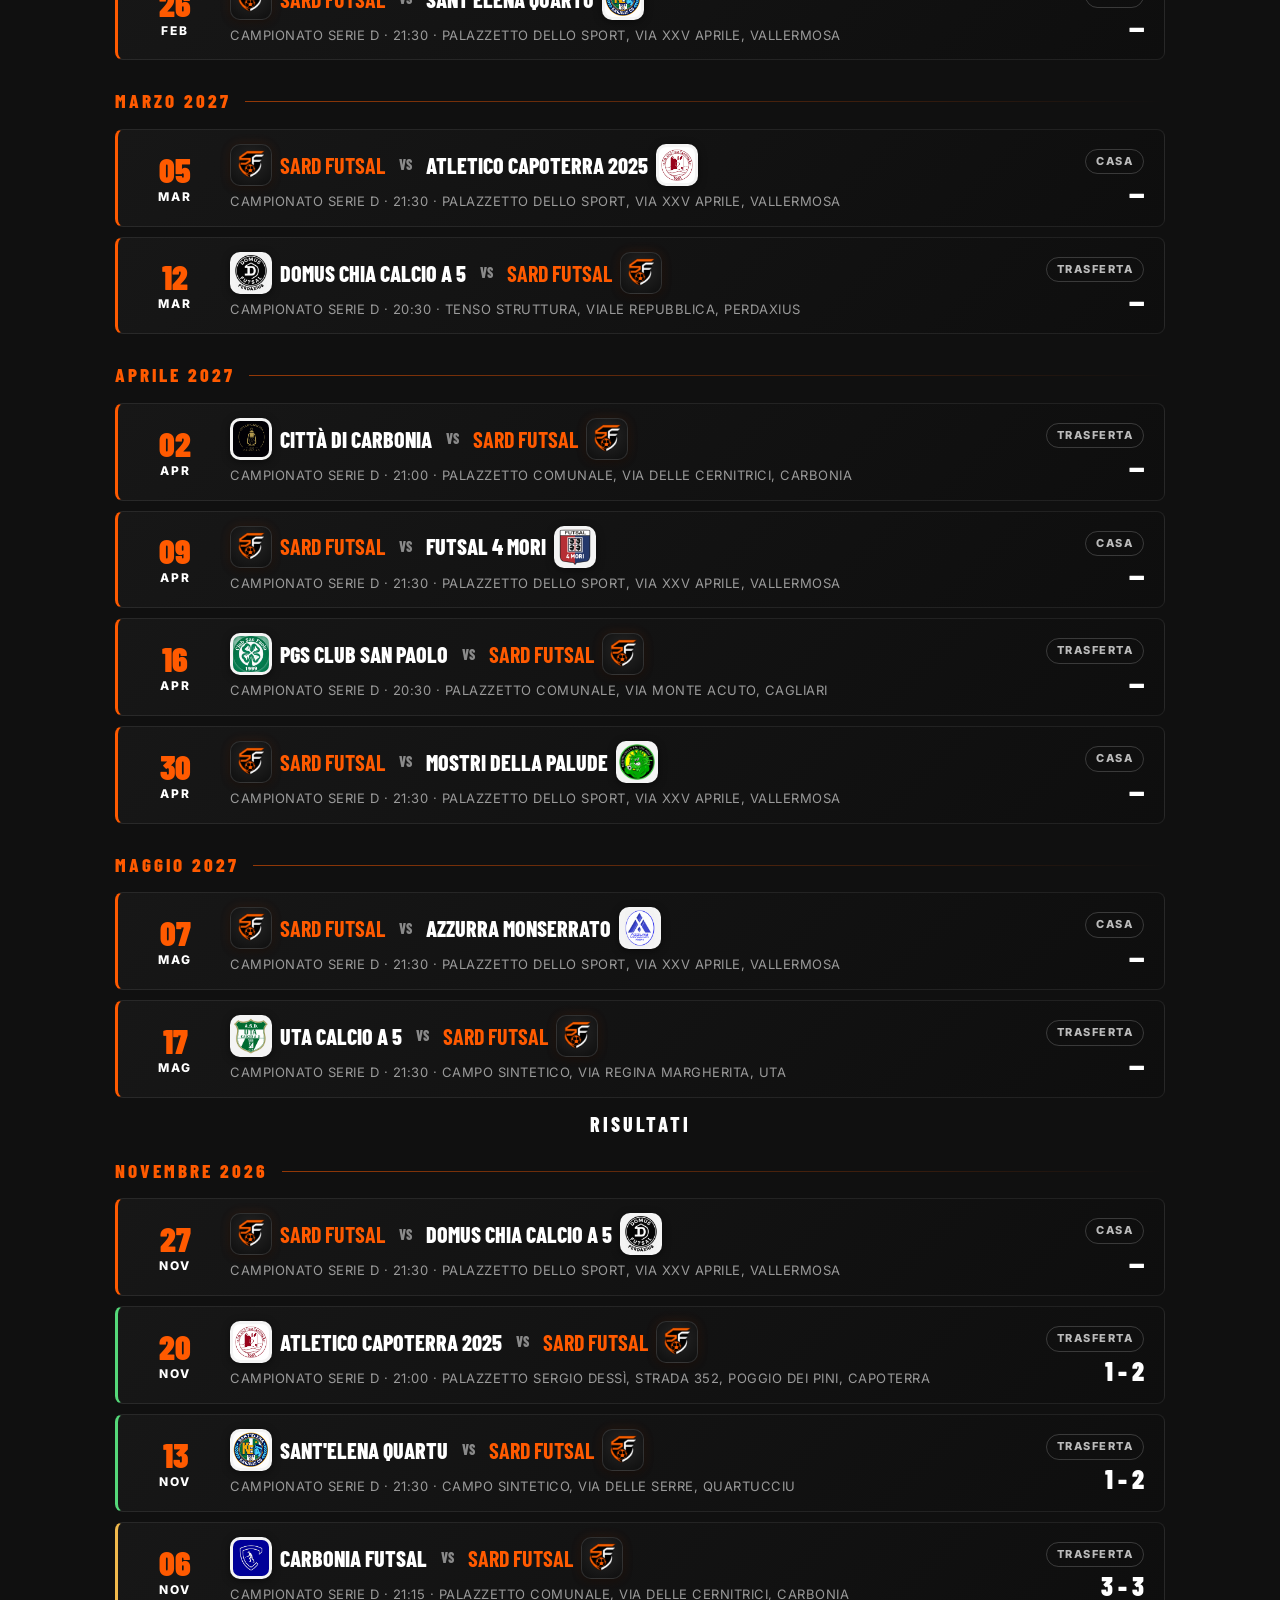
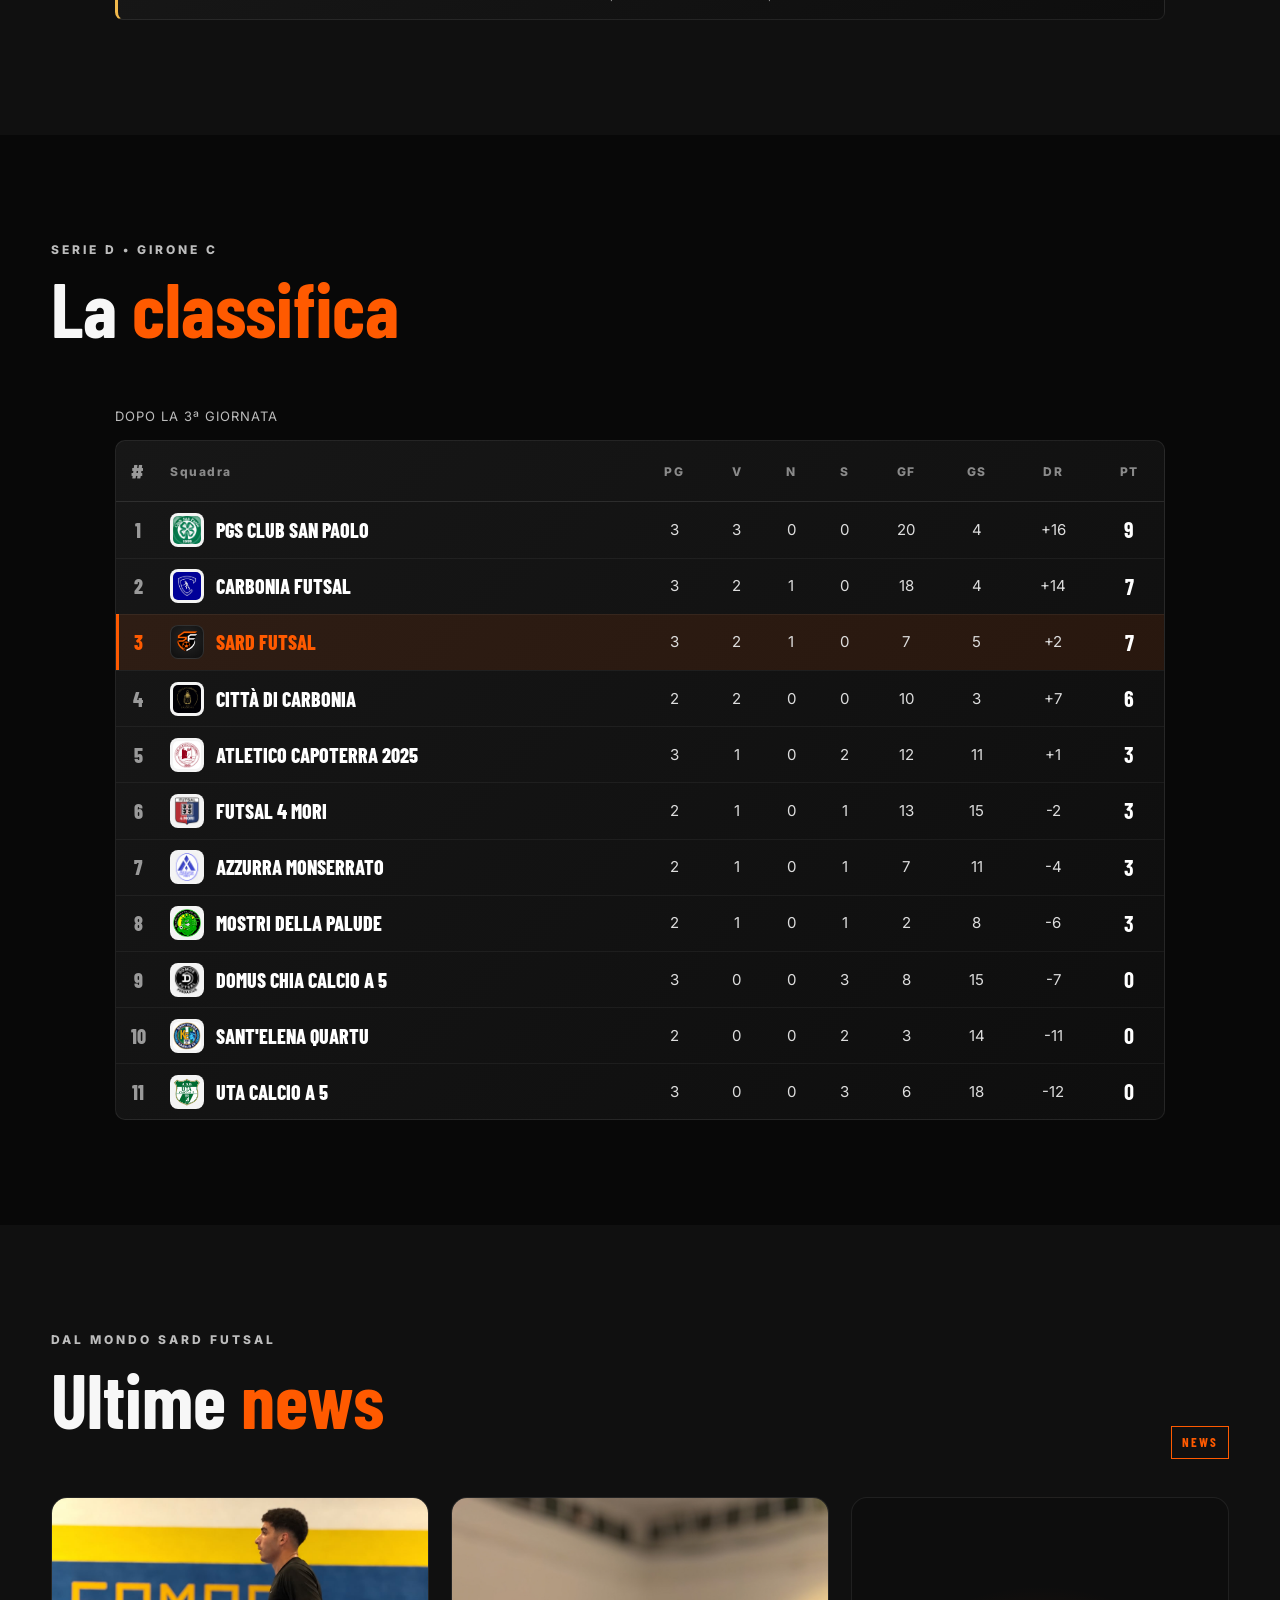
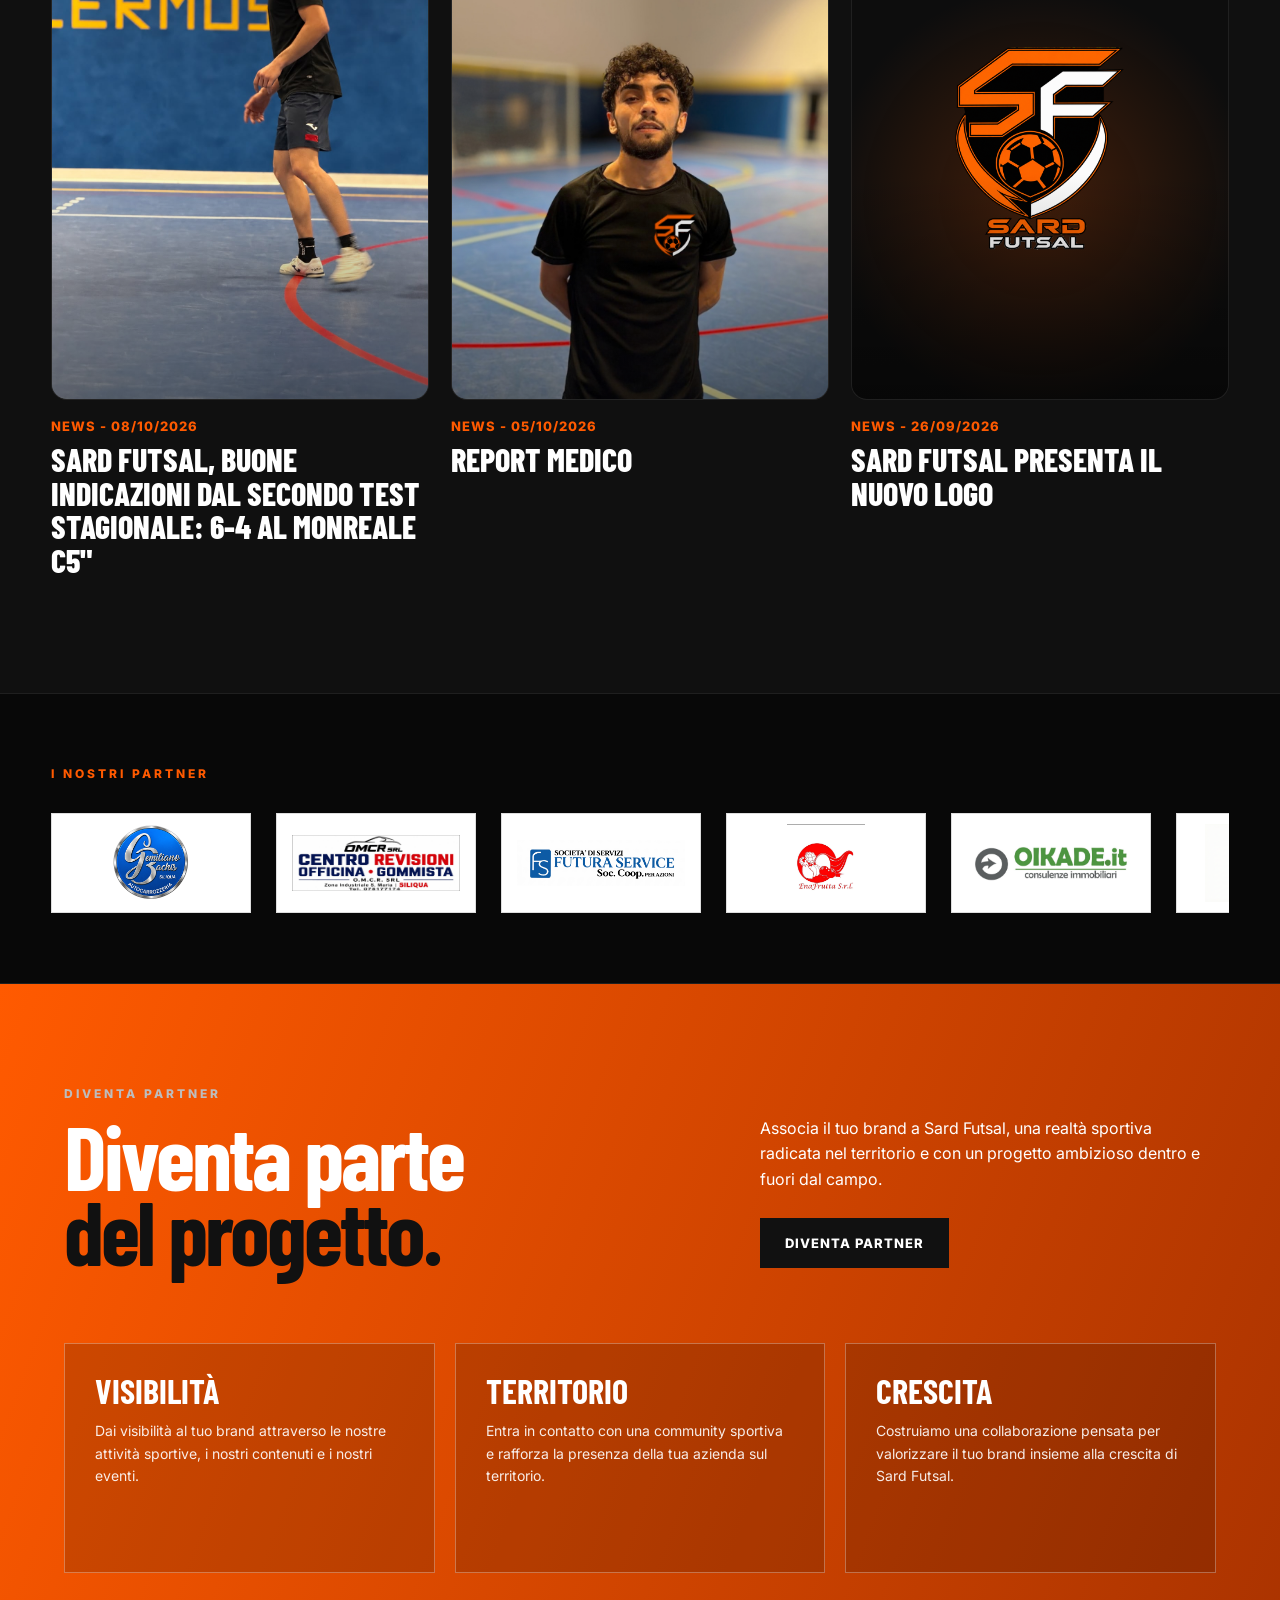
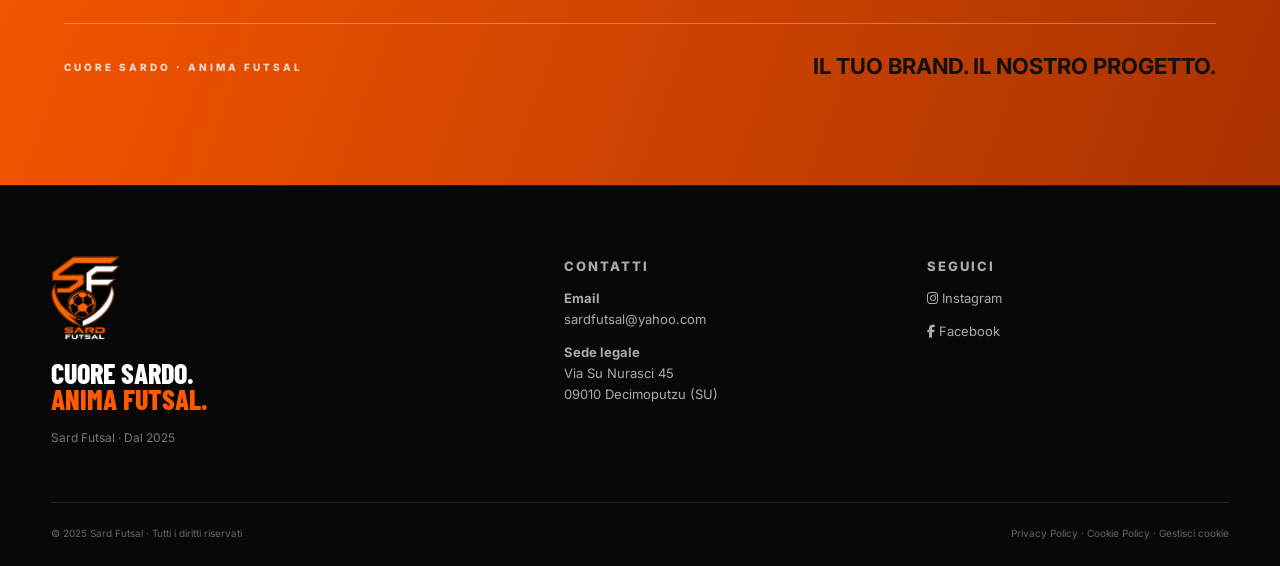
==== commit b6aadf14: "Update generated content [skip ci]" ====
--- a/index.html
+++ b/index.html
@@ -323,11 +323,11 @@
                     <div class="match-date">
 
                         <span class="match-date-day">
-                            27
+                            18
                         </span>
 
                         <span class="match-date-month">
-                            NOV
+                            DIC
                         </span>
 
                         <span class="match-date-year">
@@ -376,10 +376,10 @@
 
                     <div class="match-team">
 
-                        <img src="images/logo-domus-chia.png" alt="Domus Chia Calcio a 5" class="match-team-logo" loading="lazy">
+                        <img src="images/logo-citta-di-carbonia.jpg" alt="Città di Carbonia" class="match-team-logo" loading="lazy">
 
                         <h3>
-                            Domus Chia Calcio a 5
+                            Città di Carbonia
                         </h3>
 
                     </div>
@@ -434,21 +434,7 @@
 
 <div class="calendar-wrapper">
 <!-- CALENDAR_AUTO_START -->
-<div class="calendar-block"><div class="calendar-title">PROSSIME PARTITE</div><div class="calendar-month">DICEMBRE 2026</div>
-        <div class="calendar-row is-upcoming">
-            <div class="calendar-date">
-                <strong>18</strong>
-                <span>DIC</span>
-            </div>
-            <div class="calendar-info">
-                <div class="calendar-teams"><img src="images/logosardfutsal.png" alt="" class="calendar-logo is-sard" loading="lazy"><b>SARD FUTSAL</b> <em>vs</em> <span>Città di Carbonia</span><img src="images/logo-citta-di-carbonia.jpg" alt="" class="calendar-logo" loading="lazy"></div>
-                <div class="calendar-meta">CAMPIONATO SERIE D · 21:30 · Palazzetto dello Sport, Via XXV Aprile, Vallermosa</div>
-            </div>
-            <div class="calendar-side">
-                <span class="calendar-tag">CASA</span>
-                <span class="calendar-score">—</span>
-            </div>
-        </div><div class="calendar-month">GENNAIO 2027</div>
+<div class="calendar-block"><div class="calendar-title">PROSSIME PARTITE</div><div class="calendar-month">GENNAIO 2027</div>
         <div class="calendar-row is-upcoming">
             <div class="calendar-date">
                 <strong>08</strong>
@@ -660,6 +646,20 @@
             </div>
         </div>
     </div><div class="calendar-block"><div class="calendar-title">RISULTATI</div><div class="calendar-month">NOVEMBRE 2026</div>
+        <div class="calendar-row is-upcoming">
+            <div class="calendar-date">
+                <strong>27</strong>
+                <span>NOV</span>
+            </div>
+            <div class="calendar-info">
+                <div class="calendar-teams"><img src="images/logosardfutsal.png" alt="" class="calendar-logo is-sard" loading="lazy"><b>SARD FUTSAL</b> <em>vs</em> <span>Domus Chia Calcio a 5</span><img src="images/logo-domus-chia.png" alt="" class="calendar-logo" loading="lazy"></div>
+                <div class="calendar-meta">CAMPIONATO SERIE D · 21:30 · Palazzetto dello Sport, Via XXV Aprile, Vallermosa</div>
+            </div>
+            <div class="calendar-side">
+                <span class="calendar-tag">CASA</span>
+                <span class="calendar-score">—</span>
+            </div>
+        </div>
         <div class="calendar-row is-win">
             <div class="calendar-date">
                 <strong>20</strong>
